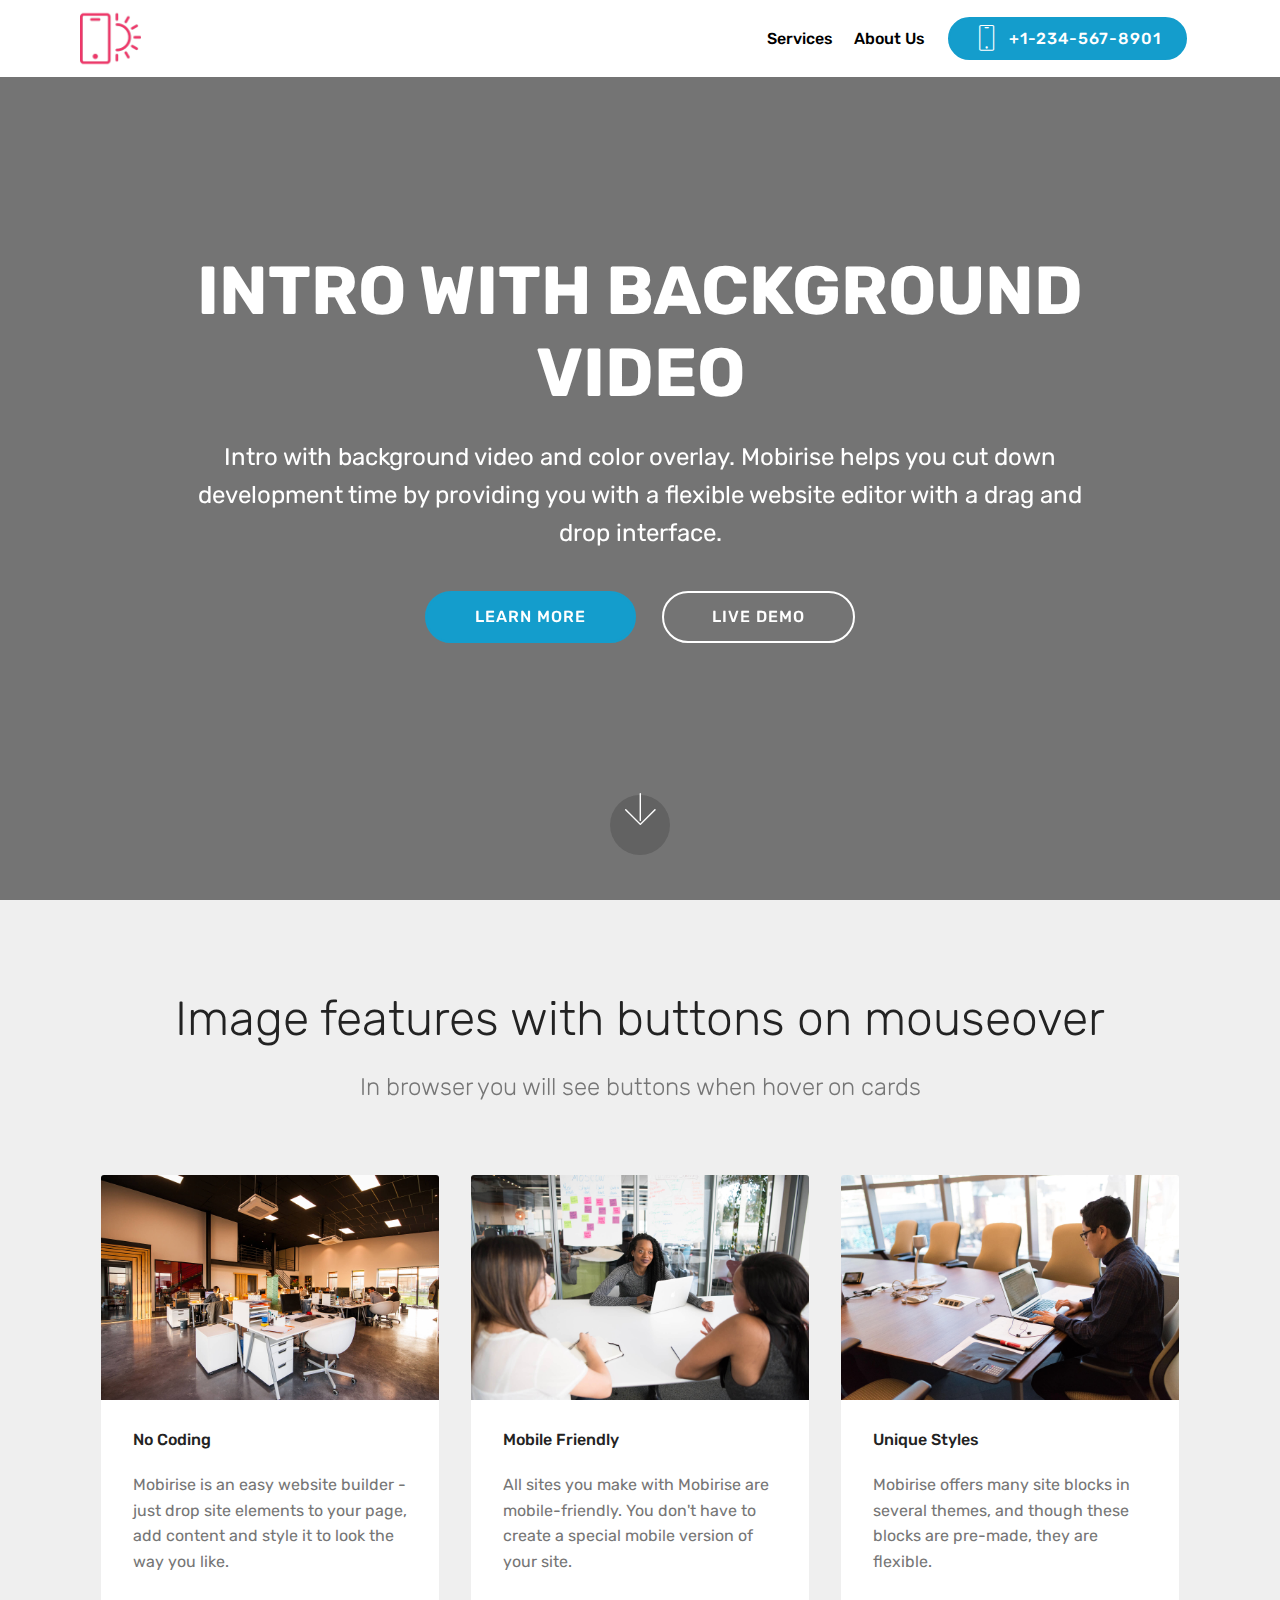
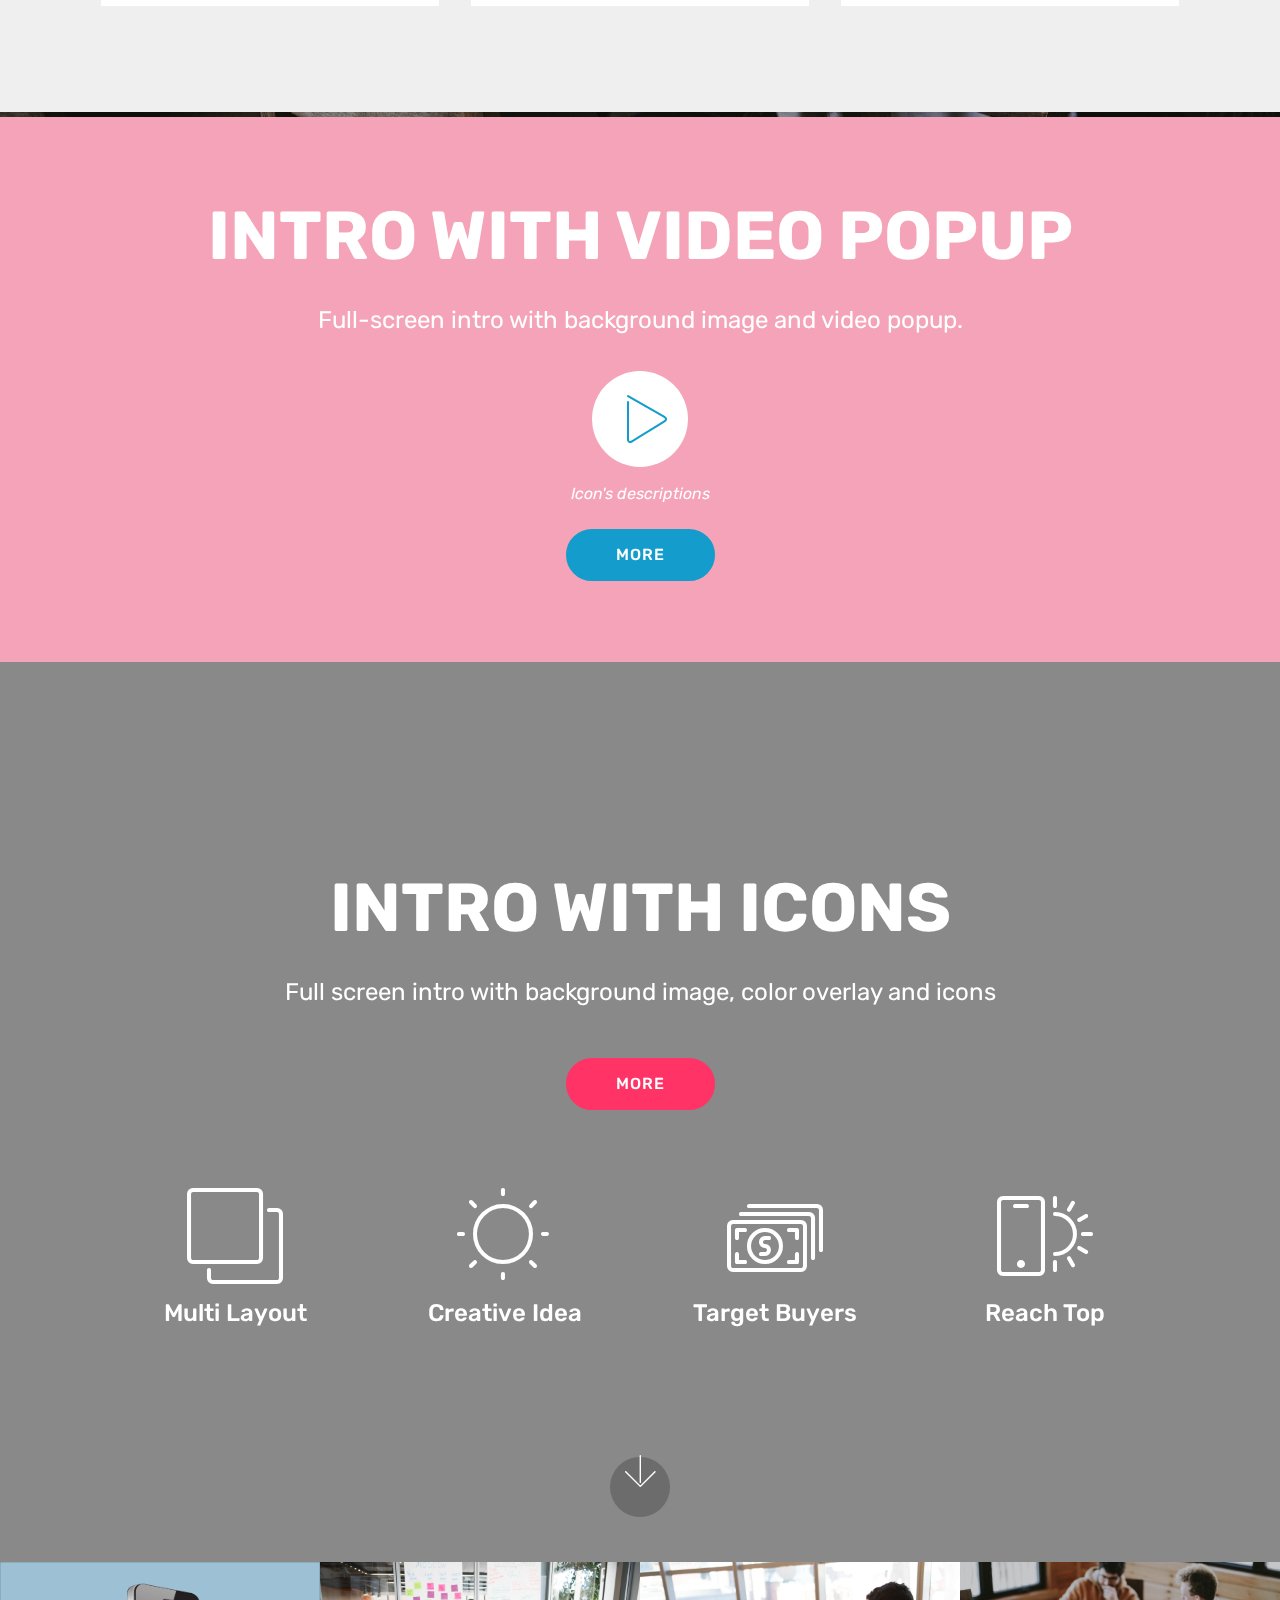
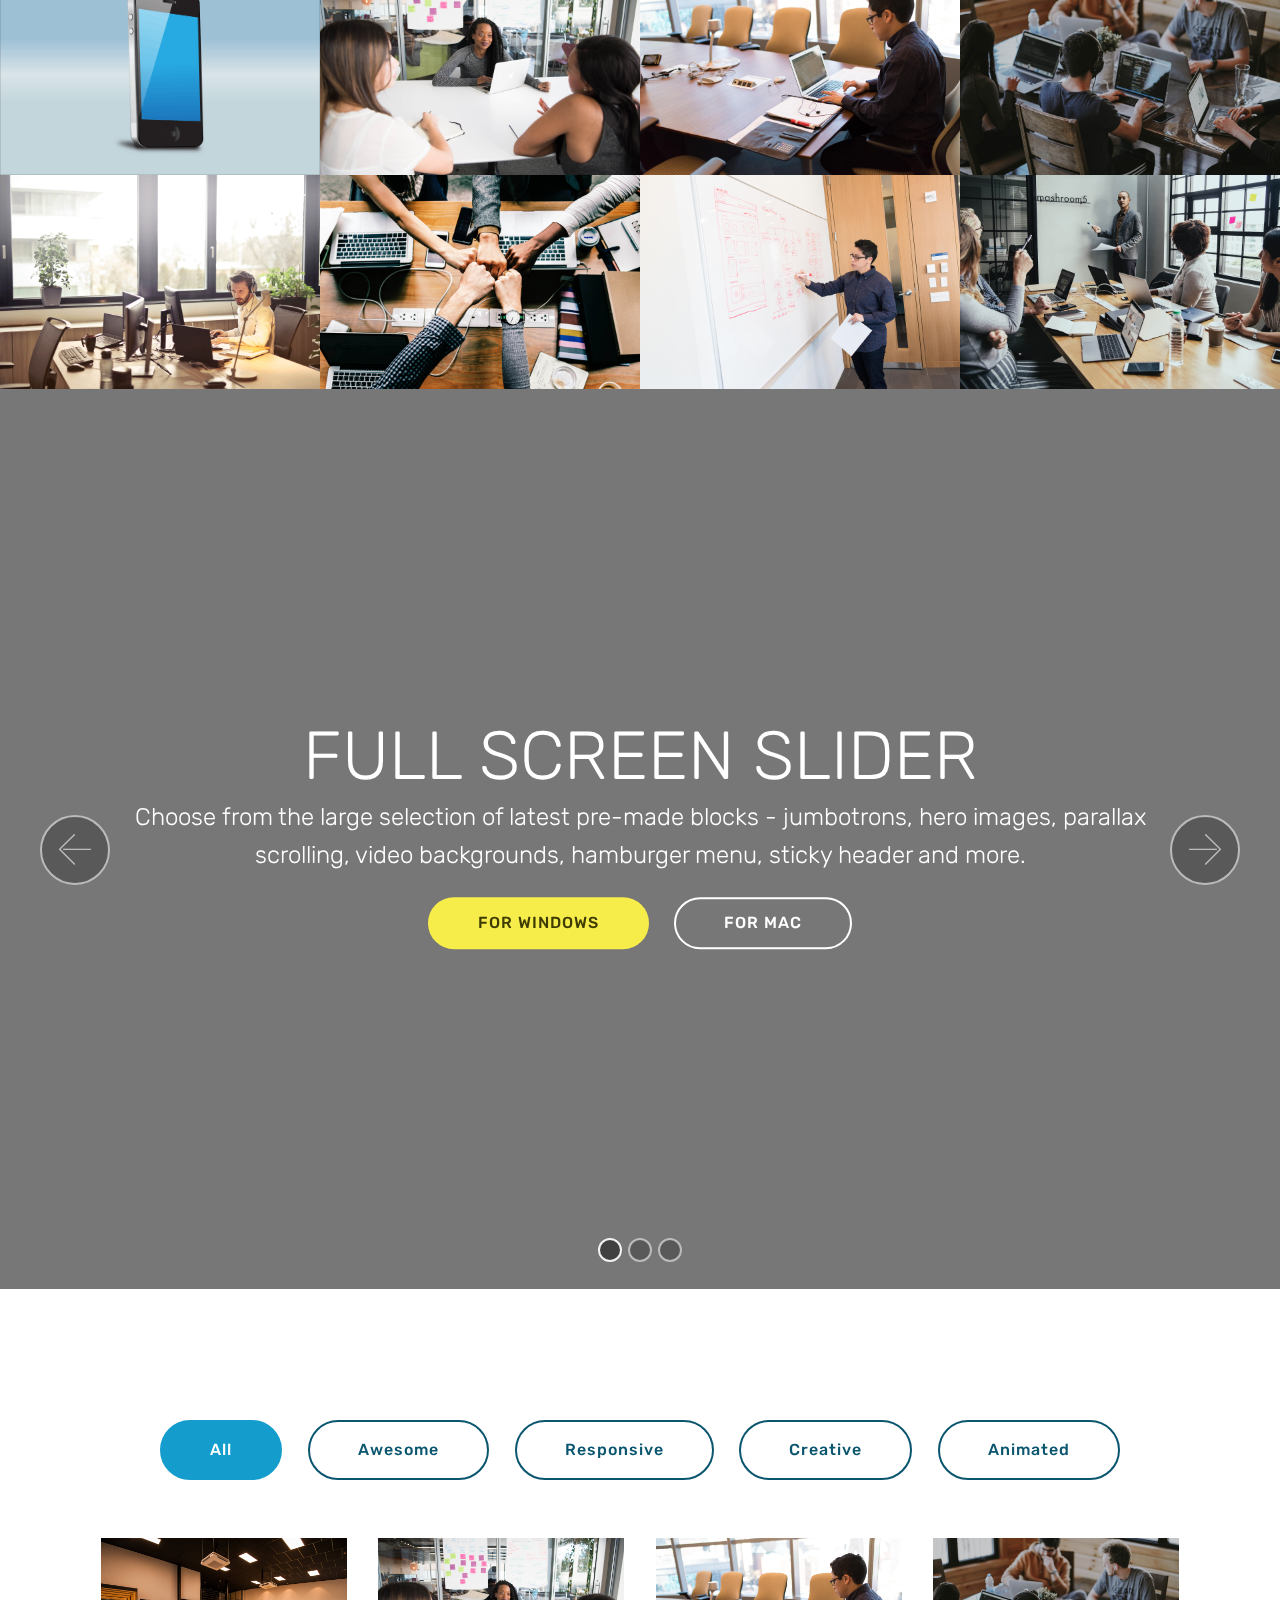
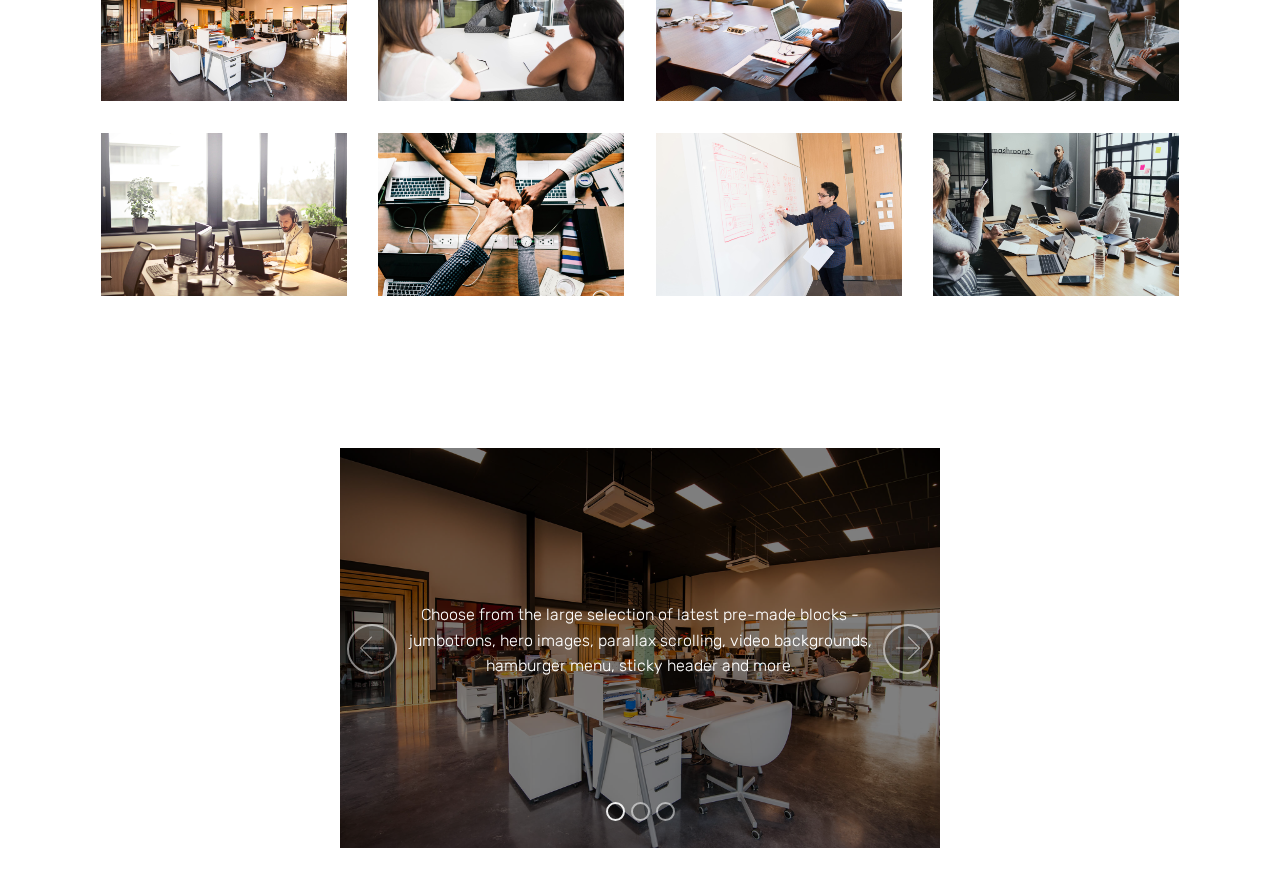
==== index.html @ 65aa622f "create github pages" ====
<!DOCTYPE html>
<html  >
<head>
  <!-- Site made with Mobirise Website Builder v4.12.0, https://mobirise.com -->
  <meta charset="UTF-8">
  <meta http-equiv="X-UA-Compatible" content="IE=edge">
  <meta name="generator" content="Mobirise v4.12.0, mobirise.com">
  <meta name="viewport" content="width=device-width, initial-scale=1, minimum-scale=1">
  <link rel="shortcut icon" href="assets/images/logo2.png" type="image/x-icon">
  <meta name="description" content="">
  
  <title>Home</title>
  <link rel="stylesheet" href="assets/web/assets/mobirise-icons/mobirise-icons.css">
  <link rel="stylesheet" href="assets/bootstrap/css/bootstrap.min.css">
  <link rel="stylesheet" href="assets/bootstrap/css/bootstrap-grid.min.css">
  <link rel="stylesheet" href="assets/bootstrap/css/bootstrap-reboot.min.css">
  <link rel="stylesheet" href="assets/dropdown/css/style.css">
  <link rel="stylesheet" href="assets/tether/tether.min.css">
  <link rel="stylesheet" href="assets/theme/css/style.css">
  <link rel="stylesheet" href="assets/gallery/style.css">
  <link rel="preload" as="style" href="assets/mobirise/css/mbr-additional.css"><link rel="stylesheet" href="assets/mobirise/css/mbr-additional.css" type="text/css">
  
  
  
</head>
<body>
  <section class="menu cid-rPLhY4NMwb" once="menu" id="menu2-9">

    

    <nav class="navbar navbar-expand beta-menu navbar-dropdown align-items-center navbar-fixed-top navbar-toggleable-sm">
        <button class="navbar-toggler navbar-toggler-right" type="button" data-toggle="collapse" data-target="#navbarSupportedContent" aria-controls="navbarSupportedContent" aria-expanded="false" aria-label="Toggle navigation">
            <div class="hamburger">
                <span></span>
                <span></span>
                <span></span>
                <span></span>
            </div>
        </button>
        <div class="menu-logo">
            <div class="navbar-brand">
                <span class="navbar-logo">
                    <a href="https://mobirise.co">
                        <img src="assets/images/logo2.png" alt="Mobirise" style="height: 3.8rem;">
                    </a>
                </span>
                
            </div>
        </div>
        <div class="collapse navbar-collapse" id="navbarSupportedContent">
            <ul class="navbar-nav nav-dropdown" data-app-modern-menu="true">
                <li class="nav-item">
                    <a class="nav-link link text-black display-4" href="https://mobirise.co">
                        Services
                    </a>
                </li>
                <li class="nav-item">
                    <a class="nav-link link text-black display-4" href="https://mobirise.co">
                        About Us
                    </a>
                </li>
            </ul>
            <div class="navbar-buttons mbr-section-btn">
                <a class="btn btn-sm btn-primary display-4" href="tel:+1-234-567-8901">
                    <span class="btn-icon mbri-mobile mbr-iconfont mbr-iconfont-btn">
                    </span>
                    +1-234-567-8901
                </a>
            </div>
        </div>
    </nav>
</section>

<section class="engine"><a href="https://mobirise.info/b">create a site</a></section><section class="header6 cid-rPL7HSnc9p mbr-fullscreen" data-bg-video="https://vimeo.com/389839654" id="header6-1">

    

    <div class="mbr-overlay" style="opacity: 0.6; background-color: rgb(35, 35, 35);">
    </div>

    <div class="container">
        <div class="row justify-content-md-center">
            <div class="mbr-white col-md-10">
                <h1 class="mbr-section-title align-center mbr-bold pb-3 mbr-fonts-style display-1">
                    INTRO WITH BACKGROUND VIDEO
                </h1>
                <p class="mbr-text align-center pb-3 mbr-fonts-style display-5">
                    Intro with background video and color overlay. Mobirise helps you cut down development time by providing you with a flexible website editor with a drag and drop interface.
                </p>
                <div class="mbr-section-btn align-center">
                        <a class="btn btn-md btn-primary display-4" href="https://mobirise.co">LEARN MORE</a>
                        <a class="btn btn-md btn-white-outline display-4" href="https://mobirise.co">LIVE DEMO</a>
                </div>
            </div>
        </div>
    </div>

    <div class="mbr-arrow hidden-sm-down" aria-hidden="true">
        <a href="#next">
            <i class="mbri-down mbr-iconfont"></i>
        </a>
    </div>
</section>

<section class="features18 popup-btn-cards cid-rPLa6riq3y" id="features18-2">

    

    
    <div class="container">
        <h2 class="mbr-section-title pb-3 align-center mbr-fonts-style display-2">
            Image features with buttons on mouseover
        </h2>
        <h3 class="mbr-section-subtitle display-5 align-center mbr-fonts-style mbr-light">
            In browser you will see buttons when hover on cards
        </h3>
        <div class="media-container-row pt-5 ">
            <div class="card p-3 col-12 col-md-6 col-lg-4">
                <div class="card-wrapper ">
                    <div class="card-img">
                        <div class="mbr-overlay"></div>
                        <div class="mbr-section-btn text-center">
                            <a href="https://mobirise.co" class="btn btn-primary display-4">Learn More</a>
                        </div>
                        <img src="assets/images/background1.jpg" alt="Mobirise">
                    </div>
                    <div class="card-box">
                        <h4 class="card-title mbr-fonts-style display-7">
                            No Coding
                        </h4>
                        <p class="mbr-text mbr-fonts-style align-left display-7">
                            Mobirise is an easy website builder - just drop site elements to your page, add content and style it to look the way you like.
                        </p>
                    </div>
                </div>
            </div>
            <div class="card p-3 col-12 col-md-6 col-lg-4">
                <div class="card-wrapper">
                    <div class="card-img">
                        <div class="mbr-overlay"></div>
                        <div class="mbr-section-btn text-center">
                            <a href="https://mobirise.co" class="btn btn-primary display-4">Learn More</a>
                        </div>
                        <img src="assets/images/background2.jpg" alt="Mobirise">
                    </div>
                    <div class="card-box">
                        <h4 class="card-title mbr-fonts-style display-7">
                            Mobile Friendly
                        </h4>
                        <p class="mbr-text mbr-fonts-style display-7">
                           All sites you make with Mobirise are mobile-friendly. You don't have to create a special mobile version of your site.
                        </p>
                    </div>
                </div>
            </div>

            <div class="card p-3 col-12 col-md-6 col-lg-4">
                <div class="card-wrapper">
                    <div class="card-img">
                        <div class="mbr-overlay"></div>
                        <div class="mbr-section-btn text-center">
                            <a href="https://mobirise.co" class="btn btn-primary display-4">Learn More</a>
                        </div>
                        <img src="assets/images/background3.jpg" alt="Mobirise">
                    </div>
                    <div class="card-box">
                        <h4 class="card-title mbr-fonts-style display-7">
                            Unique Styles
                        </h4>
                        <p class="mbr-text mbr-fonts-style display-7">
                            Mobirise offers many site blocks in several themes, and though these blocks are pre-made, they are flexible.
                        </p>
                    </div>
                </div>
            </div>

            
        </div>
    </div>
</section>

<section class="header8 cid-rPLao9evCB mbr-parallax-background" id="header8-3">

    

    <div class="mbr-overlay" style="opacity: 0.4; background-color: rgb(255, 51, 102);">
    </div>

    <div class="container align-center">
        <div class="row justify-content-md-center">
            <div class="mbr-white col-md-10">
                <h1 class="mbr-section-title align-center py-2 mbr-bold mbr-fonts-style display-1">
                        INTRO WITH VIDEO POPUP
                </h1>
                <p class="mbr-text align-center py-2 mbr-fonts-style display-5">
                        Full-screen intro with background image and video popup.
                </p>
                <div class="mbr-media show-modal align-center py-2" data-modal=".modalWindow">
                         <span class="mbr-iconfont mbri-play" style="color: rgb(20, 157, 204); fill: rgb(20, 157, 204);"></span>
                </div>
                <div class="icon-description align-center font-italic pb-3 mbr-fonts-style display-7">
                        Icon's descriptions
                </div>
                <div class="mbr-section-btn text-center"><a class="btn btn-md btn-primary display-4" href="https://mobirise.co">MORE</a></div>
            </div>
        </div>
    </div>
    <div>
        <div class="modalWindow" style="display: none;">
            <div class="modalWindow-container">
                <div class="modalWindow-video-container">
                    <div class="modalWindow-video">
                        <iframe width="100%" height="100%" frameborder="0" allowfullscreen="1" data-src="https://www.youtube.com/watch?v=36YgDDJ7XSc"></iframe>
                    </div>
                    <a class="close" role="button" data-dismiss="modal">
                        <span aria-hidden="true" class="mbri-close mbr-iconfont closeModal"></span>
                        <span class="sr-only">Close</span>
                    </a>
                </div>
            </div>
        </div>
    </div>
</section>

<section class="header12 cid-rPLf3Bm1eL mbr-fullscreen mbr-parallax-background" id="header12-4">

    

    <div class="mbr-overlay" style="opacity: 0.5; background-color: rgb(35, 35, 35);">
    </div>

    <div class="container  ">
            <div class="media-container">
                <div class="col-md-12 align-center">
                    <h1 class="mbr-section-title pb-3 mbr-white mbr-bold mbr-fonts-style display-1">
                        INTRO WITH ICONS
                    </h1>
                    <p class="mbr-text pb-3 mbr-white mbr-fonts-style display-5">
                        Full screen intro with background image, color overlay and icons
                    </p>
                    <div class="mbr-section-btn align-center py-2">
                        <a class="btn btn-md btn-secondary display-4" href="https://mobirise.co">MORE</a>
                    </div>

                    <div class="icons-media-container mbr-white">
                        <div class="card col-12 col-md-6 col-lg-3">
                            <div class="icon-block">
                            <a href="https://mobirise.co/">
                                <span class="mbri-layers mbr-iconfont"></span>
                            </a>
                            </div>
                            <h5 class="mbr-fonts-style display-5">
                                Multi Layout
                            </h5>
                        </div>

                        <div class="card col-12 col-md-6 col-lg-3">
                            <div class="icon-block">
                                <a href="https://mobirise.co/">
                                    <span class="mbri-sun mbr-iconfont"></span>
                                </a>
                            </div>
                            <h5 class="mbr-fonts-style display-5">
                                Creative Idea
                            </h5>
                        </div>

                        <div class="card col-12 col-md-6 col-lg-3">
                            <div class="icon-block">
                                <a href="https://mobirise.co/">
                                    <span class="mbri-cash mbr-iconfont"></span>
                                </a>
                            </div>
                            <h5 class="mbr-fonts-style display-5">
                                Target Buyers
                            </h5>
                        </div>

                        <div class="card col-12 col-md-6 col-lg-3">
                            <div class="icon-block">
                                <a href="https://mobirise.co/">
                                    <span class="mbri-mobirise mbr-iconfont"></span>
                                </a>
                            </div>
                            <h5 class="mbr-fonts-style display-5">
                                Reach Top
                            </h5>
                        </div>
                    </div>
                </div>
            </div>
    </div>

    <div class="mbr-arrow hidden-sm-down" aria-hidden="true">
        <a href="#next">
            <i class="mbri-down mbr-iconfont"></i>
        </a>
    </div>
</section>

<section class="mbr-gallery mbr-slider-carousel cid-rPLgeNqixI" id="gallery3-5">

    

    <div>
        <div><!-- Filter --><!-- Gallery --><div class="mbr-gallery-row"><div class="mbr-gallery-layout-default"><div><div><div class="mbr-gallery-item mbr-gallery-item--p0" data-video-url="false" data-tags="Awesome"><div href="#lb-gallery3-5" data-slide-to="0" data-toggle="modal"><img src="assets/images/mbr-1920x1280-800x533.png" alt="" title=""><span class="icon-focus"></span></div></div><div class="mbr-gallery-item mbr-gallery-item--p0" data-video-url="false" data-tags="Responsive"><div href="#lb-gallery3-5" data-slide-to="1" data-toggle="modal"><img src="assets/images/background2.jpg" alt="" title=""><span class="icon-focus"></span></div></div><div class="mbr-gallery-item mbr-gallery-item--p0" data-video-url="false" data-tags="Creative"><div href="#lb-gallery3-5" data-slide-to="2" data-toggle="modal"><img src="assets/images/background3.jpg" alt="" title=""><span class="icon-focus"></span></div></div><div class="mbr-gallery-item mbr-gallery-item--p0" data-video-url="false" data-tags="Animated"><div href="#lb-gallery3-5" data-slide-to="3" data-toggle="modal"><img src="assets/images/background4.jpg" alt="" title=""><span class="icon-focus"></span></div></div><div class="mbr-gallery-item mbr-gallery-item--p0" data-video-url="false" data-tags="Awesome"><div href="#lb-gallery3-5" data-slide-to="4" data-toggle="modal"><img src="assets/images/background5.jpg" alt="" title=""><span class="icon-focus"></span></div></div><div class="mbr-gallery-item mbr-gallery-item--p0" data-video-url="false" data-tags="Awesome"><div href="#lb-gallery3-5" data-slide-to="5" data-toggle="modal"><img src="assets/images/background6.jpg" alt="" title=""><span class="icon-focus"></span></div></div><div class="mbr-gallery-item mbr-gallery-item--p0" data-video-url="false" data-tags="Responsive"><div href="#lb-gallery3-5" data-slide-to="6" data-toggle="modal"><img src="assets/images/background7.jpg" alt="" title=""><span class="icon-focus"></span></div></div><div class="mbr-gallery-item mbr-gallery-item--p0" data-video-url="false" data-tags="Animated"><div href="#lb-gallery3-5" data-slide-to="7" data-toggle="modal"><img src="assets/images/background8.jpg" alt="" title=""><span class="icon-focus"></span></div></div></div></div><div class="clearfix"></div></div></div><!-- Lightbox --><div data-app-prevent-settings="" class="mbr-slider modal fade carousel slide" tabindex="-1" data-keyboard="true" data-interval="false" id="lb-gallery3-5"><div class="modal-dialog"><div class="modal-content"><div class="modal-body"><div class="carousel-inner"><div class="carousel-item active"><img src="assets/images/mbr-1920x1280.png" alt="" title=""></div><div class="carousel-item"><img src="assets/images/background2.jpg" alt="" title=""></div><div class="carousel-item"><img src="assets/images/background3.jpg" alt="" title=""></div><div class="carousel-item"><img src="assets/images/background4.jpg" alt="" title=""></div><div class="carousel-item"><img src="assets/images/background5.jpg" alt="" title=""></div><div class="carousel-item"><img src="assets/images/background6.jpg" alt="" title=""></div><div class="carousel-item"><img src="assets/images/background7.jpg" alt="" title=""></div><div class="carousel-item"><img src="assets/images/background8.jpg" alt="" title=""></div></div><a class="carousel-control carousel-control-prev" role="button" data-slide="prev" href="#lb-gallery3-5"><span class="mbri-left mbr-iconfont" aria-hidden="true"></span><span class="sr-only">Previous</span></a><a class="carousel-control carousel-control-next" role="button" data-slide="next" href="#lb-gallery3-5"><span class="mbri-right mbr-iconfont" aria-hidden="true"></span><span class="sr-only">Next</span></a><a class="close" href="#" role="button" data-dismiss="modal"><span class="sr-only">Close</span></a></div></div></div></div></div>
    </div>

</section>

<section class="carousel slide cid-rPLgB7Po4h" data-interval="false" id="slider1-7">

    

    <div class="full-screen"><div class="mbr-slider slide carousel" data-pause="true" data-keyboard="false" data-ride="false" data-interval="false"><ol class="carousel-indicators"><li data-app-prevent-settings="" data-target="#slider1-7" class=" active" data-slide-to="0"></li><li data-app-prevent-settings="" data-target="#slider1-7" data-slide-to="1"></li><li data-app-prevent-settings="" data-target="#slider1-7" data-slide-to="2"></li></ol><div class="carousel-inner" role="listbox"><div class="carousel-item slider-fullscreen-image active" data-bg-video-slide="https://vimeo.com/389839654"><div class="mbr-overlay"></div><div class="container container-slide"><div class="image_wrapper"><div class="carousel-caption justify-content-center"><div class="col-10 align-center"><h2 class="mbr-fonts-style display-1">FULL SCREEN SLIDER</h2><p class="lead mbr-text mbr-fonts-style display-5">Choose from the large selection of latest pre-made blocks - jumbotrons, hero images, parallax scrolling, video backgrounds, hamburger menu, sticky header and more.</p><div class="mbr-section-btn" buttons="0"><a class="btn btn-success display-4" href="https://mobirise.com">FOR WINDOWS</a> <a class="btn  btn-white-outline display-4" href="https://mobirise.com">FOR MAC</a></div></div></div></div></div></div><div class="carousel-item slider-fullscreen-image" data-bg-video-slide="false" style="background-image: url(assets/images/background2.jpg);"><div class="container container-slide"><div class="image_wrapper"><div class="mbr-overlay"></div><img src="assets/images/background2.jpg" alt="" title=""><div class="carousel-caption justify-content-center"><div class="col-10 align-left"><h2 class="mbr-fonts-style display-1">VIDEO SLIDE</h2><p class="lead mbr-text mbr-fonts-style display-5">Slide with youtube video background and color overlay. Title and text are aligned to the left.</p><div class="mbr-section-btn" buttons="0"><a class="btn btn-primary display-4" href="https://mobirise.com">FOR WINDOWS</a> <a class="btn  btn-white-outline display-4" href="https://mobirise.com">FOR MAC</a></div></div></div></div></div></div><div class="carousel-item slider-fullscreen-image" data-bg-video-slide="false" style="background-image: url(assets/images/background3.jpg);"><div class="container container-slide"><div class="image_wrapper"><div class="mbr-overlay"></div><img src="assets/images/background3.jpg" alt="" title=""><div class="carousel-caption justify-content-center"><div class="col-10 align-right"><h2 class="mbr-fonts-style display-1">IMAGE SLIDE</h2><p class="lead mbr-text mbr-fonts-style display-5">Choose from the large selection of latest pre-made blocks - jumbotrons, hero images, parallax scrolling, video backgrounds, hamburger menu, sticky header and more.</p><div class="mbr-section-btn" buttons="0"><a class="btn btn-info display-4" href="https://mobirise.com">FOR WINDOWS</a> <a class="btn  btn-white-outline display-4" href="https://mobirise.com">FOR MAC</a></div></div></div></div></div></div></div><a data-app-prevent-settings="" class="carousel-control carousel-control-prev" role="button" data-slide="prev" href="#slider1-7"><span aria-hidden="true" class="mbri-left mbr-iconfont"></span><span class="sr-only">Previous</span></a><a data-app-prevent-settings="" class="carousel-control carousel-control-next" role="button" data-slide="next" href="#slider1-7"><span aria-hidden="true" class="mbri-right mbr-iconfont"></span><span class="sr-only">Next</span></a></div></div>

</section>

<section class="mbr-gallery mbr-slider-carousel cid-rPLgy8LJWu" id="gallery2-6">

    

    <div class="container">
        <div><!-- Filter --><div class="mbr-gallery-filter container gallery-filter-active"><ul buttons="0"><li class="mbr-gallery-filter-all"><a class="btn btn-md btn-primary-outline active display-7" href="">All</a></li></ul></div><!-- Gallery --><div class="mbr-gallery-row"><div class="mbr-gallery-layout-default"><div><div><div class="mbr-gallery-item mbr-gallery-item--p2" data-video-url="false" data-tags="Awesome"><div href="#lb-gallery2-6" data-slide-to="0" data-toggle="modal"><img src="assets/images/background1.jpg" alt="" title=""><span class="icon-focus"></span></div></div><div class="mbr-gallery-item mbr-gallery-item--p2" data-video-url="false" data-tags="Responsive"><div href="#lb-gallery2-6" data-slide-to="1" data-toggle="modal"><img src="assets/images/background2.jpg" alt="" title=""><span class="icon-focus"></span></div></div><div class="mbr-gallery-item mbr-gallery-item--p2" data-video-url="false" data-tags="Creative"><div href="#lb-gallery2-6" data-slide-to="2" data-toggle="modal"><img src="assets/images/background3.jpg" alt="" title=""><span class="icon-focus"></span></div></div><div class="mbr-gallery-item mbr-gallery-item--p2" data-video-url="false" data-tags="Animated"><div href="#lb-gallery2-6" data-slide-to="3" data-toggle="modal"><img src="assets/images/background4.jpg" alt="" title=""><span class="icon-focus"></span></div></div><div class="mbr-gallery-item mbr-gallery-item--p2" data-video-url="false" data-tags="Awesome"><div href="#lb-gallery2-6" data-slide-to="4" data-toggle="modal"><img src="assets/images/background5.jpg" alt="" title=""><span class="icon-focus"></span></div></div><div class="mbr-gallery-item mbr-gallery-item--p2" data-video-url="false" data-tags="Awesome"><div href="#lb-gallery2-6" data-slide-to="5" data-toggle="modal"><img src="assets/images/background6.jpg" alt="" title=""><span class="icon-focus"></span></div></div><div class="mbr-gallery-item mbr-gallery-item--p2" data-video-url="false" data-tags="Responsive"><div href="#lb-gallery2-6" data-slide-to="6" data-toggle="modal"><img src="assets/images/background7.jpg" alt="" title=""><span class="icon-focus"></span></div></div><div class="mbr-gallery-item mbr-gallery-item--p2" data-video-url="false" data-tags="Animated"><div href="#lb-gallery2-6" data-slide-to="7" data-toggle="modal"><img src="assets/images/background8.jpg" alt="" title=""><span class="icon-focus"></span></div></div></div></div><div class="clearfix"></div></div></div><!-- Lightbox --><div data-app-prevent-settings="" class="mbr-slider modal fade carousel slide" tabindex="-1" data-keyboard="true" data-interval="false" id="lb-gallery2-6"><div class="modal-dialog"><div class="modal-content"><div class="modal-body"><div class="carousel-inner"><div class="carousel-item active"><img src="assets/images/background1.jpg" alt="" title=""></div><div class="carousel-item"><img src="assets/images/background2.jpg" alt="" title=""></div><div class="carousel-item"><img src="assets/images/background3.jpg" alt="" title=""></div><div class="carousel-item"><img src="assets/images/background4.jpg" alt="" title=""></div><div class="carousel-item"><img src="assets/images/background5.jpg" alt="" title=""></div><div class="carousel-item"><img src="assets/images/background6.jpg" alt="" title=""></div><div class="carousel-item"><img src="assets/images/background7.jpg" alt="" title=""></div><div class="carousel-item"><img src="assets/images/background8.jpg" alt="" title=""></div></div><a class="carousel-control carousel-control-prev" role="button" data-slide="prev" href="#lb-gallery2-6"><span class="mbri-left mbr-iconfont" aria-hidden="true"></span><span class="sr-only">Previous</span></a><a class="carousel-control carousel-control-next" role="button" data-slide="next" href="#lb-gallery2-6"><span class="mbri-right mbr-iconfont" aria-hidden="true"></span><span class="sr-only">Next</span></a><a class="close" href="#" role="button" data-dismiss="modal"><span class="sr-only">Close</span></a></div></div></div></div></div>
    </div>

</section>

<section class="carousel slide cid-rPLhHu2BeK" data-interval="false" id="slider2-8">

    
    <div class="container content-slider">
        <div class="content-slider-wrap">
            <div><div class="mbr-slider slide carousel" data-pause="true" data-keyboard="false" data-ride="false" data-interval="false"><ol class="carousel-indicators"><li data-app-prevent-settings="" data-target="#slider2-8" class=" active" data-slide-to="0"></li><li data-app-prevent-settings="" data-target="#slider2-8" data-slide-to="1"></li><li data-app-prevent-settings="" data-target="#slider2-8" data-slide-to="2"></li></ol><div class="carousel-inner" role="listbox"><div class="carousel-item slider-fullscreen-image active" data-bg-video-slide="false" style="background-image: url(assets/images/background1.jpg);"><div class="container container-slide"><div class="image_wrapper"><div class="mbr-overlay"></div><img src="assets/images/background1.jpg" alt="" title=""><div class="carousel-caption justify-content-center"><div class="col-10 align-center"><p class="lead mbr-text mbr-fonts-style display-7">Choose from the large selection of latest pre-made blocks - jumbotrons, hero images, parallax scrolling, video backgrounds, hamburger menu, sticky header and more.</p></div></div></div></div></div><div class="carousel-item slider-fullscreen-image" data-bg-video-slide="false" style="background-image: url(assets/images/background2.jpg);"><div class="container container-slide"><div class="image_wrapper"><div class="mbr-overlay"></div><img src="assets/images/background2.jpg" alt="" title=""><div class="carousel-caption justify-content-center"><div class="col-10 align-center"><p class="lead mbr-text mbr-fonts-style display-7">Slide with youtube video background and color overlay. Title and text are aligned to the left.</p></div></div></div></div></div><div class="carousel-item slider-fullscreen-image" data-bg-video-slide="false" style="background-image: url(assets/images/background3.jpg);"><div class="container container-slide"><div class="image_wrapper"><div class="mbr-overlay"></div><img src="assets/images/background3.jpg" alt="" title=""><div class="carousel-caption justify-content-center"><div class="col-10 align-center"><p class="lead mbr-text mbr-fonts-style display-7">Choose from the large selection of latest pre-made blocks - jumbotrons, hero images, parallax scrolling, video backgrounds, hamburger menu, sticky header and more.</p></div></div></div></div></div></div><a data-app-prevent-settings="" class="carousel-control carousel-control-prev" role="button" data-slide="prev" href="#slider2-8"><span aria-hidden="true" class="mbri-left mbr-iconfont"></span><span class="sr-only">Previous</span></a><a data-app-prevent-settings="" class="carousel-control carousel-control-next" role="button" data-slide="next" href="#slider2-8"><span aria-hidden="true" class="mbri-right mbr-iconfont"></span><span class="sr-only">Next</span></a></div></div> 
        </div>
    </div>
</section>


  <script src="assets/web/assets/jquery/jquery.min.js"></script>
  <script src="assets/popper/popper.min.js"></script>
  <script src="assets/bootstrap/js/bootstrap.min.js"></script>
  <script src="assets/mbr-popup-btns/mbr-popup-btns.js"></script>
  <script src="assets/smoothscroll/smooth-scroll.js"></script>
  <script src="assets/dropdown/js/nav-dropdown.js"></script>
  <script src="assets/dropdown/js/navbar-dropdown.js"></script>
  <script src="assets/touchswipe/jquery.touch-swipe.min.js"></script>
  <script src="assets/ytplayer/jquery.mb.ytplayer.min.js"></script>
  <script src="assets/tether/tether.min.js"></script>
  <script src="assets/bootstrapcarouselswipe/bootstrap-carousel-swipe.js"></script>
  <script src="assets/playervimeo/vimeo_player.js"></script>
  <script src="assets/parallax/jarallax.min.js"></script>
  <script src="assets/masonry/masonry.pkgd.min.js"></script>
  <script src="assets/imagesloaded/imagesloaded.pkgd.min.js"></script>
  <script src="assets/vimeoplayer/jquery.mb.vimeo_player.js"></script>
  <script src="assets/theme/js/script.js"></script>
  <script src="assets/gallery/player.min.js"></script>
  <script src="assets/gallery/script.js"></script>
  <script src="assets/slidervideo/script.js"></script>
  
  
</body>
</html>
---- assets/web/assets/mobirise-icons/mobirise-icons.css ----
@font-face {
  font-family: 'MobiriseIcons';
  src:  url('mobirise-icons.eot?spat4u');
  src:  url('mobirise-icons.eot?spat4u#iefix') format('embedded-opentype'),
    url('mobirise-icons.ttf?spat4u') format('truetype'),
    url('mobirise-icons.woff?spat4u') format('woff'),
    url('mobirise-icons.svg?spat4u#MobiriseIcons') format('svg');
  font-weight: normal;
  font-style: normal;
  font-display: swap;
}

[class^="mbri-"], [class*=" mbri-"] {
  /* use !important to prevent issues with browser extensions that change fonts */
  font-family: MobiriseIcons !important;
  speak: none;
  font-style: normal;
  font-weight: normal;
  font-variant: normal;
  text-transform: none;
  line-height: 1;

  /* Better Font Rendering =========== */
  -webkit-font-smoothing: antialiased;
  -moz-osx-font-smoothing: grayscale;
}

.mbri-add-submenu:before {
  content: "\e900";
}
.mbri-alert:before {
  content: "\e901";
}
.mbri-align-center:before {
  content: "\e902";
}
.mbri-align-justify:before {
  content: "\e903";
}
.mbri-align-left:before {
  content: "\e904";
}
.mbri-align-right:before {
  content: "\e905";
}
.mbri-android:before {
  content: "\e906";
}
.mbri-apple:before {
  content: "\e907";
}
.mbri-arrow-down:before {
  content: "\e908";
}
.mbri-arrow-next:before {
  content: "\e909";
}
.mbri-arrow-prev:before {
  content: "\e90a";
}
.mbri-arrow-up:before {
  content: "\e90b";
}
.mbri-bold:before {
  content: "\e90c";
}
.mbri-bookmark:before {
  content: "\e90d";
}
.mbri-bootstrap:before {
  content: "\e90e";
}
.mbri-briefcase:before {
  content: "\e90f";
}
.mbri-browse:before {
  content: "\e910";
}
.mbri-bulleted-list:before {
  content: "\e911";
}
.mbri-calendar:before {
  content: "\e912";
}
.mbri-camera:before {
  content: "\e913";
}
.mbri-cart-add:before {
  content: "\e914";
}
.mbri-cart-full:before {
  content: "\e915";
}
.mbri-cash:before {
  content: "\e916";
}
.mbri-change-style:before {
  content: "\e917";
}
.mbri-chat:before {
  content: "\e918";
}
.mbri-clock:before {
  content: "\e919";
}
.mbri-close:before {
  content: "\e91a";
}
.mbri-cloud:before {
  content: "\e91b";
}
.mbri-code:before {
  content: "\e91c";
}
.mbri-contact-form:before {
  content: "\e91d";
}
.mbri-credit-card:before {
  content: "\e91e";
}
.mbri-cursor-click:before {
  content: "\e91f";
}
.mbri-cust-feedback:before {
  content: "\e920";
}
.mbri-database:before {
  content: "\e921";
}
.mbri-delivery:before {
  content: "\e922";
}
.mbri-desktop:before {
  content: "\e923";
}
.mbri-devices:before {
  content: "\e924";
}
.mbri-down:before {
  content: "\e925";
}
.mbri-download:before {
  content: "\e989";
}
.mbri-drag-n-drop:before {
  content: "\e927";
}
.mbri-drag-n-drop2:before {
  content: "\e928";
}
.mbri-edit:before {
  content: "\e929";
}
.mbri-edit2:before {
  content: "\e92a";
}
.mbri-error:before {
  content: "\e92b";
}
.mbri-extension:before {
  content: "\e92c";
}
.mbri-features:before {
  content: "\e92d";
}
.mbri-file:before {
  content: "\e92e";
}
.mbri-flag:before {
  content: "\e92f";
}
.mbri-folder:before {
  content: "\e930";
}
.mbri-gift:before {
  content: "\e931";
}
.mbri-github:before {
  content: "\e932";
}
.mbri-globe:before {
  content: "\e933";
}
.mbri-globe-2:before {
  content: "\e934";
}
.mbri-growing-chart:before {
  content: "\e935";
}
.mbri-hearth:before {
  content: "\e936";
}
.mbri-help:before {
  content: "\e937";
}
.mbri-home:before {
  content: "\e938";
}
.mbri-hot-cup:before {
  content: "\e939";
}
.mbri-idea:before {
  content: "\e93a";
}
.mbri-image-gallery:before {
  content: "\e93b";
}
.mbri-image-slider:before {
  content: "\e93c";
}
.mbri-info:before {
  content: "\e93d";
}
.mbri-italic:before {
  content: "\e93e";
}
.mbri-key:before {
  content: "\e93f";
}
.mbri-laptop:before {
  content: "\e940";
}
.mbri-layers:before {
  content: "\e941";
}
.mbri-left-right:before {
  content: "\e942";
}
.mbri-left:before {
  content: "\e943";
}
.mbri-letter:before {
  content: "\e944";
}
.mbri-like:before {
  content: "\e945";
}
.mbri-link:before {
  content: "\e946";
}
.mbri-lock:before {
  content: "\e947";
}
.mbri-login:before {
  content: "\e948";
}
.mbri-logout:before {
  content: "\e949";
}
.mbri-magic-stick:before {
  content: "\e94a";
}
.mbri-map-pin:before {
  content: "\e94b";
}
.mbri-menu:before {
  content: "\e94c";
}
.mbri-mobile:before {
  content: "\e94d";
}
.mbri-mobile2:before {
  content: "\e94e";
}
.mbri-mobirise:before {
  content: "\e94f";
}
.mbri-more-horizontal:before {
  content: "\e950";
}
.mbri-more-vertical:before {
  content: "\e951";
}
.mbri-music:before {
  content: "\e952";
}
.mbri-new-file:before {
  content: "\e953";
}
.mbri-numbered-list:before {
  content: "\e954";
}
.mbri-opened-folder:before {
  content: "\e955";
}
.mbri-pages:before {
  content: "\e956";
}
.mbri-paper-plane:before {
  content: "\e957";
}
.mbri-paperclip:before {
  content: "\e958";
}
.mbri-photo:before {
  content: "\e959";
}
.mbri-photos:before {
  content: "\e95a";
}
.mbri-pin:before {
  content: "\e95b";
}
.mbri-play:before {
  content: "\e95c";
}
.mbri-plus:before {
  content: "\e95d";
}
.mbri-preview:before {
  content: "\e95e";
}
.mbri-print:before {
  content: "\e95f";
}
.mbri-protect:before {
  content: "\e960";
}
.mbri-question:before {
  content: "\e961";
}
.mbri-quote-left:before {
  content: "\e962";
}
.mbri-quote-right:before {
  content: "\e963";
}
.mbri-refresh:before {
  content: "\e964";
}
.mbri-responsive:before {
  content: "\e965";
}
.mbri-right:before {
  content: "\e966";
}
.mbri-rocket:before {
  content: "\e967";
}
.mbri-sad-face:before {
  content: "\e968";
}
.mbri-sale:before {
  content: "\e969";
}
.mbri-save:before {
  content: "\e96a";
}
.mbri-search:before {
  content: "\e96b";
}
.mbri-setting:before {
  content: "\e96c";
}
.mbri-setting2:before {
  content: "\e96d";
}
.mbri-setting3:before {
  content: "\e96e";
}
.mbri-share:before {
  content: "\e96f";
}
.mbri-shopping-bag:before {
  content: "\e970";
}
.mbri-shopping-basket:before {
  content: "\e971";
}
.mbri-shopping-cart:before {
  content: "\e972";
}
.mbri-sites:before {
  content: "\e973";
}
.mbri-smile-face:before {
  content: "\e974";
}
.mbri-speed:before {
  content: "\e975";
}
.mbri-star:before {
  content: "\e976";
}
.mbri-success:before {
  content: "\e977";
}
.mbri-sun:before {
  content: "\e978";
}
.mbri-sun2:before {
  content: "\e979";
}
.mbri-tablet:before {
  content: "\e97a";
}
.mbri-tablet-vertical:before {
  content: "\e97b";
}
.mbri-target:before {
  content: "\e97c";
}
.mbri-timer:before {
  content: "\e97d";
}
.mbri-to-ftp:before {
  content: "\e97e";
}
.mbri-to-local-drive:before {
  content: "\e97f";
}
.mbri-touch-swipe:before {
  content: "\e980";
}
.mbri-touch:before {
  content: "\e981";
}
.mbri-trash:before {
  content: "\e982";
}
.mbri-underline:before {
  content: "\e983";
}
.mbri-unlink:before {
  content: "\e984";
}
.mbri-unlock:before {
  content: "\e985";
}
.mbri-up-down:before {
  content: "\e986";
}
.mbri-up:before {
  content: "\e987";
}
.mbri-update:before {
  content: "\e988";
}
.mbri-upload:before {
 content: "\e926"; 
}
.mbri-user:before {
  content: "\e98a";
}
.mbri-user2:before {
  content: "\e98b";
}
.mbri-users:before {
  content: "\e98c";
}
.mbri-video:before {
  content: "\e98d";
}
.mbri-video-play:before {
  content: "\e98e";
}
.mbri-watch:before {
  content: "\e98f";
}
.mbri-website-theme:before {
  content: "\e990";
}
.mbri-wifi:before {
  content: "\e991";
}
.mbri-windows:before {
  content: "\e992";
}
.mbri-zoom-out:before {
  content: "\e993";
}
.mbri-redo:before {
  content: "\e994";
}
.mbri-undo:before {
  content: "\e995";
}
---- assets/dropdown/css/style.css ----
.navbar-dropdown {
  left: 0;
  padding: 0;
  position: absolute;
  right: 0;
  top: 0;
  transition: all 0.45s ease;
  z-index: 1030;
  background: #282828; }
  .navbar-dropdown .navbar-logo {
    margin-right: 0.8rem;
    transition: margin 0.3s ease-in-out;
    vertical-align: middle; }
    .navbar-dropdown .navbar-logo img {
      height: 3.125rem;
      transition: all 0.3s ease-in-out; }
    .navbar-dropdown .navbar-logo.mbr-iconfont {
      font-size: 3.125rem;
      line-height: 3.125rem; }
  .navbar-dropdown .navbar-caption {
    font-weight: 700;
    white-space: normal;
    vertical-align: -4px;
    line-height: 3.125rem !important; }
    .navbar-dropdown .navbar-caption, .navbar-dropdown .navbar-caption:hover {
      color: inherit;
      text-decoration: none; }
  .navbar-dropdown .mbr-iconfont + .navbar-caption {
    vertical-align: -1px; }
  .navbar-dropdown.navbar-fixed-top {
    position: fixed; }
  .navbar-dropdown .navbar-brand span {
    vertical-align: -4px; }
  .navbar-dropdown.bg-color.transparent {
    background: none; }
  .navbar-dropdown.navbar-short .navbar-brand {
    padding: 0.625rem 0; }
    .navbar-dropdown.navbar-short .navbar-brand span {
      vertical-align: -1px; }
  .navbar-dropdown.navbar-short .navbar-caption {
    line-height: 2.375rem !important;
    vertical-align: -2px; }
  .navbar-dropdown.navbar-short .navbar-logo {
    margin-right: 0.5rem; }
    .navbar-dropdown.navbar-short .navbar-logo img {
      height: 2.375rem; }
    .navbar-dropdown.navbar-short .navbar-logo.mbr-iconfont {
      font-size: 2.375rem;
      line-height: 2.375rem; }
  .navbar-dropdown.navbar-short .mbr-table-cell {
    height: 3.625rem; }
  .navbar-dropdown .navbar-close {
    left: 0.6875rem;
    position: fixed;
    top: 0.75rem;
    z-index: 1000; }
  .navbar-dropdown .hamburger-icon {
    content: "";
    display: inline-block;
    vertical-align: middle;
    width: 16px;
    -webkit-box-shadow: 0 -6px 0 1px #282828,0 0 0 1px #282828,0 6px 0 1px #282828;
    -moz-box-shadow: 0 -6px 0 1px #282828,0 0 0 1px #282828,0 6px 0 1px #282828;
    box-shadow: 0 -6px 0 1px #282828,0 0 0 1px #282828,0 6px 0 1px #282828; }

.dropdown-menu .dropdown-toggle[data-toggle="dropdown-submenu"]::after {
  border-bottom: 0.35em solid transparent;
  border-left: 0.35em solid;
  border-right: 0;
  border-top: 0.35em solid transparent;
  margin-left: 0.3rem; }

.dropdown-menu .dropdown-item:focus {
  outline: 0; }

.nav-dropdown {
  font-size: 0.75rem;
  font-weight: 500;
  height: auto !important; }
  .nav-dropdown .nav-btn {
    padding-left: 1rem; }
  .nav-dropdown .link {
    margin: .667em 1.667em;
    font-weight: 500;
    padding: 0;
    transition: color .2s ease-in-out; }
    .nav-dropdown .link.dropdown-toggle {
      margin-right: 2.583em; }
      .nav-dropdown .link.dropdown-toggle::after {
        margin-left: .25rem;
        border-top: 0.35em solid;
        border-right: 0.35em solid transparent;
        border-left: 0.35em solid transparent;
        border-bottom: 0; }
      .nav-dropdown .link.dropdown-toggle[aria-expanded="true"] {
        margin: 0;
        padding: 0.667em 3.263em  0.667em 1.667em; }
  .nav-dropdown .link::after,
  .nav-dropdown .dropdown-item::after {
    color: inherit; }
  .nav-dropdown .btn {
    font-size: 0.75rem;
    font-weight: 700;
    letter-spacing: 0;
    margin-bottom: 0;
    padding-left: 1.25rem;
    padding-right: 1.25rem; }
  .nav-dropdown .dropdown-menu {
    border-radius: 0;
    border: 0;
    left: 0;
    margin: 0;
    padding-bottom: 1.25rem;
    padding-top: 1.25rem;
    position: relative; }
  .nav-dropdown .dropdown-submenu {
    margin-left: 0.125rem;
    top: 0; }
  .nav-dropdown .dropdown-item {
    font-weight: 500;
    line-height: 2;
    padding: 0.3846em 4.615em 0.3846em 1.5385em;
    position: relative;
    transition: color .2s ease-in-out, background-color .2s ease-in-out; }
    .nav-dropdown .dropdown-item::after {
      margin-top: -0.3077em;
      position: absolute;
      right: 1.1538em;
      top: 50%; }
    .nav-dropdown .dropdown-item:focus, .nav-dropdown .dropdown-item:hover {
      background: none; }

@media (max-width: 767px) {
  .nav-dropdown.navbar-toggleable-sm {
    bottom: 0;
    display: none;
    left: 0;
    overflow-x: hidden;
    position: fixed;
    top: 0;
    transform: translateX(-100%);
    -ms-transform: translateX(-100%);
    -webkit-transform: translateX(-100%);
    width: 18.75rem;
    z-index: 999; } }
.nav-dropdown.navbar-toggleable-xl {
  bottom: 0;
  display: none;
  left: 0;
  overflow-x: hidden;
  position: fixed;
  top: 0;
  transform: translateX(-100%);
  -ms-transform: translateX(-100%);
  -webkit-transform: translateX(-100%);
  width: 18.75rem;
  z-index: 999; }

.nav-dropdown-sm {
  display: block !important;
  overflow-x: hidden;
  overflow: auto;
  padding-top: 3.875rem; }
  .nav-dropdown-sm::after {
    content: "";
    display: block;
    height: 3rem;
    width: 100%; }
  .nav-dropdown-sm.collapse.in ~ .navbar-close {
    display: block !important; }
  .nav-dropdown-sm.collapsing, .nav-dropdown-sm.collapse.in {
    transform: translateX(0);
    -ms-transform: translateX(0);
    -webkit-transform: translateX(0);
    transition: all 0.25s ease-out;
    -webkit-transition: all 0.25s ease-out;
    background: #282828; }
  .nav-dropdown-sm.collapsing[aria-expanded="false"] {
    transform: translateX(-100%);
    -ms-transform: translateX(-100%);
    -webkit-transform: translateX(-100%); }
  .nav-dropdown-sm .nav-item {
    display: block;
    margin-left: 0 !important;
    padding-left: 0; }
  .nav-dropdown-sm .link,
  .nav-dropdown-sm .dropdown-item {
    border-top: 1px dotted rgba(255, 255, 255, 0.1);
    font-size: 0.8125rem;
    line-height: 1.6;
    margin: 0 !important;
    padding: 0.875rem 2.4rem 0.875rem 1.5625rem !important;
    position: relative;
    white-space: normal; }
    .nav-dropdown-sm .link:focus, .nav-dropdown-sm .link:hover,
    .nav-dropdown-sm .dropdown-item:focus,
    .nav-dropdown-sm .dropdown-item:hover {
      background: rgba(0, 0, 0, 0.2) !important;
      color: #c0a375; }
  .nav-dropdown-sm .nav-btn {
    position: relative;
    padding: 1.5625rem 1.5625rem 0 1.5625rem; }
    .nav-dropdown-sm .nav-btn::before {
      border-top: 1px dotted rgba(255, 255, 255, 0.1);
      content: "";
      left: 0;
      position: absolute;
      top: 0;
      width: 100%; }
    .nav-dropdown-sm .nav-btn + .nav-btn {
      padding-top: 0.625rem; }
      .nav-dropdown-sm .nav-btn + .nav-btn::before {
        display: none; }
  .nav-dropdown-sm .btn {
    padding: 0.625rem 0; }
  .nav-dropdown-sm .dropdown-toggle[data-toggle="dropdown-submenu"]::after {
    margin-left: .25rem;
    border-top: 0.35em solid;
    border-right: 0.35em solid transparent;
    border-left: 0.35em solid transparent;
    border-bottom: 0; }
  .nav-dropdown-sm .dropdown-toggle[data-toggle="dropdown-submenu"][aria-expanded="true"]::after {
    border-top: 0;
    border-right: 0.35em solid transparent;
    border-left: 0.35em solid transparent;
    border-bottom: 0.35em solid; }
  .nav-dropdown-sm .dropdown-menu {
    margin: 0;
    padding: 0;
    position: relative;
    top: 0;
    left: 0;
    width: 100%;
    border: 0;
    float: none;
    border-radius: 0;
    background: none; }
  .nav-dropdown-sm .dropdown-submenu {
    left: 100%;
    margin-left: 0.125rem;
    margin-top: -1.25rem;
    top: 0; }

.navbar-toggleable-sm .nav-dropdown .dropdown-menu {
  position: absolute; }

.navbar-toggleable-sm .nav-dropdown .dropdown-submenu {
  left: 100%;
  margin-left: 0.125rem;
  margin-top: -1.25rem;
  top: 0; }

.navbar-toggleable-sm.opened .nav-dropdown .dropdown-menu {
  position: relative; }

.navbar-toggleable-sm.opened .nav-dropdown .dropdown-submenu {
  left: 0;
  margin-left: 00rem;
  margin-top: 0rem;
  top: 0; }

.is-builder .nav-dropdown.collapsing {
  transition: none !important; }

/*# sourceMappingURL=style.css.map */
---- assets/theme/css/style.css ----
/*!
 * Mobirise v4 theme (https://mobirise.com/)
 * Copyright 2017 Mobirise
 */
section {
  background-color: #eeeeee; }

body {
  font-style: normal;
  line-height: 1.5; }

section,
.container,
.container-fluid {
  position: relative;
  word-wrap: break-word; }

a.mbr-iconfont:hover {
  text-decoration: none; }

.article .lead p,
.article .lead ul,
.article .lead ol,
.article .lead pre,
.article .lead blockquote {
  margin-bottom: 0; }

ul,
ol,
pre,
blockquote {
  margin-bottom: 2.3125rem; }

pre {
  background: #f4f4f4;
  padding: 10px 24px;
  white-space: pre-wrap; }

.inactive {
  -webkit-user-select: none;
  -moz-user-select: none;
  -ms-user-select: none;
  user-select: none;
  pointer-events: none;
  -webkit-user-drag: none;
  user-drag: none; }

.mbr-section__comments .row {
  justify-content: center;
  -webkit-justify-content: center; }

a {
  font-style: normal;
  font-weight: 400;
  cursor: pointer; }
  a, a:hover {
    text-decoration: none; }

figure {
  margin-bottom: 0; }

body {
  color: #232323; }

h1,
h2,
h3,
h4,
h5,
h6,
.h1,
.h2,
.h3,
.h4,
.h5,
.h6,
.display-1,
.display-2,
.display-3,
.display-4 {
  line-height: 1;
  word-break: break-word;
  word-wrap: break-word; }

.mbr-section-title {
  font-style: normal;
  line-height: 1.2; }

.mbr-section-subtitle {
  line-height: 1.3; }

.mbr-text {
  font-style: normal;
  line-height: 1.6; }

b,
strong {
  font-weight: bold; }

blockquote {
  padding: 10px 0 10px 20px;
  position: relative;
  border-left: 2px solid;
  border-color: #ff3366; }

input:-webkit-autofill, input:-webkit-autofill:hover, input:-webkit-autofill:focus, input:-webkit-autofill:active {
  transition-delay: 9999s;
  transition-property: background-color, color; }

textarea[type='hidden'] {
  display: none; }

body {
  position: relative; }

section {
  background-position: 50% 50%;
  background-repeat: no-repeat;
  background-size: cover; }
  section .mbr-background-video,
  section .mbr-background-video-preview {
    position: absolute;
    bottom: 0;
    left: 0;
    right: 0;
    top: 0; }

.hidden {
  visibility: hidden; }

.mbr-z-index20 {
  z-index: 20; }

/*! Base colors */
.mbr-white {
  color: #ffffff; }

.mbr-black {
  color: #000000; }

.mbr-bg-white {
  background-color: #ffffff; }

.mbr-bg-black {
  background-color: #000000; }

/*! Text-aligns */
.align-left {
  text-align: left; }

.align-center {
  text-align: center; }

.align-right {
  text-align: right; }

@media (max-width: 767px) {
  .align-left,
  .align-center,
  .align-right,
  .mbr-section-btn,
  .mbr-section-title {
    text-align: center; } }
/*! Font-weight  */
.mbr-light {
  font-weight: 300; }

.mbr-regular {
  font-weight: 400; }

.mbr-semibold {
  font-weight: 500; }

.mbr-bold {
  font-weight: 700; }

/*! Media  */
.media-size-item {
  -webkit-flex: 1 1 auto;
  -moz-flex: 1 1 auto;
  -ms-flex: 1 1 auto;
  -o-flex: 1 1 auto;
  flex: 1 1 auto; }

.media-content {
  -webkit-flex-basis: 100%;
  flex-basis: 100%; }

.media-container-row {
  display: -ms-flexbox;
  display: -webkit-flex;
  display: flex;
  -webkit-flex-direction: row;
  -ms-flex-direction: row;
  flex-direction: row;
  -webkit-flex-wrap: wrap;
  -ms-flex-wrap: wrap;
  flex-wrap: wrap;
  -webkit-justify-content: center;
  -ms-flex-pack: center;
  justify-content: center;
  -webkit-align-content: center;
  -ms-flex-line-pack: center;
  align-content: center;
  -webkit-align-items: start;
  -ms-flex-align: start;
  align-items: start; }
  .media-container-row .media-size-item {
    width: 400px; }

.media-container-column {
  display: -ms-flexbox;
  display: -webkit-flex;
  display: flex;
  -webkit-flex-direction: column;
  -ms-flex-direction: column;
  flex-direction: column;
  -webkit-flex-wrap: wrap;
  -ms-flex-wrap: wrap;
  flex-wrap: wrap;
  -webkit-justify-content: center;
  -ms-flex-pack: center;
  justify-content: center;
  -webkit-align-content: center;
  -ms-flex-line-pack: center;
  align-content: center;
  -webkit-align-items: stretch;
  -ms-flex-align: stretch;
  align-items: stretch; }
  .media-container-column > * {
    width: 100%; }

@media (min-width: 992px) {
  .media-container-row {
    -webkit-flex-wrap: nowrap;
    -ms-flex-wrap: nowrap;
    flex-wrap: nowrap; } }
figure {
  overflow: hidden; }

figure[mbr-media-size] {
  transition: width 0.1s; }

.mbr-figure img,
.mbr-figure iframe {
  display: block;
  width: 100%; }

.card {
  background-color: transparent;
  border: none; }

.card-box {
  width: 100%; }

.card-img {
  text-align: center;
  flex-shrink: 0;
  -webkit-flex-shrink: 0; }

.media {
  max-width: 100%;
  margin: 0 auto; }

.mbr-figure {
  -ms-flex-item-align: center;
  -ms-grid-row-align: center;
  -webkit-align-self: center;
  align-self: center; }

.media-container > div {
  max-width: 100%; }

.mbr-figure img,
.card-img img {
  width: 100%; }

@media (max-width: 991px) {
  .media-size-item {
    width: auto !important; }

  .media {
    width: auto; }

  .mbr-figure {
    width: 100% !important; } }
/*! Buttons */
.btn {
  font-weight: 500;
  border-width: 2px;
  font-style: normal;
  letter-spacing: 1px;
  margin: .4rem .8rem;
  white-space: normal;
  -webkit-transition: all .3s ease-in-out;
  -moz-transition: all .3s ease-in-out;
  transition: all .3s ease-in-out;
  display: inline-flex;
  align-items: center;
  justify-content: center;
  word-break: break-word;
  -webkit-align-items: center;
  -webkit-justify-content: center;
  display: -webkit-inline-flex; }

.btn-sm {
  font-weight: 500;
  letter-spacing: 1px;
  -webkit-transition: all .3s ease-in-out;
  -moz-transition: all .3s ease-in-out;
  transition: all .3s ease-in-out; }

.btn-md {
  font-weight: 500;
  letter-spacing: 1px;
  margin: .4rem .8rem !important;
  -webkit-transition: all .3s ease-in-out;
  -moz-transition: all .3s ease-in-out;
  transition: all .3s ease-in-out; }

.btn-lg {
  font-weight: 500;
  letter-spacing: 1px;
  margin: .4rem .8rem !important;
  -webkit-transition: all .3s ease-in-out;
  -moz-transition: all .3s ease-in-out;
  transition: all .3s ease-in-out; }

.mbr-section-btn {
  margin-left: -0.25rem;
  margin-right: -0.25rem;
  font-size: 0; }

nav .mbr-section-btn {
  margin-left: 0rem;
  margin-right: 0rem; }

.btn-form {
  border-radius: 0; }
  .btn-form:hover {
    cursor: pointer; }

/*! Btn icon margin */
.btn .mbr-iconfont,
.btn.btn-sm .mbr-iconfont {
  cursor: pointer;
  margin-right: 0.5rem; }

.btn.btn-md .mbr-iconfont,
.btn.btn-md .mbr-iconfont {
  margin-right: 0.8rem; }

.mbr-regular {
  font-weight: 400; }

.mbr-semibold {
  font-weight: 500; }

.mbr-bold {
  font-weight: 700; }

[type='submit'] {
  -webkit-appearance: none; }

/*! Full-screen */
.mbr-fullscreen .mbr-overlay {
  min-height: 100vh; }

.mbr-fullscreen {
  display: flex;
  display: -webkit-flex;
  display: -moz-flex;
  display: -ms-flex;
  display: -o-flex;
  align-items: center;
  -webkit-align-items: center;
  min-height: 100vh;
  padding-top: 3rem;
  padding-bottom: 3rem; }

/*! Map */
.map {
  height: 25rem;
  position: relative; }
  .map iframe {
    width: 100%;
    height: 100%; }

.mbr-overlay {
  background-color: #000;
  bottom: 0;
  left: 0;
  opacity: .5;
  position: absolute;
  right: 0;
  top: 0;
  z-index: 0;
  pointer-events: none; }

/* Form */
blockquote {
  font-style: italic;
  padding: 10px 0 10px 20px;
  font-size: 1.09rem;
  position: relative;
  border-width: 3px; }

.form-control {
  background-color: #f5f5f5;
  box-shadow: none;
  color: #565656;
  line-height: 1.43;
  min-height: 3.5em;
  padding: 1.07em .5em; }
  .form-control, .form-control:focus {
    border: 1px solid #e8e8e8; }
  .form-active .form-control:invalid {
    border-color: red; }

.form-control-label {
  position: relative;
  cursor: pointer;
  margin-bottom: .357em;
  padding: 0; }

.alert {
  color: #ffffff;
  border-radius: 0;
  border: 0;
  font-size: .875rem;
  line-height: 1.5;
  margin-bottom: 1.875rem;
  padding: 1.25rem;
  position: relative; }
  .alert.alert-form::after {
    background-color: inherit;
    bottom: -7px;
    content: "";
    display: block;
    height: 14px;
    left: 50%;
    margin-left: -7px;
    position: absolute;
    transform: rotate(45deg);
    width: 14px;
    -webkit-transform: rotate(45deg); }

.form-asterisk {
  font-family: initial;
  position: absolute;
  top: -2px;
  font-weight: normal; }

/*! Scroll to top arrow */
#scrollToTop a i:before {
  content: '';
  position: absolute;
  height: 40%;
  top: 25%;
  background: #fff;
  width: 2px;
  left: calc(50% - 1px); }
#scrollToTop a i:after {
  content: '';
  position: absolute;
  display: block;
  border-top: 2px solid #fff;
  border-right: 2px solid #fff;
  width: 40%;
  height: 40%;
  left: 30%;
  bottom: 30%;
  transform: rotate(135deg);
  -webkit-transform: rotate(135deg); }

.mbr-arrow-up {
  bottom: 25px;
  right: 90px;
  position: fixed;
  text-align: right;
  z-index: 5000;
  color: #ffffff;
  font-size: 32px;
  transform: rotate(180deg);
  -webkit-transform: rotate(180deg); }

.mbr-arrow-up a {
  background: rgba(0, 0, 0, 0.2);
  border-radius: 3px;
  color: #fff;
  display: inline-block;
  height: 60px;
  width: 60px;
  outline-style: none !important;
  position: relative;
  text-decoration: none;
  transition: all 0.3s ease-in-out;
  cursor: pointer;
  text-align: center; }
  .mbr-arrow-up a:hover {
    background-color: rgba(0, 0, 0, 0.4); }
  .mbr-arrow-up a i {
    line-height: 60px; }

.mbr-arrow-up-icon {
  display: block;
  color: #fff; }

.mbr-arrow-up-icon::before {
  content: '\203a';
  display: inline-block;
  font-family: serif;
  font-size: 32px;
  line-height: 1;
  font-style: normal;
  position: relative;
  top: 6px;
  left: -4px;
  -webkit-transform: rotate(-90deg);
  transform: rotate(-90deg); }

/*! Arrow Down */
.mbr-arrow {
  position: absolute;
  bottom: 45px;
  left: 50%;
  width: 60px;
  height: 60px;
  cursor: pointer;
  background-color: rgba(80, 80, 80, 0.5);
  border-radius: 50%;
  -webkit-transform: translateX(-50%);
  transform: translateX(-50%); }
  .mbr-arrow > a {
    display: inline-block;
    text-decoration: none;
    outline-style: none;
    -webkit-animation: arrowdown 1.7s ease-in-out infinite;
    animation: arrowdown 1.7s ease-in-out infinite; }
    .mbr-arrow > a > i {
      position: absolute;
      top: -2px;
      left: 15px;
      font-size: 2rem; }

@keyframes arrowdown {
  0% {
    transform: translateY(0px);
    -webkit-transform: translateY(0px); }
  50% {
    transform: translateY(-5px);
    -webkit-transform: translateY(-5px); }
  100% {
    transform: translateY(0px);
    -webkit-transform: translateY(0px); } }
@-webkit-keyframes arrowdown {
  0% {
    transform: translateY(0px);
    -webkit-transform: translateY(0px); }
  50% {
    transform: translateY(-5px);
    -webkit-transform: translateY(-5px); }
  100% {
    transform: translateY(0px);
    -webkit-transform: translateY(0px); } }
@media (max-width: 500px) {
  .mbr-arrow-up {
    left: 50%;
    right: auto;
    transform: translateX(-50%) rotate(180deg);
    -webkit-transform: translateX(-50%) rotate(180deg); } }
/*Gradients animation*/
@keyframes gradient-animation {
  from {
    background-position: 0% 100%;
    animation-timing-function: ease-in-out; }
  to {
    background-position: 100% 0%;
    animation-timing-function: ease-in-out; } }
@-webkit-keyframes gradient-animation {
  from {
    background-position: 0% 100%;
    animation-timing-function: ease-in-out; }
  to {
    background-position: 100% 0%;
    animation-timing-function: ease-in-out; } }
.bg-gradient {
  background-size: 200% 200%;
  animation: gradient-animation 5s infinite alternate;
  -webkit-animation: gradient-animation 5s infinite alternate; }

.menu .navbar-brand {
  display: -webkit-flex; }
  .menu .navbar-brand span {
    display: flex;
    display: -webkit-flex; }
  .menu .navbar-brand .navbar-caption-wrap {
    display: -webkit-flex; }
  .menu .navbar-brand .navbar-logo img {
    display: -webkit-flex; }
@media (min-width: 768px) and (max-width: 1023px) {
  .menu .navbar-toggleable-sm .navbar-nav {
    display: -webkit-box;
    display: -webkit-flex;
    display: -ms-flexbox; } }
@media (max-width: 1023px) {
  .menu .navbar-collapse {
    max-height: 93.5vh; }
    .menu .navbar-collapse.show {
      overflow: auto; } }
@media (min-width: 1024px) {
  .menu .navbar-nav.nav-dropdown {
    display: -webkit-flex; }
  .menu .navbar-toggleable-sm .navbar-collapse {
    display: -webkit-flex !important; }
  .menu .collapsed .navbar-collapse {
    max-height: 93.5vh; }
    .menu .collapsed .navbar-collapse.show {
      overflow: auto; } }
@media (max-width: 767px) {
  .menu .navbar-collapse {
    max-height: 80vh; } }

/* Others*/
.note-check a[data-value=Rubik] {
  font-style: normal; }

.mbr-arrow a {
  color: #ffffff; }

@media (max-width: 767px) {
  .mbr-arrow {
    display: none; } }
.navbar {
  display: -webkit-flex;
  -webkit-flex-wrap: wrap;
  -webkit-align-items: center;
  -webkit-justify-content: space-between; }

.navbar-collapse {
  -webkit-flex-basis: 100%;
  -webkit-flex-grow: 1;
  -webkit-align-items: center; }

.nav-dropdown .link {
  padding: 0.667em 1.667em !important;
  margin: 0 !important; }

.nav {
  display: -webkit-flex;
  -webkit-flex-wrap: wrap; }

.row {
  display: -webkit-flex;
  -webkit-flex-wrap: wrap; }

.justify-content-center {
  -webkit-justify-content: center; }

.form-inline {
  display: -webkit-flex;
  -webkit-flex-flow: row wrap;
  -webkit-align-items: center; }

.card-wrapper {
  -webkit-flex: 1; }

.carousel-control {
  z-index: 10;
  display: -webkit-flex;
  -webkit-align-items: center;
  -webkit-justify-content: center; }

.carousel-controls {
  display: -webkit-flex; }

.media {
  display: -webkit-flex; }

.form-group:focus {
  outline: none; }

.jq-selectbox__select {
  padding: 1.07em 0.5em;
  position: absolute;
  top: 0;
  left: 0;
  width: 100%; }

.jq-selectbox__dropdown {
  position: absolute;
  top: 100% !important;
  left: 0 !important;
  width: 100% !important; }

.jq-selectbox__trigger-arrow {
  transform: translateY(-50%); }

.jq-selectbox li {
  padding: 1.07em 0.5em; }

input[type='range'] {
  padding-left: 0 !important;
  padding-right: 0 !important; }

.modal-dialog,
.modal-content {
  height: 100%; }

.modal-dialog .carousel-inner {
  height: calc(100vh - 1.75rem); }
  @media (max-width: 575px) {
    .modal-dialog .carousel-inner {
      height: calc(100vh - 1rem); } }

.carousel-item {
  text-align: center; }

.carousel-item img {
  margin: auto; }

.navbar-toggler {
  -webkit-align-self: flex-start;
  -ms-flex-item-align: start;
  align-self: flex-start;
  padding: 0.25rem 0.75rem;
  font-size: 1.25rem;
  line-height: 1;
  background: transparent;
  border: 1px solid transparent;
  -webkit-border-radius: 0.25rem;
  border-radius: 0.25rem; }

.navbar-toggler:focus,
.navbar-toggler:hover {
  text-decoration: none; }

.navbar-toggler-icon {
  display: inline-block;
  width: 1.5em;
  height: 1.5em;
  vertical-align: middle;
  content: '';
  background: no-repeat center center;
  -webkit-background-size: 100% 100%;
  -o-background-size: 100% 100%;
  background-size: 100% 100%; }

.navbar-toggler-left {
  position: absolute;
  left: 1rem; }

.navbar-toggler-right {
  position: absolute;
  right: 1rem; }

@media (max-width: 575px) {
  .navbar-toggleable .navbar-nav .dropdown-menu {
    position: static;
    float: none; }

  .navbar-toggleable > .container {
    padding-right: 0;
    padding-left: 0; } }
@media (min-width: 576px) {
  .navbar-toggleable {
    -webkit-box-orient: horizontal;
    -webkit-box-direction: normal;
    -webkit-flex-direction: row;
    -ms-flex-direction: row;
    flex-direction: row;
    -webkit-flex-wrap: nowrap;
    -ms-flex-wrap: nowrap;
    flex-wrap: nowrap;
    -webkit-box-align: center;
    -webkit-align-items: center;
    -ms-flex-align: center;
    align-items: center; }

  .navbar-toggleable .navbar-nav {
    -webkit-box-orient: horizontal;
    -webkit-box-direction: normal;
    -webkit-flex-direction: row;
    -ms-flex-direction: row;
    flex-direction: row; }

  .navbar-toggleable .navbar-nav .nav-link {
    padding-right: 0.5rem;
    padding-left: 0.5rem; }

  .navbar-toggleable > .container {
    display: -webkit-box;
    display: -webkit-flex;
    display: -ms-flexbox;
    display: flex;
    -webkit-flex-wrap: nowrap;
    -ms-flex-wrap: nowrap;
    flex-wrap: nowrap;
    -webkit-box-align: center;
    -webkit-align-items: center;
    -ms-flex-align: center;
    align-items: center; }

  .navbar-toggleable .navbar-collapse {
    display: -webkit-box !important;
    display: -webkit-flex !important;
    display: -ms-flexbox !important;
    display: flex !important;
    width: 100%; }

  .navbar-toggleable .navbar-toggler {
    display: none; } }
@media (max-width: 767px) {
  .navbar-toggleable-sm .navbar-nav .dropdown-menu {
    position: static;
    float: none; }

  .navbar-toggleable-sm > .container {
    padding-right: 0;
    padding-left: 0; } }
@media (min-width: 768px) {
  .navbar-toggleable-sm {
    -webkit-box-orient: horizontal;
    -webkit-box-direction: normal;
    -webkit-flex-direction: row;
    -ms-flex-direction: row;
    flex-direction: row;
    -webkit-flex-wrap: nowrap;
    -ms-flex-wrap: nowrap;
    flex-wrap: nowrap;
    -webkit-box-align: center;
    -webkit-align-items: center;
    -ms-flex-align: center;
    align-items: center; }

  .navbar-toggleable-sm .navbar-nav {
    -webkit-box-orient: horizontal;
    -webkit-box-direction: normal;
    -webkit-flex-direction: row;
    -ms-flex-direction: row;
    flex-direction: row; }

  .navbar-toggleable-sm .navbar-nav .nav-link {
    padding-right: 0.5rem;
    padding-left: 0.5rem; }

  .navbar-toggleable-sm > .container {
    display: -webkit-box;
    display: -webkit-flex;
    display: -ms-flexbox;
    display: flex;
    -webkit-flex-wrap: nowrap;
    -ms-flex-wrap: nowrap;
    flex-wrap: nowrap;
    -webkit-box-align: center;
    -webkit-align-items: center;
    -ms-flex-align: center;
    align-items: center; }

  .navbar-toggleable-sm .navbar-collapse {
    display: none;
    width: 100%; }

  .navbar-toggleable-sm .navbar-toggler {
    display: none; } }
@media (max-width: 1023px) {
  .navbar-toggleable-md .navbar-nav .dropdown-menu {
    position: static;
    float: none; }

  .navbar-toggleable-md > .container {
    padding-right: 0;
    padding-left: 0; } }
@media (min-width: 1024px) {
  .navbar-toggleable-md {
    -webkit-box-orient: horizontal;
    -webkit-box-direction: normal;
    -webkit-flex-direction: row;
    -ms-flex-direction: row;
    flex-direction: row;
    -webkit-flex-wrap: nowrap;
    -ms-flex-wrap: nowrap;
    flex-wrap: nowrap;
    -webkit-box-align: center;
    -webkit-align-items: center;
    -ms-flex-align: center;
    align-items: center; }

  .navbar-toggleable-md .navbar-nav {
    -webkit-box-orient: horizontal;
    -webkit-box-direction: normal;
    -webkit-flex-direction: row;
    -ms-flex-direction: row;
    flex-direction: row; }

  .navbar-toggleable-md .navbar-nav .nav-link {
    padding-right: 0.5rem;
    padding-left: 0.5rem; }

  .navbar-toggleable-md > .container {
    display: -webkit-box;
    display: -webkit-flex;
    display: -ms-flexbox;
    display: flex;
    -webkit-flex-wrap: nowrap;
    -ms-flex-wrap: nowrap;
    flex-wrap: nowrap;
    -webkit-box-align: center;
    -webkit-align-items: center;
    -ms-flex-align: center;
    align-items: center; }

  .navbar-toggleable-md .navbar-collapse {
    display: -webkit-box !important;
    display: -webkit-flex !important;
    display: -ms-flexbox !important;
    display: flex !important;
    width: 100%; }

  .navbar-toggleable-md .navbar-toggler {
    display: none; } }
@media (max-width: 1199px) {
  .navbar-toggleable-lg .navbar-nav .dropdown-menu {
    position: static;
    float: none; }

  .navbar-toggleable-lg > .container {
    padding-right: 0;
    padding-left: 0; } }
@media (min-width: 1200px) {
  .navbar-toggleable-lg {
    -webkit-box-orient: horizontal;
    -webkit-box-direction: normal;
    -webkit-flex-direction: row;
    -ms-flex-direction: row;
    flex-direction: row;
    -webkit-flex-wrap: nowrap;
    -ms-flex-wrap: nowrap;
    flex-wrap: nowrap;
    -webkit-box-align: center;
    -webkit-align-items: center;
    -ms-flex-align: center;
    align-items: center; }

  .navbar-toggleable-lg .navbar-nav {
    -webkit-box-orient: horizontal;
    -webkit-box-direction: normal;
    -webkit-flex-direction: row;
    -ms-flex-direction: row;
    flex-direction: row; }

  .navbar-toggleable-lg .navbar-nav .nav-link {
    padding-right: 0.5rem;
    padding-left: 0.5rem; }

  .navbar-toggleable-lg > .container {
    display: -webkit-box;
    display: -webkit-flex;
    display: -ms-flexbox;
    display: flex;
    -webkit-flex-wrap: nowrap;
    -ms-flex-wrap: nowrap;
    flex-wrap: nowrap;
    -webkit-box-align: center;
    -webkit-align-items: center;
    -ms-flex-align: center;
    align-items: center; }

  .navbar-toggleable-lg .navbar-collapse {
    display: -webkit-box !important;
    display: -webkit-flex !important;
    display: -ms-flexbox !important;
    display: flex !important;
    width: 100%; }

  .navbar-toggleable-lg .navbar-toggler {
    display: none; } }
.navbar-toggleable-xl {
  -webkit-box-orient: horizontal;
  -webkit-box-direction: normal;
  -webkit-flex-direction: row;
  -ms-flex-direction: row;
  flex-direction: row;
  -webkit-flex-wrap: nowrap;
  -ms-flex-wrap: nowrap;
  flex-wrap: nowrap;
  -webkit-box-align: center;
  -webkit-align-items: center;
  -ms-flex-align: center;
  align-items: center; }

.navbar-toggleable-xl .navbar-nav .dropdown-menu {
  position: static;
  float: none; }

.navbar-toggleable-xl > .container {
  padding-right: 0;
  padding-left: 0; }

.navbar-toggleable-xl .navbar-nav {
  -webkit-box-orient: horizontal;
  -webkit-box-direction: normal;
  -webkit-flex-direction: row;
  -ms-flex-direction: row;
  flex-direction: row; }

.navbar-toggleable-xl .navbar-nav .nav-link {
  padding-right: 0.5rem;
  padding-left: 0.5rem; }

.navbar-toggleable-xl > .container {
  display: -webkit-box;
  display: -webkit-flex;
  display: -ms-flexbox;
  display: flex;
  -webkit-flex-wrap: nowrap;
  -ms-flex-wrap: nowrap;
  flex-wrap: nowrap;
  -webkit-box-align: center;
  -webkit-align-items: center;
  -ms-flex-align: center;
  align-items: center; }

.navbar-toggleable-xl .navbar-collapse {
  display: -webkit-box !important;
  display: -webkit-flex !important;
  display: -ms-flexbox !important;
  display: flex !important;
  width: 100%; }

.navbar-toggleable-xl .navbar-toggler {
  display: none; }

.card-img {
  width: auto; }

.menu .navbar.collapsed:not(.beta-menu) {
  flex-direction: column;
  -webkit-flex-direction: column; }

.carousel-item.active,
.carousel-item-next,
.carousel-item-prev {
  display: -webkit-box;
  display: -webkit-flex;
  display: -ms-flexbox;
  display: flex; }

.note-air-layout .dropup .dropdown-menu,
.note-air-layout .navbar-fixed-bottom .dropdown .dropdown-menu {
  bottom: initial !important; }

html,
body {
  height: auto;
  min-height: 100vh; }

.dropup .dropdown-toggle::after {
  display: none; }

/*# sourceMappingURL=style.css.map */
.engine {
	position: absolute;
	text-indent: -2400px;
	text-align: center;
	padding: 0;
	top: 0;
	left: -2400px;
}
---- assets/gallery/style.css ----
/*-------

   Gallery

-------*/
.mbr-gallery .mbr-gallery-item {
  position: relative;
  display: inline-block;
  width: 25%;
  cursor: pointer; }

@media (max-width: 768px) {
  .mbr-gallery .mbr-gallery-item {
    width: 50%; } }
@media (max-width: 400px) {
  .mbr-gallery .mbr-gallery-item {
    width: 100%; } }
.mbr-gallery .icon-focus,
.mbr-gallery .icon-video {
  position: absolute;
  top: calc(50% - 32px);
  left: calc(50% - 24px);
  font-family: 'MobiriseIcons' !important;
  font-size: 3rem !important;
  color: #fff;
  opacity: 0;
  transition: .2s opacity ease-in-out;
  z-index: 5; }

.mbr-gallery .icon-focus::before {
  content: '\e96b'; }

.mbr-gallery .icon-video::before {
  content: '\e95c'; }

.mbr-gallery .mbr-gallery-item > div:hover .icon-focus,
.mbr-gallery .mbr-gallery-item > div:hover .icon-video {
  opacity: 1; }

.mbr-gallery .mbr-gallery-item img {
  width: 100%;
  opacity: 1;
  -webkit-transition: .2s opacity ease-in-out;
  transition: .2s opacity ease-in-out; }

.mbr-gallery .mbr-gallery-item > div:hover img {
  opacity: 1; }

.mbr-gallery .mbr-gallery-item > div {
  background: #fff;
  display: block;
  outline: none;
  position: relative; }

.mbr-gallery .mbr-gallery-item .icon {
  -webkit-transform: translateX(-50%) translateY(-50%);
  -webkit-transition: .2s opacity ease-in-out;
  color: #000;
  font-size: 30px;
  height: 69px;
  left: 50%;
  opacity: 0;
  position: absolute;
  top: 50%;
  transform: translateX(-50%) translateY(-50%);
  transition: .2s opacity ease-in-out;
  width: 69px; }

.mbr-gallery .mbr-gallery-item .icon::after,
.mbr-gallery .mbr-gallery-item .icon::before {
  content: '';
  display: block;
  position: absolute;
  height: 69px;
  width: 1px;
  margin-left: 34.5px;
  background-color: #fff; }

.mbr-gallery .mbr-gallery-item .icon::after {
  width: 69px;
  height: 1px;
  margin-left: 0;
  margin-top: 34.5px; }

.mbr-gallery .mbr-gallery-item > div:hover .icon {
  opacity: 1; }

.mbr-gallery .mbr-gallery-item > div:hover::before {
  opacity: .9; }

.mbr-gallery .mbr-gallery-item > div:hover .mbr-gallery-title {
  background: transparent !important; }

/* remove spacing */
.mbr-gallery .mbr-gallery-row.no-gutter {
  margin: 0; }

.mbr-gallery .mbr-gallery-row.no-gutter .mbr-gallery-item {
  padding: 0; }

/* container */
.mbr-gallery .container.mbr-gallery-layout-default {
  padding: 93px 0; }

/* fix horizontal scrollbar */
.mbr-gallery .mbr-gallery-layout-article,
.mbr-gallery .mbr-gallery-layout-default {
  overflow: hidden; }

/* lightbox */
.mbr-gallery .modal {
  position: fixed;
  overflow: hidden;
  padding-right: 0 !important; }

.mbr-gallery .modal-content {
  border-radius: 0;
  border: none;
  background: transparent; }

.mbr-gallery .modal-body {
  padding: 0; }

.mbr-gallery .modal-body img {
  width: 100%; }

.mbr-gallery .modal .close {
  position: fixed;
  background: #1b1b1b;
  opacity: .5;
  font-size: 35px;
  font-weight: 300;
  width: 70px;
  height: 70px;
  border-radius: 50%;
  color: #fff;
  top: 2.5rem;
  right: 2.5rem;
  line-height: 70px;
  border: none;
  text-align: center;
  text-shadow: none;
  z-index: 5;
  -webkit-transition: opacity .3s ease;
  -moz-transition: opacity .3s ease;
  -o-transition: opacity .3s ease;
  transition: opacity .3s ease;
  font-family: 'MobiriseIcons'; }
  .mbr-gallery .modal .close::before {
    content: '\e91a'; }

.mbr-gallery .modal .close:hover {
  opacity: 1;
  background: #000;
  color: #fff; }

.mbr-gallery .modal-dialog {
  max-width: 100% !important; }

.mbr-gallery .modal.in .modal-dialog {
  margin: 0 auto; }

/* modal back color opacity */
.modal-backdrop.in {
  opacity: .8;
  filter: alpha(opacity=80); }

@media (max-width: 768px) {
  .mbr-gallery .carousel-control,
  .mbr-gallery .carousel-indicators,
  .mbr-gallery .modal .close {
    position: fixed; } }
/* fix fade in effect */
.mbr-gallery .modal.fade .modal-dialog {
  -webkit-transition: margin-top .3s ease-out;
  -moz-transition: margin-top .3s ease-out;
  -o-transition: margin-top .3s ease-out;
  transition: margin-top .3s ease-out; }

.mbr-gallery .modal.fade .modal-dialog,
.mbr-gallery .modal.in .modal-dialog {
  -webkit-transform: none;
  -ms-transform: none;
  -o-transform: none;
  transform: none; }

/*-------

   Slider

-------*/
.mbr-slider .carousel-inner > .active,
.mbr-slider .carousel-inner > .next,
.mbr-slider .carousel-inner > .prev {
  display: table; }

.mbr-slider .carousel-control {
  position: absolute;
  width: 70px;
  height: 70px;
  top: 50%;
  margin-top: -35px;
  line-height: 70px;
  border-radius: 50%;
  font-size: 35px;
  border: 0;
  opacity: .5;
  text-shadow: none;
  z-index: 5;
  color: #fff;
  -webkit-transition: all .2s ease-in-out 0s;
  -o-transition: all .2s ease-in-out 0s;
  transition: all .2s ease-in-out 0s; }

.mbr-gallery .mbr-slider .carousel-control {
  position: fixed; }

@media (max-width: 991px) {
  .mbr-gallery .mbr-slider .carousel-control {
    bottom: 2.5rem;
    margin-top: 0;
    top: auto;
    z-index: 17; } }
.mbr-gallery .mbr-slider .carousel-inner > .active {
  display: block; }

.mbr-slider .carousel-control.left {
  left: 0;
  margin-left: 2.5rem; }

.mbr-slider .carousel-control.right {
  right: 0;
  margin-right: 2.5rem; }

.mbr-slider .carousel-control .icon-next,
.mbr-slider .carousel-control .icon-prev {
  margin-top: -18px;
  font-size: 40px;
  line-height: 27px; }

.mbr-slider .carousel-control:hover {
  background: #1b1b1b;
  color: #fff;
  opacity: 1; }

.mbr-slider .carousel-indicators {
  position: absolute;
  bottom: 0;
  margin-bottom: 1.5rem !important; }

@media (max-width: 543px) {
  .mbr-slider .carousel-indicators {
    display: none; } }
.carousel-indicators .active,
.carousel-indicators li {
  width: 15px;
  height: 15px;
  margin: 3px;
  background: #1b1b1b;
  opacity: .5; }

.carousel-indicators .active {
  background: #fff; }

.carousel-indicators li {
  max-width: 15px;
  max-height: 15px;
  border-radius: 50%; }

.container .carousel-indicators {
  margin-bottom: 3px; }

.mbr-gallery .mbr-slider .carousel-indicators {
  position: fixed;
  margin-bottom: 2.5rem !important; }

@media (max-width: 991px) {
  .mbr-gallery .mbr-slider .carousel-indicators {
    margin-bottom: 3.625rem !important;
    padding-left: 2.5rem;
    padding-right: 2.5rem; } }
.mbr-slider .carousel-indicators .active,
.mbr-slider .carousel-indicators li {
  width: 7px;
  height: 7px;
  margin: 3px;
  background: #1b1b1b;
  border: 4px solid #1b1b1b;
  opacity: .5; }

.mbr-slider .carousel-indicators .active {
  background: #fff; }

@media (max-width: 767px) {
  .mbr-slider .carousel-control {
    top: auto;
    bottom: 20px; }

  .mbr-slider > .container .carousel-control {
    margin-bottom: 0; } }
/* boxed slider */
.mbr-slider > .boxed-slider {
  position: relative;
  padding: 93px 0; }

.mbr-slider > .boxed-slider > div {
  position: relative; }

.mbr-slider > .container img {
  width: 100%; }

.mbr-slider > .container img + .row {
  position: absolute;
  top: 50%;
  left: 0;
  right: 0;
  -webkit-transform: translateY(-50%);
  -moz-transform: translateY(-50%);
  transform: translateY(-50%);
  z-index: 2; }

.mbr-slider .mbr-section {
  padding: 0;
  background-attachment: scroll; }

.mbr-slider .mbr-table-cell {
  padding: 0; }

.mbr-slider > .container .carousel-indicators {
  margin-bottom: 3px; }

/* article slider */
.mbr-slider > .article-slider .mbr-section,
.mbr-slider > .article-slider .mbr-section .mbr-table-cell {
  padding-top: 0;
  padding-bottom: 0; }

.modal-backdrop.show {
  opacity: .7; }

.video-container .mbr-background-video iframe {
  width: 100%;
  height: 100%; }

.mbr-gallery-item__hided {
  position: absolute !important;
  left: 0 !important;
  width: 0 !important;
  height: 0;
  padding: 0 !important; }

.mbr-gallery-item__hided img {
  display: none !important; }

.mbr-gallery-item__hided span {
  display: none !important; }

.mbr-gallery-filter {
  padding-top: 30px;
  padding-bottom: 30px;
  text-align: center; }
  .mbr-gallery-filter li {
    display: inline-block;
    padding: 5px 0;
    transition: all .3s ease-out; }
    .mbr-gallery-filter li .btn {
      cursor: pointer; }
  .mbr-gallery-filter.gallery-filter__bg li {
    color: #fff; }
  .mbr-gallery-filter.gallery-filter__bg .active {
    color: #000;
    background-color: #fff; }
  .mbr-gallery-filter ul {
    display: inline-block;
    width: 100%;
    padding-left: 0;
    margin-bottom: 0;
    list-style: none; }

.mbr-gallery-item > div {
  position: relative; }

.mbr-gallery-item--p1 {
  padding: 0.5rem; }

.mbr-gallery-item--p2 {
  padding: 1rem; }

.mbr-gallery-item--p3 {
  padding: 1.5rem; }

.mbr-gallery-item--p4 {
  padding: 2rem; }

.mbr-gallery-item--p5 {
  padding: 2.5rem; }

.mbr-gallery-item--p6 {
  padding: 3rem; }

.mbr-gallery .mbr-gallery-item--p4 {
  width: 33.333%; }

.mbr-gallery .mbr-gallery-item--p6, .mbr-gallery .mbr-gallery-item--p5 {
  width: 50%; }

@media (max-width: 992px) {
  .mbr-gallery-item--p1 {
    padding: 0.5rem; }

  .mbr-gallery-item--p2 {
    padding: 0.8rem; }

  .mbr-gallery-item--p3 {
    padding: 1rem; }

  .mbr-gallery-item--p4 {
    padding: 1.5rem; }

  .mbr-gallery-item--p5 {
    padding: 1.8rem; }

  .mbr-gallery-item--p6 {
    padding: 2rem; }

  .mbr-gallery .mbr-gallery-item--p2,
  .mbr-gallery .mbr-gallery-item--p3 {
    width: 50%; }

  .mbr-gallery .mbr-gallery-item--p6,
  .mbr-gallery .mbr-gallery-item--p5,
  .mbr-gallery .mbr-gallery-item--p4 {
    width: 100%; } }
@media (max-width: 400px) {
  .mbr-gallery .mbr-gallery-item--p3,
  .mbr-gallery .mbr-gallery-item--p2,
  .mbr-gallery .mbr-gallery-item--p1 {
    width: 100%; } }

/*# sourceMappingURL=style.css.map */
---- assets/mobirise/css/mbr-additional.css ----
@import url(https://fonts.googleapis.com/css?family=Rubik:300,300i,400,400i,500,500i,700,700i,900,900i&display=swap);





body {
  font-family: Rubik;
}
.display-1 {
  font-family: 'Rubik', sans-serif;
  font-size: 4.25rem;
  font-display: swap;
}
.display-1 > .mbr-iconfont {
  font-size: 6.8rem;
}
.display-2 {
  font-family: 'Rubik', sans-serif;
  font-size: 3rem;
  font-display: swap;
}
.display-2 > .mbr-iconfont {
  font-size: 4.8rem;
}
.display-4 {
  font-family: 'Rubik', sans-serif;
  font-size: 1rem;
  font-display: swap;
}
.display-4 > .mbr-iconfont {
  font-size: 1.6rem;
}
.display-5 {
  font-family: 'Rubik', sans-serif;
  font-size: 1.5rem;
  font-display: swap;
}
.display-5 > .mbr-iconfont {
  font-size: 2.4rem;
}
.display-7 {
  font-family: 'Rubik', sans-serif;
  font-size: 1rem;
  font-display: swap;
}
.display-7 > .mbr-iconfont {
  font-size: 1.6rem;
}
/* ---- Fluid typography for mobile devices ---- */
/* 1.4 - font scale ratio ( bootstrap == 1.42857 ) */
/* 100vw - current viewport width */
/* (48 - 20)  48 == 48rem == 768px, 20 == 20rem == 320px(minimal supported viewport) */
/* 0.65 - min scale variable, may vary */
@media (max-width: 768px) {
  .display-1 {
    font-size: 3.4rem;
    font-size: calc( 2.1374999999999997rem + (4.25 - 2.1374999999999997) * ((100vw - 20rem) / (48 - 20)));
    line-height: calc( 1.4 * (2.1374999999999997rem + (4.25 - 2.1374999999999997) * ((100vw - 20rem) / (48 - 20))));
  }
  .display-2 {
    font-size: 2.4rem;
    font-size: calc( 1.7rem + (3 - 1.7) * ((100vw - 20rem) / (48 - 20)));
    line-height: calc( 1.4 * (1.7rem + (3 - 1.7) * ((100vw - 20rem) / (48 - 20))));
  }
  .display-4 {
    font-size: 0.8rem;
    font-size: calc( 1rem + (1 - 1) * ((100vw - 20rem) / (48 - 20)));
    line-height: calc( 1.4 * (1rem + (1 - 1) * ((100vw - 20rem) / (48 - 20))));
  }
  .display-5 {
    font-size: 1.2rem;
    font-size: calc( 1.175rem + (1.5 - 1.175) * ((100vw - 20rem) / (48 - 20)));
    line-height: calc( 1.4 * (1.175rem + (1.5 - 1.175) * ((100vw - 20rem) / (48 - 20))));
  }
}
/* Buttons */
.btn {
  padding: 1rem 3rem;
  border-radius: 3px;
}
.btn-sm {
  padding: 0.6rem 1.5rem;
  border-radius: 3px;
}
.btn-md {
  padding: 1rem 3rem;
  border-radius: 3px;
}
.btn-lg {
  padding: 1.2rem 3.2rem;
  border-radius: 3px;
}
.bg-primary {
  background-color: #149dcc !important;
}
.bg-success {
  background-color: #f7ed4a !important;
}
.bg-info {
  background-color: #82786e !important;
}
.bg-warning {
  background-color: #879a9f !important;
}
.bg-danger {
  background-color: #b1a374 !important;
}
.btn-primary,
.btn-primary:active {
  background-color: #149dcc !important;
  border-color: #149dcc !important;
  color: #ffffff !important;
}
.btn-primary:hover,
.btn-primary:focus,
.btn-primary.focus,
.btn-primary.active {
  color: #ffffff !important;
  background-color: #0d6786 !important;
  border-color: #0d6786 !important;
}
.btn-primary.disabled,
.btn-primary:disabled {
  color: #ffffff !important;
  background-color: #0d6786 !important;
  border-color: #0d6786 !important;
}
.btn-secondary,
.btn-secondary:active {
  background-color: #ff3366 !important;
  border-color: #ff3366 !important;
  color: #ffffff !important;
}
.btn-secondary:hover,
.btn-secondary:focus,
.btn-secondary.focus,
.btn-secondary.active {
  color: #ffffff !important;
  background-color: #e50039 !important;
  border-color: #e50039 !important;
}
.btn-secondary.disabled,
.btn-secondary:disabled {
  color: #ffffff !important;
  background-color: #e50039 !important;
  border-color: #e50039 !important;
}
.btn-info,
.btn-info:active {
  background-color: #82786e !important;
  border-color: #82786e !important;
  color: #ffffff !important;
}
.btn-info:hover,
.btn-info:focus,
.btn-info.focus,
.btn-info.active {
  color: #ffffff !important;
  background-color: #59524b !important;
  border-color: #59524b !important;
}
.btn-info.disabled,
.btn-info:disabled {
  color: #ffffff !important;
  background-color: #59524b !important;
  border-color: #59524b !important;
}
.btn-success,
.btn-success:active {
  background-color: #f7ed4a !important;
  border-color: #f7ed4a !important;
  color: #3f3c03 !important;
}
.btn-success:hover,
.btn-success:focus,
.btn-success.focus,
.btn-success.active {
  color: #3f3c03 !important;
  background-color: #eadd0a !important;
  border-color: #eadd0a !important;
}
.btn-success.disabled,
.btn-success:disabled {
  color: #3f3c03 !important;
  background-color: #eadd0a !important;
  border-color: #eadd0a !important;
}
.btn-warning,
.btn-warning:active {
  background-color: #879a9f !important;
  border-color: #879a9f !important;
  color: #ffffff !important;
}
.btn-warning:hover,
.btn-warning:focus,
.btn-warning.focus,
.btn-warning.active {
  color: #ffffff !important;
  background-color: #617479 !important;
  border-color: #617479 !important;
}
.btn-warning.disabled,
.btn-warning:disabled {
  color: #ffffff !important;
  background-color: #617479 !important;
  border-color: #617479 !important;
}
.btn-danger,
.btn-danger:active {
  background-color: #b1a374 !important;
  border-color: #b1a374 !important;
  color: #ffffff !important;
}
.btn-danger:hover,
.btn-danger:focus,
.btn-danger.focus,
.btn-danger.active {
  color: #ffffff !important;
  background-color: #8b7d4e !important;
  border-color: #8b7d4e !important;
}
.btn-danger.disabled,
.btn-danger:disabled {
  color: #ffffff !important;
  background-color: #8b7d4e !important;
  border-color: #8b7d4e !important;
}
.btn-white {
  color: #333333 !important;
}
.btn-white,
.btn-white:active {
  background-color: #ffffff !important;
  border-color: #ffffff !important;
  color: #808080 !important;
}
.btn-white:hover,
.btn-white:focus,
.btn-white.focus,
.btn-white.active {
  color: #808080 !important;
  background-color: #d9d9d9 !important;
  border-color: #d9d9d9 !important;
}
.btn-white.disabled,
.btn-white:disabled {
  color: #808080 !important;
  background-color: #d9d9d9 !important;
  border-color: #d9d9d9 !important;
}
.btn-black,
.btn-black:active {
  background-color: #333333 !important;
  border-color: #333333 !important;
  color: #ffffff !important;
}
.btn-black:hover,
.btn-black:focus,
.btn-black.focus,
.btn-black.active {
  color: #ffffff !important;
  background-color: #0d0d0d !important;
  border-color: #0d0d0d !important;
}
.btn-black.disabled,
.btn-black:disabled {
  color: #ffffff !important;
  background-color: #0d0d0d !important;
  border-color: #0d0d0d !important;
}
.btn-primary-outline,
.btn-primary-outline:active {
  background: none;
  border-color: #0b566f;
  color: #0b566f;
}
.btn-primary-outline:hover,
.btn-primary-outline:focus,
.btn-primary-outline.focus,
.btn-primary-outline.active {
  color: #ffffff;
  background-color: #149dcc;
  border-color: #149dcc;
}
.btn-primary-outline.disabled,
.btn-primary-outline:disabled {
  color: #ffffff !important;
  background-color: #149dcc !important;
  border-color: #149dcc !important;
}
.btn-secondary-outline,
.btn-secondary-outline:active {
  background: none;
  border-color: #cc0033;
  color: #cc0033;
}
.btn-secondary-outline:hover,
.btn-secondary-outline:focus,
.btn-secondary-outline.focus,
.btn-secondary-outline.active {
  color: #ffffff;
  background-color: #ff3366;
  border-color: #ff3366;
}
.btn-secondary-outline.disabled,
.btn-secondary-outline:disabled {
  color: #ffffff !important;
  background-color: #ff3366 !important;
  border-color: #ff3366 !important;
}
.btn-info-outline,
.btn-info-outline:active {
  background: none;
  border-color: #4b453f;
  color: #4b453f;
}
.btn-info-outline:hover,
.btn-info-outline:focus,
.btn-info-outline.focus,
.btn-info-outline.active {
  color: #ffffff;
  background-color: #82786e;
  border-color: #82786e;
}
.btn-info-outline.disabled,
.btn-info-outline:disabled {
  color: #ffffff !important;
  background-color: #82786e !important;
  border-color: #82786e !important;
}
.btn-success-outline,
.btn-success-outline:active {
  background: none;
  border-color: #d2c609;
  color: #d2c609;
}
.btn-success-outline:hover,
.btn-success-outline:focus,
.btn-success-outline.focus,
.btn-success-outline.active {
  color: #3f3c03;
  background-color: #f7ed4a;
  border-color: #f7ed4a;
}
.btn-success-outline.disabled,
.btn-success-outline:disabled {
  color: #3f3c03 !important;
  background-color: #f7ed4a !important;
  border-color: #f7ed4a !important;
}
.btn-warning-outline,
.btn-warning-outline:active {
  background: none;
  border-color: #55666b;
  color: #55666b;
}
.btn-warning-outline:hover,
.btn-warning-outline:focus,
.btn-warning-outline.focus,
.btn-warning-outline.active {
  color: #ffffff;
  background-color: #879a9f;
  border-color: #879a9f;
}
.btn-warning-outline.disabled,
.btn-warning-outline:disabled {
  color: #ffffff !important;
  background-color: #879a9f !important;
  border-color: #879a9f !important;
}
.btn-danger-outline,
.btn-danger-outline:active {
  background: none;
  border-color: #7a6e45;
  color: #7a6e45;
}
.btn-danger-outline:hover,
.btn-danger-outline:focus,
.btn-danger-outline.focus,
.btn-danger-outline.active {
  color: #ffffff;
  background-color: #b1a374;
  border-color: #b1a374;
}
.btn-danger-outline.disabled,
.btn-danger-outline:disabled {
  color: #ffffff !important;
  background-color: #b1a374 !important;
  border-color: #b1a374 !important;
}
.btn-black-outline,
.btn-black-outline:active {
  background: none;
  border-color: #000000;
  color: #000000;
}
.btn-black-outline:hover,
.btn-black-outline:focus,
.btn-black-outline.focus,
.btn-black-outline.active {
  color: #ffffff;
  background-color: #333333;
  border-color: #333333;
}
.btn-black-outline.disabled,
.btn-black-outline:disabled {
  color: #ffffff !important;
  background-color: #333333 !important;
  border-color: #333333 !important;
}
.btn-white-outline,
.btn-white-outline:active,
.btn-white-outline.active {
  background: none;
  border-color: #ffffff;
  color: #ffffff;
}
.btn-white-outline:hover,
.btn-white-outline:focus,
.btn-white-outline.focus {
  color: #333333;
  background-color: #ffffff;
  border-color: #ffffff;
}
.text-primary {
  color: #149dcc !important;
}
.text-secondary {
  color: #ff3366 !important;
}
.text-success {
  color: #f7ed4a !important;
}
.text-info {
  color: #82786e !important;
}
.text-warning {
  color: #879a9f !important;
}
.text-danger {
  color: #b1a374 !important;
}
.text-white {
  color: #ffffff !important;
}
.text-black {
  color: #000000 !important;
}
a.text-primary:hover,
a.text-primary:focus {
  color: #0b566f !important;
}
a.text-secondary:hover,
a.text-secondary:focus {
  color: #cc0033 !important;
}
a.text-success:hover,
a.text-success:focus {
  color: #d2c609 !important;
}
a.text-info:hover,
a.text-info:focus {
  color: #4b453f !important;
}
a.text-warning:hover,
a.text-warning:focus {
  color: #55666b !important;
}
a.text-danger:hover,
a.text-danger:focus {
  color: #7a6e45 !important;
}
a.text-white:hover,
a.text-white:focus {
  color: #b3b3b3 !important;
}
a.text-black:hover,
a.text-black:focus {
  color: #4d4d4d !important;
}
.alert-success {
  background-color: #70c770;
}
.alert-info {
  background-color: #82786e;
}
.alert-warning {
  background-color: #879a9f;
}
.alert-danger {
  background-color: #b1a374;
}
.mbr-section-btn a.btn:not(.btn-form) {
  border-radius: 100px;
}
.mbr-section-btn a.btn:not(.btn-form):hover,
.mbr-section-btn a.btn:not(.btn-form):focus {
  box-shadow: none !important;
}
.mbr-section-btn a.btn:not(.btn-form):hover,
.mbr-section-btn a.btn:not(.btn-form):focus {
  box-shadow: 0 10px 40px 0 rgba(0, 0, 0, 0.2) !important;
  -webkit-box-shadow: 0 10px 40px 0 rgba(0, 0, 0, 0.2) !important;
}
.mbr-gallery-filter li a {
  border-radius: 100px !important;
}
.mbr-gallery-filter li.active .btn {
  background-color: #149dcc;
  border-color: #149dcc;
  color: #ffffff;
}
.mbr-gallery-filter li.active .btn:focus {
  box-shadow: none;
}
.nav-tabs .nav-link {
  border-radius: 100px !important;
}
a,
a:hover {
  color: #149dcc;
}
.mbr-plan-header.bg-primary .mbr-plan-subtitle,
.mbr-plan-header.bg-primary .mbr-plan-price-desc {
  color: #b4e6f8;
}
.mbr-plan-header.bg-success .mbr-plan-subtitle,
.mbr-plan-header.bg-success .mbr-plan-price-desc {
  color: #ffffff;
}
.mbr-plan-header.bg-info .mbr-plan-subtitle,
.mbr-plan-header.bg-info .mbr-plan-price-desc {
  color: #beb8b2;
}
.mbr-plan-header.bg-warning .mbr-plan-subtitle,
.mbr-plan-header.bg-warning .mbr-plan-price-desc {
  color: #ced6d8;
}
.mbr-plan-header.bg-danger .mbr-plan-subtitle,
.mbr-plan-header.bg-danger .mbr-plan-price-desc {
  color: #dfd9c6;
}
/* Scroll to top button*/
.scrollToTop_wraper {
  display: none;
}
.form-control {
  font-family: 'Rubik', sans-serif;
  font-size: 1rem;
  font-display: swap;
}
.form-control > .mbr-iconfont {
  font-size: 1.6rem;
}
blockquote {
  border-color: #149dcc;
}
/* Forms */
.mbr-form .btn {
  margin: .4rem 0;
}
.mbr-form .input-group-btn a.btn {
  border-radius: 100px !important;
}
.mbr-form .input-group-btn a.btn:hover {
  box-shadow: 0 10px 40px 0 rgba(0, 0, 0, 0.2);
}
.mbr-form .input-group-btn button[type="submit"] {
  border-radius: 100px !important;
  padding: 1rem 3rem;
}
.mbr-form .input-group-btn button[type="submit"]:hover {
  box-shadow: 0 10px 40px 0 rgba(0, 0, 0, 0.2);
}
.form2 .form-control {
  border-top-left-radius: 100px;
  border-bottom-left-radius: 100px;
}
.form2 .input-group-btn a.btn {
  border-top-left-radius: 0 !important;
  border-bottom-left-radius: 0 !important;
}
.form2 .input-group-btn button[type="submit"] {
  border-top-left-radius: 0 !important;
  border-bottom-left-radius: 0 !important;
}
.form3 input[type="email"] {
  border-radius: 100px !important;
}
@media (max-width: 349px) {
  .form2 input[type="email"] {
    border-radius: 100px !important;
  }
  .form2 .input-group-btn a.btn {
    border-radius: 100px !important;
  }
  .form2 .input-group-btn button[type="submit"] {
    border-radius: 100px !important;
  }
}
@media (max-width: 767px) {
  .btn {
    font-size: .75rem !important;
  }
  .btn .mbr-iconfont {
    font-size: 1rem !important;
  }
}
/* Footer */
.mbr-footer-content li::before,
.mbr-footer .mbr-contacts li::before {
  background: #149dcc;
}
.mbr-footer-content li a:hover,
.mbr-footer .mbr-contacts li a:hover {
  color: #149dcc;
}
.footer3 input[type="email"],
.footer4 input[type="email"] {
  border-radius: 100px !important;
}
.footer3 .input-group-btn a.btn,
.footer4 .input-group-btn a.btn {
  border-radius: 100px !important;
}
.footer3 .input-group-btn button[type="submit"],
.footer4 .input-group-btn button[type="submit"] {
  border-radius: 100px !important;
}
/* Headers*/
.header13 .form-inline input[type="email"],
.header14 .form-inline input[type="email"] {
  border-radius: 100px;
}
.header13 .form-inline input[type="text"],
.header14 .form-inline input[type="text"] {
  border-radius: 100px;
}
.header13 .form-inline input[type="tel"],
.header14 .form-inline input[type="tel"] {
  border-radius: 100px;
}
.header13 .form-inline a.btn,
.header14 .form-inline a.btn {
  border-radius: 100px;
}
.header13 .form-inline button,
.header14 .form-inline button {
  border-radius: 100px !important;
}
@media screen and (-ms-high-contrast: active), (-ms-high-contrast: none) {
  .card-wrapper {
    flex: auto !important;
  }
}
.jq-selectbox li:hover,
.jq-selectbox li.selected {
  background-color: #149dcc;
  color: #ffffff;
}
.jq-selectbox .jq-selectbox__trigger-arrow,
.jq-number__spin.minus:after,
.jq-number__spin.plus:after {
  transition: 0.4s;
  border-top-color: currentColor;
  border-bottom-color: currentColor;
}
.jq-selectbox:hover .jq-selectbox__trigger-arrow,
.jq-number__spin.minus:hover:after,
.jq-number__spin.plus:hover:after {
  border-top-color: #149dcc;
  border-bottom-color: #149dcc;
}
.xdsoft_datetimepicker .xdsoft_calendar td.xdsoft_default,
.xdsoft_datetimepicker .xdsoft_calendar td.xdsoft_current,
.xdsoft_datetimepicker .xdsoft_timepicker .xdsoft_time_box > div > div.xdsoft_current {
  color: #ffffff !important;
  background-color: #149dcc !important;
  box-shadow: none !important;
}
.xdsoft_datetimepicker .xdsoft_calendar td:hover,
.xdsoft_datetimepicker .xdsoft_timepicker .xdsoft_time_box > div > div:hover {
  color: #ffffff !important;
  background: #ff3366 !important;
  box-shadow: none !important;
}
.lazy-bg {
  background-image: none !important;
}
.lazy-placeholder:not(section),
.lazy-none {
  display: block;
  position: relative;
  padding-bottom: 56.25%;
}
iframe.lazy-placeholder,
.lazy-placeholder:after {
  content: '';
  position: absolute;
  width: 100px;
  height: 100px;
  background: transparent no-repeat center;
  background-size: contain;
  top: 50%;
  left: 50%;
  transform: translateX(-50%) translateY(-50%);
  background-image: url("data:image/svg+xml;charset=UTF-8,%3csvg width='32' height='32' viewBox='0 0 64 64' xmlns='http://www.w3.org/2000/svg' stroke='%23149dcc' %3e%3cg fill='none' fill-rule='evenodd'%3e%3cg transform='translate(16 16)' stroke-width='2'%3e%3ccircle stroke-opacity='.5' cx='16' cy='16' r='16'/%3e%3cpath d='M32 16c0-9.94-8.06-16-16-16'%3e%3canimateTransform attributeName='transform' type='rotate' from='0 16 16' to='360 16 16' dur='1s' repeatCount='indefinite'/%3e%3c/path%3e%3c/g%3e%3c/g%3e%3c/svg%3e");
}
section.lazy-placeholder:after {
  opacity: 0.3;
}
.cid-rPLhY4NMwb .navbar {
  background: #ffffff;
  transition: none;
  min-height: 77px;
  padding: .5rem 0;
}
.cid-rPLhY4NMwb .navbar-dropdown.bg-color.transparent.opened {
  background: #ffffff;
}
.cid-rPLhY4NMwb a {
  font-style: normal;
}
.cid-rPLhY4NMwb .nav-item span {
  padding-right: 0.4em;
  line-height: 0.5em;
  vertical-align: text-bottom;
  position: relative;
  text-decoration: none;
}
.cid-rPLhY4NMwb .nav-item a {
  display: -webkit-flex;
  align-items: center;
  justify-content: center;
  padding: 0.7rem 0 !important;
  margin: 0rem .65rem !important;
  -webkit-align-items: center;
  -webkit-justify-content: center;
}
.cid-rPLhY4NMwb .nav-item:focus,
.cid-rPLhY4NMwb .nav-link:focus {
  outline: none;
}
.cid-rPLhY4NMwb .btn {
  padding: 0.4rem 1.5rem;
  display: -webkit-inline-flex;
  align-items: center;
  -webkit-align-items: center;
}
.cid-rPLhY4NMwb .btn .mbr-iconfont {
  font-size: 1.6rem;
}
.cid-rPLhY4NMwb .menu-logo {
  margin-right: auto;
}
.cid-rPLhY4NMwb .menu-logo .navbar-brand {
  display: flex;
  margin-left: 5rem;
  padding: 0;
  transition: padding .2s;
  min-height: 3.8rem;
  -webkit-align-items: center;
  align-items: center;
}
.cid-rPLhY4NMwb .menu-logo .navbar-brand .navbar-caption-wrap {
  display: flex;
  -webkit-align-items: center;
  align-items: center;
  word-break: break-word;
  min-width: 7rem;
  margin: .3rem 0;
}
.cid-rPLhY4NMwb .menu-logo .navbar-brand .navbar-caption-wrap .navbar-caption {
  line-height: 1.2rem !important;
  padding-right: 2rem;
}
.cid-rPLhY4NMwb .menu-logo .navbar-brand .navbar-logo {
  font-size: 4rem;
  transition: font-size 0.25s;
}
.cid-rPLhY4NMwb .menu-logo .navbar-brand .navbar-logo img {
  display: flex;
}
.cid-rPLhY4NMwb .menu-logo .navbar-brand .navbar-logo .mbr-iconfont {
  transition: font-size 0.25s;
}
.cid-rPLhY4NMwb .menu-logo .navbar-brand .navbar-logo a {
  display: inline-flex;
}
.cid-rPLhY4NMwb .navbar-toggleable-sm .navbar-collapse {
  justify-content: flex-end;
  -webkit-justify-content: flex-end;
  padding-right: 5rem;
  width: auto;
}
.cid-rPLhY4NMwb .navbar-toggleable-sm .navbar-collapse .navbar-nav {
  flex-wrap: wrap;
  -webkit-flex-wrap: wrap;
  padding-left: 0;
}
.cid-rPLhY4NMwb .navbar-toggleable-sm .navbar-collapse .navbar-nav .nav-item {
  -webkit-align-self: center;
  align-self: center;
}
.cid-rPLhY4NMwb .navbar-toggleable-sm .navbar-collapse .navbar-buttons {
  padding-left: 0;
  padding-bottom: 0;
}
.cid-rPLhY4NMwb .dropdown .dropdown-menu {
  background: #ffffff;
  display: none;
  position: absolute;
  min-width: 5rem;
  padding-top: 1.4rem;
  padding-bottom: 1.4rem;
  text-align: left;
}
.cid-rPLhY4NMwb .dropdown .dropdown-menu .dropdown-item {
  width: auto;
  padding: 0.235em 1.5385em 0.235em 1.5385em !important;
}
.cid-rPLhY4NMwb .dropdown .dropdown-menu .dropdown-item::after {
  right: 0.5rem;
}
.cid-rPLhY4NMwb .dropdown .dropdown-menu .dropdown-submenu {
  margin: 0;
}
.cid-rPLhY4NMwb .dropdown.open > .dropdown-menu {
  display: block;
}
.cid-rPLhY4NMwb .navbar-toggleable-sm.opened:after {
  position: absolute;
  width: 100vw;
  height: 100vh;
  content: '';
  background-color: rgba(0, 0, 0, 0.1);
  left: 0;
  bottom: 0;
  transform: translateY(100%);
  -webkit-transform: translateY(100%);
  z-index: 1000;
}
.cid-rPLhY4NMwb .navbar.navbar-short {
  min-height: 60px;
  transition: all .2s;
}
.cid-rPLhY4NMwb .navbar.navbar-short .navbar-toggler-right {
  top: 20px;
}
.cid-rPLhY4NMwb .navbar.navbar-short .navbar-logo a {
  font-size: 2.5rem !important;
  line-height: 2.5rem;
  transition: font-size 0.25s;
}
.cid-rPLhY4NMwb .navbar.navbar-short .navbar-logo a .mbr-iconfont {
  font-size: 2.5rem !important;
}
.cid-rPLhY4NMwb .navbar.navbar-short .navbar-logo a img {
  height: 3rem !important;
}
.cid-rPLhY4NMwb .navbar.navbar-short .navbar-brand {
  min-height: 3rem;
}
.cid-rPLhY4NMwb button.navbar-toggler {
  width: 31px;
  height: 18px;
  cursor: pointer;
  transition: all .2s;
  top: 1.5rem;
  right: 1rem;
}
.cid-rPLhY4NMwb button.navbar-toggler:focus {
  outline: none;
}
.cid-rPLhY4NMwb button.navbar-toggler .hamburger span {
  position: absolute;
  right: 0;
  width: 30px;
  height: 2px;
  border-right: 5px;
  background-color: #333333;
}
.cid-rPLhY4NMwb button.navbar-toggler .hamburger span:nth-child(1) {
  top: 0;
  transition: all .2s;
}
.cid-rPLhY4NMwb button.navbar-toggler .hamburger span:nth-child(2) {
  top: 8px;
  transition: all .15s;
}
.cid-rPLhY4NMwb button.navbar-toggler .hamburger span:nth-child(3) {
  top: 8px;
  transition: all .15s;
}
.cid-rPLhY4NMwb button.navbar-toggler .hamburger span:nth-child(4) {
  top: 16px;
  transition: all .2s;
}
.cid-rPLhY4NMwb nav.opened .hamburger span:nth-child(1) {
  top: 8px;
  width: 0;
  opacity: 0;
  right: 50%;
  transition: all .2s;
}
.cid-rPLhY4NMwb nav.opened .hamburger span:nth-child(2) {
  -webkit-transform: rotate(45deg);
  transform: rotate(45deg);
  transition: all .25s;
}
.cid-rPLhY4NMwb nav.opened .hamburger span:nth-child(3) {
  -webkit-transform: rotate(-45deg);
  transform: rotate(-45deg);
  transition: all .25s;
}
.cid-rPLhY4NMwb nav.opened .hamburger span:nth-child(4) {
  top: 8px;
  width: 0;
  opacity: 0;
  right: 50%;
  transition: all .2s;
}
.cid-rPLhY4NMwb .collapsed.navbar-expand {
  flex-direction: column;
  -webkit-flex-direction: column;
}
.cid-rPLhY4NMwb .collapsed .btn {
  display: -webkit-flex;
}
.cid-rPLhY4NMwb .collapsed .navbar-collapse {
  display: none !important;
  padding-right: 0 !important;
}
.cid-rPLhY4NMwb .collapsed .navbar-collapse.collapsing,
.cid-rPLhY4NMwb .collapsed .navbar-collapse.show {
  display: block !important;
}
.cid-rPLhY4NMwb .collapsed .navbar-collapse.collapsing .navbar-nav,
.cid-rPLhY4NMwb .collapsed .navbar-collapse.show .navbar-nav {
  display: block;
  text-align: center;
}
.cid-rPLhY4NMwb .collapsed .navbar-collapse.collapsing .navbar-nav .nav-item,
.cid-rPLhY4NMwb .collapsed .navbar-collapse.show .navbar-nav .nav-item {
  clear: both;
}
.cid-rPLhY4NMwb .collapsed .navbar-collapse.collapsing .navbar-buttons,
.cid-rPLhY4NMwb .collapsed .navbar-collapse.show .navbar-buttons {
  text-align: center;
}
.cid-rPLhY4NMwb .collapsed .navbar-collapse.collapsing .navbar-buttons:last-child,
.cid-rPLhY4NMwb .collapsed .navbar-collapse.show .navbar-buttons:last-child {
  margin-bottom: 1rem;
}
@media (min-width: 1024px) {
  .cid-rPLhY4NMwb .collapsed:not(.navbar-short) .navbar-collapse {
    max-height: calc(98.5vh - 3.8rem);
  }
}
.cid-rPLhY4NMwb .collapsed button.navbar-toggler {
  display: block;
}
.cid-rPLhY4NMwb .collapsed .navbar-brand {
  margin-left: 1rem !important;
}
.cid-rPLhY4NMwb .collapsed .navbar-toggleable-sm {
  flex-direction: column;
  -webkit-flex-direction: column;
}
.cid-rPLhY4NMwb .collapsed .dropdown .dropdown-menu {
  width: 100%;
  text-align: center;
  position: relative;
  opacity: 0;
  overflow: hidden;
  display: block;
  height: 0;
  visibility: hidden;
  padding: 0;
  transition-duration: .5s;
  transition-property: opacity,padding,height;
}
.cid-rPLhY4NMwb .collapsed .dropdown.open > .dropdown-menu {
  position: relative;
  opacity: 1;
  height: auto;
  padding: 1.4rem 0;
  visibility: visible;
}
.cid-rPLhY4NMwb .collapsed .dropdown .dropdown-submenu {
  left: 0;
  text-align: center;
  width: 100%;
}
.cid-rPLhY4NMwb .collapsed .dropdown .dropdown-toggle[data-toggle="dropdown-submenu"]::after {
  margin-top: 0;
  position: inherit;
  right: 0;
  top: 50%;
  display: inline-block;
  width: 0;
  height: 0;
  margin-left: .3em;
  vertical-align: middle;
  content: "";
  border-top: .30em solid;
  border-right: .30em solid transparent;
  border-left: .30em solid transparent;
}
@media (max-width: 1023px) {
  .cid-rPLhY4NMwb.navbar-expand {
    flex-direction: column;
    -webkit-flex-direction: column;
  }
  .cid-rPLhY4NMwb img {
    height: 3.8rem !important;
  }
  .cid-rPLhY4NMwb .btn {
    display: -webkit-flex;
  }
  .cid-rPLhY4NMwb button.navbar-toggler {
    display: block;
  }
  .cid-rPLhY4NMwb .navbar-brand {
    margin-left: 1rem !important;
  }
  .cid-rPLhY4NMwb .navbar-toggleable-sm {
    flex-direction: column;
    -webkit-flex-direction: column;
  }
  .cid-rPLhY4NMwb .navbar-collapse {
    display: none !important;
    padding-right: 0 !important;
  }
  .cid-rPLhY4NMwb .navbar-collapse.collapsing,
  .cid-rPLhY4NMwb .navbar-collapse.show {
    display: block !important;
  }
  .cid-rPLhY4NMwb .navbar-collapse.collapsing .navbar-nav,
  .cid-rPLhY4NMwb .navbar-collapse.show .navbar-nav {
    display: block;
    text-align: center;
  }
  .cid-rPLhY4NMwb .navbar-collapse.collapsing .navbar-nav .nav-item,
  .cid-rPLhY4NMwb .navbar-collapse.show .navbar-nav .nav-item {
    clear: both;
  }
  .cid-rPLhY4NMwb .navbar-collapse.collapsing .navbar-buttons,
  .cid-rPLhY4NMwb .navbar-collapse.show .navbar-buttons {
    text-align: center;
  }
  .cid-rPLhY4NMwb .navbar-collapse.collapsing .navbar-buttons:last-child,
  .cid-rPLhY4NMwb .navbar-collapse.show .navbar-buttons:last-child {
    margin-bottom: 1rem;
  }
  .cid-rPLhY4NMwb .dropdown .dropdown-menu {
    width: 100%;
    text-align: center;
    position: relative;
    opacity: 0;
    overflow: hidden;
    display: block;
    height: 0;
    visibility: hidden;
    padding: 0;
    transition-duration: .5s;
    transition-property: opacity,padding,height;
  }
  .cid-rPLhY4NMwb .dropdown.open > .dropdown-menu {
    position: relative;
    opacity: 1;
    height: auto;
    padding: 1.4rem 0;
    visibility: visible;
  }
  .cid-rPLhY4NMwb .dropdown .dropdown-submenu {
    left: 0;
    text-align: center;
    width: 100%;
  }
  .cid-rPLhY4NMwb .dropdown .dropdown-toggle[data-toggle="dropdown-submenu"]::after {
    margin-top: 0;
    position: inherit;
    right: 0;
    top: 50%;
    display: inline-block;
    width: 0;
    height: 0;
    margin-left: .3em;
    vertical-align: middle;
    content: "";
    border-top: .30em solid;
    border-right: .30em solid transparent;
    border-left: .30em solid transparent;
  }
}
@media (min-width: 767px) {
  .cid-rPLhY4NMwb .menu-logo {
    flex-shrink: 0;
    -webkit-flex-shrink: 0;
  }
}
.cid-rPLhY4NMwb .navbar-collapse {
  flex-basis: auto;
  -webkit-flex-basis: auto;
}
.cid-rPLhY4NMwb .nav-link:hover,
.cid-rPLhY4NMwb .dropdown-item:hover {
  color: #767676 !important;
}
.cid-rPLa6riq3y {
  padding-top: 90px;
  padding-bottom: 90px;
  background-color: #efefef;
}
.cid-rPLa6riq3y .mbr-section-subtitle,
.cid-rPLa6riq3y .mbr-text {
  color: #767676;
}
.cid-rPLa6riq3y .card {
  display: -webkit-flex;
  position: relative;
  justify-content: center;
  -webkit-justify-content: center;
}
.cid-rPLa6riq3y .card-wrapper {
  height: 100%;
  box-shadow: 0px 0px 0px 0px rgba(0, 0, 0, 0);
  transition: box-shadow 0.3s;
}
.cid-rPLa6riq3y .card-wrapper .card-img {
  display: -webkit-flex;
  flex-direction: column;
  align-items: center;
  justify-content: center;
  position: relative;
  overflow: hidden;
  border-bottom-right-radius: 0;
  border-bottom-left-radius: 0;
  -webkit-flex-direction: column;
  -webkit-align-items: center;
  -webkit-justify-content: center;
}
.cid-rPLa6riq3y .card-wrapper .card-img .mbr-overlay {
  background-color: #ffffff;
  display: none;
  transition: opacity .3s;
}
.cid-rPLa6riq3y .card-wrapper .card-img .mbr-section-btn {
  position: absolute;
  transition: opacity .3s;
  width: 100%;
  left: 0;
  top: 50%;
  height: auto;
  transform: translateY(-50%);
}
.cid-rPLa6riq3y .card-wrapper .card-img img {
  width: 100%;
}
.cid-rPLa6riq3y .card-wrapper .card-box {
  background-color: #ffffff;
  padding: 0 2rem 2rem 2rem;
  border-bottom-left-radius: 0;
  border-bottom-right-radius: 0;
}
.cid-rPLa6riq3y .card-wrapper .card-box h4 {
  font-weight: 500;
  margin-bottom: 0;
  padding-top: 2rem;
}
.cid-rPLa6riq3y .card-wrapper .card-box p {
  margin-bottom: 0;
  padding-top: 1.5rem;
}
.cid-rPLa6riq3y .card-wrapper:hover {
  box-shadow: 0px 0px 30px 0px rgba(0, 0, 0, 0.05);
}
.cid-rPLa6riq3y .card-img .mbr-overlay {
  display: block !important;
  opacity: 0;
}
.cid-rPLa6riq3y .card-img .mbr-section-btn {
  opacity: 0;
}
.cid-rPLa6riq3y .card-img:hover .mbr-overlay {
  opacity: .5;
}
.cid-rPLa6riq3y .card-img:hover .mbr-section-btn {
  opacity: 1;
}
.cid-rPLao9evCB {
  padding-top: 75px;
  padding-bottom: 75px;
  background-image: url("../../../assets/images/background4.jpg");
}
.cid-rPLao9evCB .mbr-media span {
  font-size: 48px;
  cursor: pointer;
  background-color: #ffffff;
  border-radius: 50%;
  width: 6rem;
  height: 6rem;
  line-height: 6rem;
  position: relative;
  display: inline-block;
  transition: all 0.25s;
  color: #353535;
}
.cid-rPLao9evCB .mbr-media span.mbri-play:before {
  position: absolute;
  left: 50%;
  -webkit-transform: translateX(-35%);
  -moz-transform: translateX(-35%);
  -ms-transform: translateX(-35%);
  -o-transform: translateX(-35%);
  transform: translateX(-35%);
}
.cid-rPLao9evCB .modalWindow {
  position: fixed;
  z-index: 5000;
  left: 0;
  top: 0;
  background-color: rgba(61, 61, 61, 0.65);
  width: 100%;
  height: 100%;
}
.cid-rPLao9evCB .modalWindow .modalWindow-container {
  display: table-cell;
  vertical-align: middle;
}
.cid-rPLao9evCB .modalWindow .modalWindow-video {
  height: calc(44.9943757vw);
  width: 80vw;
  margin: 0 auto;
}
.cid-rPLao9evCB a.close {
  position: absolute;
  right: 4vw;
  top: 4vh;
  color: #ffffff;
  z-index: 5000000;
  font-size: 37px;
  background: #000;
  padding: 20px;
  border-radius: 50%;
}
.cid-rPLao9evCB a.close:hover {
  color: #ffffff;
}
.cid-rPLf3Bm1eL {
  background-image: url("../../../assets/images/background1.jpg");
}
.cid-rPLf3Bm1eL .icons-media-container {
  display: flex;
  -webkit-justify-content: center;
  justify-content: center;
  -webkit-flex-direction: row;
  flex-direction: row;
  -webkit-flex-wrap: wrap;
  flex-wrap: wrap;
  padding-top: 4rem;
}
.cid-rPLf3Bm1eL .icons-media-container .mbr-iconfont {
  font-size: 96px;
  color: #ffffff;
}
.cid-rPLf3Bm1eL .icons-media-container .icon-block {
  padding-bottom: 1rem;
}
.cid-rPLf3Bm1eL .mbr-text {
  color: #ffffff;
}
.cid-rPLf3Bm1eL .card {
  padding-bottom: 1.5rem;
}
.cid-rPLgeNqixI {
  padding-top: 0px;
  padding-bottom: 0px;
  background-color: #ffffff;
  overflow: hidden;
}
.cid-rPLgeNqixI .mbr-slider .carousel-control {
  background: #1b1b1b;
}
.cid-rPLgeNqixI .mbr-slider .carousel-control-prev {
  left: 0;
  margin-left: 2.5rem;
}
.cid-rPLgeNqixI .mbr-slider .carousel-control-next {
  right: 0;
  margin-right: 2.5rem;
}
.cid-rPLgeNqixI .mbr-slider .modal-body .close {
  background: #1b1b1b;
}
.cid-rPLgeNqixI .mbr-gallery-item > div::before {
  content: '';
  position: absolute;
  left: 0;
  top: 0;
  width: 100%;
  height: 100%;
  background: #554346;
  opacity: 0;
  -webkit-transition: 0.2s opacity ease-in-out;
  transition: 0.2s opacity ease-in-out;
  background: linear-gradient(to left, #554346, #45505b) !important;
}
.cid-rPLgeNqixI .mbr-gallery-item > div:hover .mbr-gallery-title::before {
  background: transparent !important;
}
.cid-rPLgeNqixI .mbr-gallery-item > div:hover:before {
  opacity: 0.7 !important;
}
.cid-rPLgeNqixI .mbr-gallery-title {
  font-size: .9em;
  position: absolute;
  display: block;
  width: 100%;
  bottom: 0;
  padding: 1rem;
  color: #fff;
  z-index: 2;
}
.cid-rPLgeNqixI .mbr-gallery-title:before {
  content: " ";
  width: 100%;
  height: 100%;
  top: 0;
  left: 0;
  z-index: -1;
  position: absolute;
  background: #554346 !important;
  opacity: 0.7;
  -webkit-transition: 0.2s background ease-in-out;
  transition: 0.2s background ease-in-out;
  background: linear-gradient(to left, #554346, #45505b) !important;
}
.cid-rPLgB7Po4h .modal-body .close {
  background: #1b1b1b;
}
.cid-rPLgB7Po4h .modal-body .close span {
  font-style: normal;
}
.cid-rPLgB7Po4h .carousel-inner > .active,
.cid-rPLgB7Po4h .carousel-inner > .next,
.cid-rPLgB7Po4h .carousel-inner > .prev {
  display: table;
}
.cid-rPLgB7Po4h .carousel-control .icon-next,
.cid-rPLgB7Po4h .carousel-control .icon-prev {
  margin-top: -18px;
  font-size: 40px;
  line-height: 27px;
}
.cid-rPLgB7Po4h .carousel-control:hover {
  background: #1b1b1b;
  color: #fff;
  opacity: 1;
}
@media (max-width: 767px) {
  .cid-rPLgB7Po4h .container .carousel-control {
    margin-bottom: 0;
  }
}
.cid-rPLgB7Po4h .boxed-slider {
  position: relative;
  padding: 93px 0;
}
.cid-rPLgB7Po4h .boxed-slider > div {
  position: relative;
}
.cid-rPLgB7Po4h .container img {
  width: 100%;
}
.cid-rPLgB7Po4h .container img + .row {
  position: absolute;
  top: 50%;
  left: 0;
  right: 0;
  -webkit-transform: translateY(-50%);
  -moz-transform: translateY(-50%);
  transform: translateY(-50%);
  z-index: 2;
}
.cid-rPLgB7Po4h .mbr-section {
  padding: 0;
  background-attachment: scroll;
}
.cid-rPLgB7Po4h .mbr-table-cell {
  padding: 0;
}
.cid-rPLgB7Po4h .container .carousel-indicators {
  margin-bottom: 3px;
}
.cid-rPLgB7Po4h .carousel-caption {
  top: 50%;
  right: 0;
  bottom: auto;
  left: 0;
  display: -webkit-flex;
  align-items: center;
  -webkit-transform: translateY(-50%);
  transform: translateY(-50%);
  -webkit-align-items: center;
}
.cid-rPLgB7Po4h .mbr-overlay {
  z-index: 1;
}
.cid-rPLgB7Po4h .container-slide.container {
  min-width: 100%;
  min-height: 100vh;
  padding: 0;
}
.cid-rPLgB7Po4h .carousel-item {
  background-position: 50% 50%;
  background-repeat: no-repeat;
  background-size: cover;
  -o-transition: -o-transform 0.6s ease-in-out;
  -webkit-transition: -webkit-transform 0.6s ease-in-out;
  transition: transform 0.6s ease-in-out, -webkit-transform 0.6s ease-in-out, -o-transform 0.6s ease-in-out;
  -webkit-backface-visibility: hidden;
  backface-visibility: hidden;
  -webkit-perspective: 1000px;
  perspective: 1000px;
}
@media (max-width: 576px) {
  .cid-rPLgB7Po4h .carousel-item .container {
    width: 100%;
  }
}
.cid-rPLgB7Po4h .carousel-item-next.carousel-item-left,
.cid-rPLgB7Po4h .carousel-item-prev.carousel-item-right {
  -webkit-transform: translate3d(0, 0, 0);
  transform: translate3d(0, 0, 0);
}
.cid-rPLgB7Po4h .active.carousel-item-right,
.cid-rPLgB7Po4h .carousel-item-next {
  -webkit-transform: translate3d(100%, 0, 0);
  transform: translate3d(100%, 0, 0);
}
.cid-rPLgB7Po4h .active.carousel-item-left,
.cid-rPLgB7Po4h .carousel-item-prev {
  -webkit-transform: translate3d(-100%, 0, 0);
  transform: translate3d(-100%, 0, 0);
}
.cid-rPLgB7Po4h .mbr-slider .carousel-control {
  top: 50%;
  width: 70px;
  height: 70px;
  margin-top: -1.5rem;
  font-size: 35px;
  background-color: rgba(0, 0, 0, 0.5);
  border: 2px solid #fff;
  border-radius: 50%;
  transition: all .3s;
}
.cid-rPLgB7Po4h .mbr-slider .carousel-control.carousel-control-prev {
  left: 0;
  margin-left: 2.5rem;
}
.cid-rPLgB7Po4h .mbr-slider .carousel-control.carousel-control-next {
  right: 0;
  margin-right: 2.5rem;
}
.cid-rPLgB7Po4h .mbr-slider .carousel-control .mbr-iconfont {
  font-size: 2rem;
}
@media (max-width: 767px) {
  .cid-rPLgB7Po4h .mbr-slider .carousel-control {
    top: auto;
    bottom: 1rem;
  }
}
.cid-rPLgB7Po4h .mbr-slider .carousel-indicators {
  position: absolute;
  bottom: 0;
  margin-bottom: 1.5rem !important;
}
.cid-rPLgB7Po4h .mbr-slider .carousel-indicators li {
  max-width: 20px;
  width: 20px;
  height: 20px;
  max-height: 20px;
  margin: 3px;
  background-color: rgba(0, 0, 0, 0.5);
  border: 2px solid #fff;
  border-radius: 50%;
  opacity: .5;
  transition: all .3s;
}
.cid-rPLgB7Po4h .mbr-slider .carousel-indicators li.active,
.cid-rPLgB7Po4h .mbr-slider .carousel-indicators li:hover {
  opacity: .9;
}
.cid-rPLgB7Po4h .mbr-slider .carousel-indicators li::after,
.cid-rPLgB7Po4h .mbr-slider .carousel-indicators li::before {
  content: none;
}
.cid-rPLgB7Po4h .mbr-slider .carousel-indicators.ie-fix {
  left: 50%;
  display: block;
  width: 60%;
  margin-left: -30%;
  text-align: center;
}
@media (max-width: 576px) {
  .cid-rPLgB7Po4h .mbr-slider .carousel-indicators {
    display: none !important;
  }
}
.cid-rPLgB7Po4h .mbr-slider > .container img {
  width: 100%;
}
.cid-rPLgB7Po4h .mbr-slider > .container img + .row {
  position: absolute;
  top: 50%;
  right: 0;
  left: 0;
  z-index: 2;
  -moz-transform: translateY(-50%);
  -webkit-transform: translateY(-50%);
  transform: translateY(-50%);
}
.cid-rPLgB7Po4h .mbr-slider > .container .carousel-indicators {
  margin-bottom: 3px;
}
@media (max-width: 576px) {
  .cid-rPLgB7Po4h .mbr-slider > .container .carousel-control {
    margin-bottom: 0;
  }
}
.cid-rPLgB7Po4h .mbr-slider .mbr-section {
  padding: 0;
  background-attachment: scroll;
}
.cid-rPLgB7Po4h .mbr-slider .mbr-table-cell {
  padding: 0;
}
.cid-rPLgB7Po4h .carousel-item .container.container-slide {
  position: initial;
  width: auto;
  min-height: 0;
}
.cid-rPLgB7Po4h .full-screen .slider-fullscreen-image {
  min-height: 100vh;
  background-repeat: no-repeat;
  background-position: 50% 50%;
  background-size: cover;
}
.cid-rPLgB7Po4h .full-screen .slider-fullscreen-image.active {
  display: -o-flex;
}
.cid-rPLgB7Po4h .full-screen .container {
  width: auto;
  padding-right: 0;
  padding-left: 0;
}
.cid-rPLgB7Po4h .full-screen .carousel-item .container.container-slide {
  width: 100%;
  min-height: 100vh;
  padding: 0;
}
.cid-rPLgB7Po4h .full-screen .carousel-item .container.container-slide img {
  display: none;
}
.cid-rPLgB7Po4h .mbr-background-video-preview {
  position: absolute;
  top: 0;
  right: 0;
  bottom: 0;
  left: 0;
}
.cid-rPLgB7Po4h .mbr-overlay ~ .container-slide {
  z-index: auto;
}
.cid-rPLgy8LJWu {
  padding-top: 90px;
  padding-bottom: 90px;
  background-color: #ffffff;
}
.cid-rPLgy8LJWu .mbr-slider .carousel-control {
  background: #1b1b1b;
}
.cid-rPLgy8LJWu .mbr-slider .carousel-control-prev {
  left: 0;
  margin-left: 2.5rem;
}
.cid-rPLgy8LJWu .mbr-slider .carousel-control-next {
  right: 0;
  margin-right: 2.5rem;
}
.cid-rPLgy8LJWu .mbr-slider .modal-body .close {
  background: #1b1b1b;
}
.cid-rPLgy8LJWu .mbr-gallery-item > div::before {
  content: '';
  position: absolute;
  left: 0;
  top: 0;
  width: 100%;
  height: 100%;
  background: #554346;
  opacity: 0;
  -webkit-transition: 0.2s opacity ease-in-out;
  transition: 0.2s opacity ease-in-out;
  background: linear-gradient(to left, #554346, #45505b) !important;
}
.cid-rPLgy8LJWu .mbr-gallery-item > div:hover .mbr-gallery-title::before {
  background: transparent !important;
}
.cid-rPLgy8LJWu .mbr-gallery-item > div:hover:before {
  opacity: 0.7 !important;
}
.cid-rPLgy8LJWu .mbr-gallery-title {
  font-size: .9em;
  position: absolute;
  display: block;
  width: 100%;
  bottom: 0;
  padding: 1rem;
  color: #fff;
  z-index: 2;
}
.cid-rPLgy8LJWu .mbr-gallery-title:before {
  content: " ";
  width: 100%;
  height: 100%;
  top: 0;
  left: 0;
  z-index: -1;
  position: absolute;
  background: #554346 !important;
  opacity: 0.7;
  -webkit-transition: 0.2s background ease-in-out;
  transition: 0.2s background ease-in-out;
  background: linear-gradient(to left, #554346, #45505b) !important;
}
.cid-rPLhHu2BeK {
  padding-top: 45px;
  padding-bottom: 45px;
  background-color: #ffffff;
}
.cid-rPLhHu2BeK .content-slider {
  display: -webkit-flex;
  justify-content: center;
  -webkit-justify-content: center;
}
.cid-rPLhHu2BeK .modal-body .close {
  background: #1b1b1b;
}
.cid-rPLhHu2BeK .modal-body .close span {
  font-style: normal;
}
.cid-rPLhHu2BeK .carousel-inner > .active,
.cid-rPLhHu2BeK .carousel-inner > .next,
.cid-rPLhHu2BeK .carousel-inner > .prev {
  display: -webkit-flex;
}
.cid-rPLhHu2BeK .carousel-control .icon-next,
.cid-rPLhHu2BeK .carousel-control .icon-prev {
  margin-top: -18px;
  font-size: 40px;
  line-height: 27px;
}
.cid-rPLhHu2BeK .carousel-control:hover {
  background: #1b1b1b;
  color: #fff;
  opacity: 1;
}
@media (max-width: 767px) {
  .cid-rPLhHu2BeK .container .carousel-control {
    margin-bottom: 0;
  }
  .cid-rPLhHu2BeK .content-slider-wrap {
    width: 100%!important;
  }
}
.cid-rPLhHu2BeK .boxed-slider {
  position: relative;
  padding: 93px 0;
}
.cid-rPLhHu2BeK .boxed-slider > div {
  position: relative;
}
.cid-rPLhHu2BeK .container img {
  width: 100%;
}
.cid-rPLhHu2BeK .container img + .row {
  position: absolute;
  top: 50%;
  left: 0;
  right: 0;
  -webkit-transform: translateY(-50%);
  -moz-transform: translateY(-50%);
  transform: translateY(-50%);
  z-index: 2;
}
.cid-rPLhHu2BeK .mbr-section {
  padding: 0;
  background-attachment: scroll;
}
.cid-rPLhHu2BeK .mbr-table-cell {
  padding: 0;
}
.cid-rPLhHu2BeK .container .carousel-indicators {
  margin-bottom: 3px;
}
.cid-rPLhHu2BeK .carousel-caption {
  top: 50%;
  right: 0;
  bottom: auto;
  left: 0;
  display: -webkit-flex;
  align-items: center;
  -webkit-transform: translateY(-50%);
  transform: translateY(-50%);
  -webkit-align-items: center;
}
.cid-rPLhHu2BeK .mbr-overlay {
  z-index: 1;
}
.cid-rPLhHu2BeK .container-slide.container {
  width: 100%;
  min-height: 100vh;
  padding: 0;
}
.cid-rPLhHu2BeK .carousel-item {
  background-position: 50% 50%;
  background-repeat: no-repeat;
  background-size: cover;
  -o-transition: -o-transform 0.6s ease-in-out;
  -webkit-transition: -webkit-transform 0.6s ease-in-out;
  transition: transform 0.6s ease-in-out, -webkit-transform 0.6s ease-in-out, -o-transform 0.6s ease-in-out;
  -webkit-backface-visibility: hidden;
  backface-visibility: hidden;
  -webkit-perspective: 1000px;
  perspective: 1000px;
}
@media (max-width: 576px) {
  .cid-rPLhHu2BeK .carousel-item .container {
    width: 100%;
  }
}
.cid-rPLhHu2BeK .carousel-item-next.carousel-item-left,
.cid-rPLhHu2BeK .carousel-item-prev.carousel-item-right {
  -webkit-transform: translate3d(0, 0, 0);
  transform: translate3d(0, 0, 0);
}
.cid-rPLhHu2BeK .active.carousel-item-right,
.cid-rPLhHu2BeK .carousel-item-next {
  -webkit-transform: translate3d(100%, 0, 0);
  transform: translate3d(100%, 0, 0);
}
.cid-rPLhHu2BeK .active.carousel-item-left,
.cid-rPLhHu2BeK .carousel-item-prev {
  -webkit-transform: translate3d(-100%, 0, 0);
  transform: translate3d(-100%, 0, 0);
}
.cid-rPLhHu2BeK .mbr-slider .carousel-control {
  top: 50%;
  width: 50px;
  height: 50px;
  margin-top: -1.5rem;
  font-size: 35px;
  background-color: rgba(0, 0, 0, 0.5);
  border: 2px solid #fff;
  border-radius: 50%;
  transition: all .3s;
}
.cid-rPLhHu2BeK .mbr-slider .carousel-control.carousel-control-prev {
  left: 0;
  margin-left: 2.5rem;
}
.cid-rPLhHu2BeK .mbr-slider .carousel-control.carousel-control-next {
  right: 0;
  margin-right: 2.5rem;
}
.cid-rPLhHu2BeK .mbr-slider .carousel-control .mbr-iconfont {
  font-size: 1.5rem;
}
@media (max-width: 767px) {
  .cid-rPLhHu2BeK .mbr-slider .carousel-control {
    top: auto;
    bottom: 1rem;
  }
}
.cid-rPLhHu2BeK .mbr-slider .carousel-indicators {
  position: absolute;
  bottom: 0;
  margin-bottom: 1.5rem !important;
}
.cid-rPLhHu2BeK .mbr-slider .carousel-indicators li {
  max-width: 15px;
  height: 15px;
  width: 15px;
  max-height: 15px;
  margin: 3px;
  background-color: rgba(0, 0, 0, 0.5);
  border: 2px solid #fff;
  border-radius: 50%;
  opacity: .5;
  transition: all .3s;
}
.cid-rPLhHu2BeK .mbr-slider .carousel-indicators li.active,
.cid-rPLhHu2BeK .mbr-slider .carousel-indicators li:hover {
  opacity: .9;
}
.cid-rPLhHu2BeK .mbr-slider .carousel-indicators li::after,
.cid-rPLhHu2BeK .mbr-slider .carousel-indicators li::before {
  content: none;
}
.cid-rPLhHu2BeK .mbr-slider .carousel-indicators.ie-fix {
  left: 50%;
  display: block;
  width: 60%;
  margin-left: -30%;
  text-align: center;
}
@media (max-width: 576px) {
  .cid-rPLhHu2BeK .mbr-slider .carousel-indicators {
    display: none !important;
  }
}
.cid-rPLhHu2BeK .mbr-slider > .container img {
  width: 100%;
}
.cid-rPLhHu2BeK .mbr-slider > .container img + .row {
  position: absolute;
  top: 50%;
  right: 0;
  left: 0;
  z-index: 2;
  -moz-transform: translateY(-50%);
  -webkit-transform: translateY(-50%);
  transform: translateY(-50%);
}
.cid-rPLhHu2BeK .mbr-slider > .container .carousel-indicators {
  margin-bottom: 3px;
}
@media (max-width: 576px) {
  .cid-rPLhHu2BeK .mbr-slider > .container .carousel-control {
    margin-bottom: 0;
  }
}
.cid-rPLhHu2BeK .mbr-slider .mbr-section {
  padding: 0;
  background-attachment: scroll;
}
.cid-rPLhHu2BeK .mbr-slider .mbr-table-cell {
  padding: 0;
}
.cid-rPLhHu2BeK .carousel-item .container.container-slide {
  position: initial;
  width: auto;
  min-height: 0;
}
.cid-rPLhHu2BeK .full-screen .slider-fullscreen-image {
  min-height: 100vh;
  background-repeat: no-repeat;
  background-position: 50% 50%;
  background-size: cover;
}
.cid-rPLhHu2BeK .full-screen .slider-fullscreen-image.active {
  display: -o-flex;
}
.cid-rPLhHu2BeK .full-screen .container {
  width: auto;
  padding-right: 0;
  padding-left: 0;
}
.cid-rPLhHu2BeK .full-screen .carousel-item .container.container-slide {
  width: 100%;
  min-height: 100vh;
  padding: 0;
}
.cid-rPLhHu2BeK .full-screen .carousel-item .container.container-slide img {
  display: none;
}
.cid-rPLhHu2BeK .mbr-background-video-preview {
  position: absolute;
  top: 0;
  right: 0;
  bottom: 0;
  left: 0;
}
.cid-rPLhHu2BeK .mbr-overlay ~ .container-slide {
  z-index: auto;
}
.cid-rPLhHu2BeK .mbr-slider.slide .container {
  overflow: hidden;
  padding: 0;
}
.cid-rPLhHu2BeK .carousel-inner {
  height: 100%;
}
.cid-rPLhHu2BeK .slider-fullscreen-image {
  height: 100%;
  background: transparent !important;
}
.cid-rPLhHu2BeK .image_wrapper {
  height: 400px;
  width: 100%;
  position: relative;
  display: inline-block;
}
.cid-rPLhHu2BeK .image_wrapper img {
  width: auto !important;
  height: 100%;
}
.cid-rPLhHu2BeK .carousel-item .container-slide {
  text-align: center;
}
.cid-rPLhHu2BeK .content-slider-wrap {
  width: 60%;
}
---- assets/mobirise/css/mbr-additional.css ----
@import url(https://fonts.googleapis.com/css?family=Rubik:300,300i,400,400i,500,500i,700,700i,900,900i&display=swap);





body {
  font-family: Rubik;
}
.display-1 {
  font-family: 'Rubik', sans-serif;
  font-size: 4.25rem;
  font-display: swap;
}
.display-1 > .mbr-iconfont {
  font-size: 6.8rem;
}
.display-2 {
  font-family: 'Rubik', sans-serif;
  font-size: 3rem;
  font-display: swap;
}
.display-2 > .mbr-iconfont {
  font-size: 4.8rem;
}
.display-4 {
  font-family: 'Rubik', sans-serif;
  font-size: 1rem;
  font-display: swap;
}
.display-4 > .mbr-iconfont {
  font-size: 1.6rem;
}
.display-5 {
  font-family: 'Rubik', sans-serif;
  font-size: 1.5rem;
  font-display: swap;
}
.display-5 > .mbr-iconfont {
  font-size: 2.4rem;
}
.display-7 {
  font-family: 'Rubik', sans-serif;
  font-size: 1rem;
  font-display: swap;
}
.display-7 > .mbr-iconfont {
  font-size: 1.6rem;
}
/* ---- Fluid typography for mobile devices ---- */
/* 1.4 - font scale ratio ( bootstrap == 1.42857 ) */
/* 100vw - current viewport width */
/* (48 - 20)  48 == 48rem == 768px, 20 == 20rem == 320px(minimal supported viewport) */
/* 0.65 - min scale variable, may vary */
@media (max-width: 768px) {
  .display-1 {
    font-size: 3.4rem;
    font-size: calc( 2.1374999999999997rem + (4.25 - 2.1374999999999997) * ((100vw - 20rem) / (48 - 20)));
    line-height: calc( 1.4 * (2.1374999999999997rem + (4.25 - 2.1374999999999997) * ((100vw - 20rem) / (48 - 20))));
  }
  .display-2 {
    font-size: 2.4rem;
    font-size: calc( 1.7rem + (3 - 1.7) * ((100vw - 20rem) / (48 - 20)));
    line-height: calc( 1.4 * (1.7rem + (3 - 1.7) * ((100vw - 20rem) / (48 - 20))));
  }
  .display-4 {
    font-size: 0.8rem;
    font-size: calc( 1rem + (1 - 1) * ((100vw - 20rem) / (48 - 20)));
    line-height: calc( 1.4 * (1rem + (1 - 1) * ((100vw - 20rem) / (48 - 20))));
  }
  .display-5 {
    font-size: 1.2rem;
    font-size: calc( 1.175rem + (1.5 - 1.175) * ((100vw - 20rem) / (48 - 20)));
    line-height: calc( 1.4 * (1.175rem + (1.5 - 1.175) * ((100vw - 20rem) / (48 - 20))));
  }
}
/* Buttons */
.btn {
  padding: 1rem 3rem;
  border-radius: 3px;
}
.btn-sm {
  padding: 0.6rem 1.5rem;
  border-radius: 3px;
}
.btn-md {
  padding: 1rem 3rem;
  border-radius: 3px;
}
.btn-lg {
  padding: 1.2rem 3.2rem;
  border-radius: 3px;
}
.bg-primary {
  background-color: #149dcc !important;
}
.bg-success {
  background-color: #f7ed4a !important;
}
.bg-info {
  background-color: #82786e !important;
}
.bg-warning {
  background-color: #879a9f !important;
}
.bg-danger {
  background-color: #b1a374 !important;
}
.btn-primary,
.btn-primary:active {
  background-color: #149dcc !important;
  border-color: #149dcc !important;
  color: #ffffff !important;
}
.btn-primary:hover,
.btn-primary:focus,
.btn-primary.focus,
.btn-primary.active {
  color: #ffffff !important;
  background-color: #0d6786 !important;
  border-color: #0d6786 !important;
}
.btn-primary.disabled,
.btn-primary:disabled {
  color: #ffffff !important;
  background-color: #0d6786 !important;
  border-color: #0d6786 !important;
}
.btn-secondary,
.btn-secondary:active {
  background-color: #ff3366 !important;
  border-color: #ff3366 !important;
  color: #ffffff !important;
}
.btn-secondary:hover,
.btn-secondary:focus,
.btn-secondary.focus,
.btn-secondary.active {
  color: #ffffff !important;
  background-color: #e50039 !important;
  border-color: #e50039 !important;
}
.btn-secondary.disabled,
.btn-secondary:disabled {
  color: #ffffff !important;
  background-color: #e50039 !important;
  border-color: #e50039 !important;
}
.btn-info,
.btn-info:active {
  background-color: #82786e !important;
  border-color: #82786e !important;
  color: #ffffff !important;
}
.btn-info:hover,
.btn-info:focus,
.btn-info.focus,
.btn-info.active {
  color: #ffffff !important;
  background-color: #59524b !important;
  border-color: #59524b !important;
}
.btn-info.disabled,
.btn-info:disabled {
  color: #ffffff !important;
  background-color: #59524b !important;
  border-color: #59524b !important;
}
.btn-success,
.btn-success:active {
  background-color: #f7ed4a !important;
  border-color: #f7ed4a !important;
  color: #3f3c03 !important;
}
.btn-success:hover,
.btn-success:focus,
.btn-success.focus,
.btn-success.active {
  color: #3f3c03 !important;
  background-color: #eadd0a !important;
  border-color: #eadd0a !important;
}
.btn-success.disabled,
.btn-success:disabled {
  color: #3f3c03 !important;
  background-color: #eadd0a !important;
  border-color: #eadd0a !important;
}
.btn-warning,
.btn-warning:active {
  background-color: #879a9f !important;
  border-color: #879a9f !important;
  color: #ffffff !important;
}
.btn-warning:hover,
.btn-warning:focus,
.btn-warning.focus,
.btn-warning.active {
  color: #ffffff !important;
  background-color: #617479 !important;
  border-color: #617479 !important;
}
.btn-warning.disabled,
.btn-warning:disabled {
  color: #ffffff !important;
  background-color: #617479 !important;
  border-color: #617479 !important;
}
.btn-danger,
.btn-danger:active {
  background-color: #b1a374 !important;
  border-color: #b1a374 !important;
  color: #ffffff !important;
}
.btn-danger:hover,
.btn-danger:focus,
.btn-danger.focus,
.btn-danger.active {
  color: #ffffff !important;
  background-color: #8b7d4e !important;
  border-color: #8b7d4e !important;
}
.btn-danger.disabled,
.btn-danger:disabled {
  color: #ffffff !important;
  background-color: #8b7d4e !important;
  border-color: #8b7d4e !important;
}
.btn-white {
  color: #333333 !important;
}
.btn-white,
.btn-white:active {
  background-color: #ffffff !important;
  border-color: #ffffff !important;
  color: #808080 !important;
}
.btn-white:hover,
.btn-white:focus,
.btn-white.focus,
.btn-white.active {
  color: #808080 !important;
  background-color: #d9d9d9 !important;
  border-color: #d9d9d9 !important;
}
.btn-white.disabled,
.btn-white:disabled {
  color: #808080 !important;
  background-color: #d9d9d9 !important;
  border-color: #d9d9d9 !important;
}
.btn-black,
.btn-black:active {
  background-color: #333333 !important;
  border-color: #333333 !important;
  color: #ffffff !important;
}
.btn-black:hover,
.btn-black:focus,
.btn-black.focus,
.btn-black.active {
  color: #ffffff !important;
  background-color: #0d0d0d !important;
  border-color: #0d0d0d !important;
}
.btn-black.disabled,
.btn-black:disabled {
  color: #ffffff !important;
  background-color: #0d0d0d !important;
  border-color: #0d0d0d !important;
}
.btn-primary-outline,
.btn-primary-outline:active {
  background: none;
  border-color: #0b566f;
  color: #0b566f;
}
.btn-primary-outline:hover,
.btn-primary-outline:focus,
.btn-primary-outline.focus,
.btn-primary-outline.active {
  color: #ffffff;
  background-color: #149dcc;
  border-color: #149dcc;
}
.btn-primary-outline.disabled,
.btn-primary-outline:disabled {
  color: #ffffff !important;
  background-color: #149dcc !important;
  border-color: #149dcc !important;
}
.btn-secondary-outline,
.btn-secondary-outline:active {
  background: none;
  border-color: #cc0033;
  color: #cc0033;
}
.btn-secondary-outline:hover,
.btn-secondary-outline:focus,
.btn-secondary-outline.focus,
.btn-secondary-outline.active {
  color: #ffffff;
  background-color: #ff3366;
  border-color: #ff3366;
}
.btn-secondary-outline.disabled,
.btn-secondary-outline:disabled {
  color: #ffffff !important;
  background-color: #ff3366 !important;
  border-color: #ff3366 !important;
}
.btn-info-outline,
.btn-info-outline:active {
  background: none;
  border-color: #4b453f;
  color: #4b453f;
}
.btn-info-outline:hover,
.btn-info-outline:focus,
.btn-info-outline.focus,
.btn-info-outline.active {
  color: #ffffff;
  background-color: #82786e;
  border-color: #82786e;
}
.btn-info-outline.disabled,
.btn-info-outline:disabled {
  color: #ffffff !important;
  background-color: #82786e !important;
  border-color: #82786e !important;
}
.btn-success-outline,
.btn-success-outline:active {
  background: none;
  border-color: #d2c609;
  color: #d2c609;
}
.btn-success-outline:hover,
.btn-success-outline:focus,
.btn-success-outline.focus,
.btn-success-outline.active {
  color: #3f3c03;
  background-color: #f7ed4a;
  border-color: #f7ed4a;
}
.btn-success-outline.disabled,
.btn-success-outline:disabled {
  color: #3f3c03 !important;
  background-color: #f7ed4a !important;
  border-color: #f7ed4a !important;
}
.btn-warning-outline,
.btn-warning-outline:active {
  background: none;
  border-color: #55666b;
  color: #55666b;
}
.btn-warning-outline:hover,
.btn-warning-outline:focus,
.btn-warning-outline.focus,
.btn-warning-outline.active {
  color: #ffffff;
  background-color: #879a9f;
  border-color: #879a9f;
}
.btn-warning-outline.disabled,
.btn-warning-outline:disabled {
  color: #ffffff !important;
  background-color: #879a9f !important;
  border-color: #879a9f !important;
}
.btn-danger-outline,
.btn-danger-outline:active {
  background: none;
  border-color: #7a6e45;
  color: #7a6e45;
}
.btn-danger-outline:hover,
.btn-danger-outline:focus,
.btn-danger-outline.focus,
.btn-danger-outline.active {
  color: #ffffff;
  background-color: #b1a374;
  border-color: #b1a374;
}
.btn-danger-outline.disabled,
.btn-danger-outline:disabled {
  color: #ffffff !important;
  background-color: #b1a374 !important;
  border-color: #b1a374 !important;
}
.btn-black-outline,
.btn-black-outline:active {
  background: none;
  border-color: #000000;
  color: #000000;
}
.btn-black-outline:hover,
.btn-black-outline:focus,
.btn-black-outline.focus,
.btn-black-outline.active {
  color: #ffffff;
  background-color: #333333;
  border-color: #333333;
}
.btn-black-outline.disabled,
.btn-black-outline:disabled {
  color: #ffffff !important;
  background-color: #333333 !important;
  border-color: #333333 !important;
}
.btn-white-outline,
.btn-white-outline:active,
.btn-white-outline.active {
  background: none;
  border-color: #ffffff;
  color: #ffffff;
}
.btn-white-outline:hover,
.btn-white-outline:focus,
.btn-white-outline.focus {
  color: #333333;
  background-color: #ffffff;
  border-color: #ffffff;
}
.text-primary {
  color: #149dcc !important;
}
.text-secondary {
  color: #ff3366 !important;
}
.text-success {
  color: #f7ed4a !important;
}
.text-info {
  color: #82786e !important;
}
.text-warning {
  color: #879a9f !important;
}
.text-danger {
  color: #b1a374 !important;
}
.text-white {
  color: #ffffff !important;
}
.text-black {
  color: #000000 !important;
}
a.text-primary:hover,
a.text-primary:focus {
  color: #0b566f !important;
}
a.text-secondary:hover,
a.text-secondary:focus {
  color: #cc0033 !important;
}
a.text-success:hover,
a.text-success:focus {
  color: #d2c609 !important;
}
a.text-info:hover,
a.text-info:focus {
  color: #4b453f !important;
}
a.text-warning:hover,
a.text-warning:focus {
  color: #55666b !important;
}
a.text-danger:hover,
a.text-danger:focus {
  color: #7a6e45 !important;
}
a.text-white:hover,
a.text-white:focus {
  color: #b3b3b3 !important;
}
a.text-black:hover,
a.text-black:focus {
  color: #4d4d4d !important;
}
.alert-success {
  background-color: #70c770;
}
.alert-info {
  background-color: #82786e;
}
.alert-warning {
  background-color: #879a9f;
}
.alert-danger {
  background-color: #b1a374;
}
.mbr-section-btn a.btn:not(.btn-form) {
  border-radius: 100px;
}
.mbr-section-btn a.btn:not(.btn-form):hover,
.mbr-section-btn a.btn:not(.btn-form):focus {
  box-shadow: none !important;
}
.mbr-section-btn a.btn:not(.btn-form):hover,
.mbr-section-btn a.btn:not(.btn-form):focus {
  box-shadow: 0 10px 40px 0 rgba(0, 0, 0, 0.2) !important;
  -webkit-box-shadow: 0 10px 40px 0 rgba(0, 0, 0, 0.2) !important;
}
.mbr-gallery-filter li a {
  border-radius: 100px !important;
}
.mbr-gallery-filter li.active .btn {
  background-color: #149dcc;
  border-color: #149dcc;
  color: #ffffff;
}
.mbr-gallery-filter li.active .btn:focus {
  box-shadow: none;
}
.nav-tabs .nav-link {
  border-radius: 100px !important;
}
a,
a:hover {
  color: #149dcc;
}
.mbr-plan-header.bg-primary .mbr-plan-subtitle,
.mbr-plan-header.bg-primary .mbr-plan-price-desc {
  color: #b4e6f8;
}
.mbr-plan-header.bg-success .mbr-plan-subtitle,
.mbr-plan-header.bg-success .mbr-plan-price-desc {
  color: #ffffff;
}
.mbr-plan-header.bg-info .mbr-plan-subtitle,
.mbr-plan-header.bg-info .mbr-plan-price-desc {
  color: #beb8b2;
}
.mbr-plan-header.bg-warning .mbr-plan-subtitle,
.mbr-plan-header.bg-warning .mbr-plan-price-desc {
  color: #ced6d8;
}
.mbr-plan-header.bg-danger .mbr-plan-subtitle,
.mbr-plan-header.bg-danger .mbr-plan-price-desc {
  color: #dfd9c6;
}
/* Scroll to top button*/
.scrollToTop_wraper {
  display: none;
}
.form-control {
  font-family: 'Rubik', sans-serif;
  font-size: 1rem;
  font-display: swap;
}
.form-control > .mbr-iconfont {
  font-size: 1.6rem;
}
blockquote {
  border-color: #149dcc;
}
/* Forms */
.mbr-form .btn {
  margin: .4rem 0;
}
.mbr-form .input-group-btn a.btn {
  border-radius: 100px !important;
}
.mbr-form .input-group-btn a.btn:hover {
  box-shadow: 0 10px 40px 0 rgba(0, 0, 0, 0.2);
}
.mbr-form .input-group-btn button[type="submit"] {
  border-radius: 100px !important;
  padding: 1rem 3rem;
}
.mbr-form .input-group-btn button[type="submit"]:hover {
  box-shadow: 0 10px 40px 0 rgba(0, 0, 0, 0.2);
}
.form2 .form-control {
  border-top-left-radius: 100px;
  border-bottom-left-radius: 100px;
}
.form2 .input-group-btn a.btn {
  border-top-left-radius: 0 !important;
  border-bottom-left-radius: 0 !important;
}
.form2 .input-group-btn button[type="submit"] {
  border-top-left-radius: 0 !important;
  border-bottom-left-radius: 0 !important;
}
.form3 input[type="email"] {
  border-radius: 100px !important;
}
@media (max-width: 349px) {
  .form2 input[type="email"] {
    border-radius: 100px !important;
  }
  .form2 .input-group-btn a.btn {
    border-radius: 100px !important;
  }
  .form2 .input-group-btn button[type="submit"] {
    border-radius: 100px !important;
  }
}
@media (max-width: 767px) {
  .btn {
    font-size: .75rem !important;
  }
  .btn .mbr-iconfont {
    font-size: 1rem !important;
  }
}
/* Footer */
.mbr-footer-content li::before,
.mbr-footer .mbr-contacts li::before {
  background: #149dcc;
}
.mbr-footer-content li a:hover,
.mbr-footer .mbr-contacts li a:hover {
  color: #149dcc;
}
.footer3 input[type="email"],
.footer4 input[type="email"] {
  border-radius: 100px !important;
}
.footer3 .input-group-btn a.btn,
.footer4 .input-group-btn a.btn {
  border-radius: 100px !important;
}
.footer3 .input-group-btn button[type="submit"],
.footer4 .input-group-btn button[type="submit"] {
  border-radius: 100px !important;
}
/* Headers*/
.header13 .form-inline input[type="email"],
.header14 .form-inline input[type="email"] {
  border-radius: 100px;
}
.header13 .form-inline input[type="text"],
.header14 .form-inline input[type="text"] {
  border-radius: 100px;
}
.header13 .form-inline input[type="tel"],
.header14 .form-inline input[type="tel"] {
  border-radius: 100px;
}
.header13 .form-inline a.btn,
.header14 .form-inline a.btn {
  border-radius: 100px;
}
.header13 .form-inline button,
.header14 .form-inline button {
  border-radius: 100px !important;
}
@media screen and (-ms-high-contrast: active), (-ms-high-contrast: none) {
  .card-wrapper {
    flex: auto !important;
  }
}
.jq-selectbox li:hover,
.jq-selectbox li.selected {
  background-color: #149dcc;
  color: #ffffff;
}
.jq-selectbox .jq-selectbox__trigger-arrow,
.jq-number__spin.minus:after,
.jq-number__spin.plus:after {
  transition: 0.4s;
  border-top-color: currentColor;
  border-bottom-color: currentColor;
}
.jq-selectbox:hover .jq-selectbox__trigger-arrow,
.jq-number__spin.minus:hover:after,
.jq-number__spin.plus:hover:after {
  border-top-color: #149dcc;
  border-bottom-color: #149dcc;
}
.xdsoft_datetimepicker .xdsoft_calendar td.xdsoft_default,
.xdsoft_datetimepicker .xdsoft_calendar td.xdsoft_current,
.xdsoft_datetimepicker .xdsoft_timepicker .xdsoft_time_box > div > div.xdsoft_current {
  color: #ffffff !important;
  background-color: #149dcc !important;
  box-shadow: none !important;
}
.xdsoft_datetimepicker .xdsoft_calendar td:hover,
.xdsoft_datetimepicker .xdsoft_timepicker .xdsoft_time_box > div > div:hover {
  color: #ffffff !important;
  background: #ff3366 !important;
  box-shadow: none !important;
}
.lazy-bg {
  background-image: none !important;
}
.lazy-placeholder:not(section),
.lazy-none {
  display: block;
  position: relative;
  padding-bottom: 56.25%;
}
iframe.lazy-placeholder,
.lazy-placeholder:after {
  content: '';
  position: absolute;
  width: 100px;
  height: 100px;
  background: transparent no-repeat center;
  background-size: contain;
  top: 50%;
  left: 50%;
  transform: translateX(-50%) translateY(-50%);
  background-image: url("data:image/svg+xml;charset=UTF-8,%3csvg width='32' height='32' viewBox='0 0 64 64' xmlns='http://www.w3.org/2000/svg' stroke='%23149dcc' %3e%3cg fill='none' fill-rule='evenodd'%3e%3cg transform='translate(16 16)' stroke-width='2'%3e%3ccircle stroke-opacity='.5' cx='16' cy='16' r='16'/%3e%3cpath d='M32 16c0-9.94-8.06-16-16-16'%3e%3canimateTransform attributeName='transform' type='rotate' from='0 16 16' to='360 16 16' dur='1s' repeatCount='indefinite'/%3e%3c/path%3e%3c/g%3e%3c/g%3e%3c/svg%3e");
}
section.lazy-placeholder:after {
  opacity: 0.3;
}
.cid-rPLhY4NMwb .navbar {
  background: #ffffff;
  transition: none;
  min-height: 77px;
  padding: .5rem 0;
}
.cid-rPLhY4NMwb .navbar-dropdown.bg-color.transparent.opened {
  background: #ffffff;
}
.cid-rPLhY4NMwb a {
  font-style: normal;
}
.cid-rPLhY4NMwb .nav-item span {
  padding-right: 0.4em;
  line-height: 0.5em;
  vertical-align: text-bottom;
  position: relative;
  text-decoration: none;
}
.cid-rPLhY4NMwb .nav-item a {
  display: -webkit-flex;
  align-items: center;
  justify-content: center;
  padding: 0.7rem 0 !important;
  margin: 0rem .65rem !important;
  -webkit-align-items: center;
  -webkit-justify-content: center;
}
.cid-rPLhY4NMwb .nav-item:focus,
.cid-rPLhY4NMwb .nav-link:focus {
  outline: none;
}
.cid-rPLhY4NMwb .btn {
  padding: 0.4rem 1.5rem;
  display: -webkit-inline-flex;
  align-items: center;
  -webkit-align-items: center;
}
.cid-rPLhY4NMwb .btn .mbr-iconfont {
  font-size: 1.6rem;
}
.cid-rPLhY4NMwb .menu-logo {
  margin-right: auto;
}
.cid-rPLhY4NMwb .menu-logo .navbar-brand {
  display: flex;
  margin-left: 5rem;
  padding: 0;
  transition: padding .2s;
  min-height: 3.8rem;
  -webkit-align-items: center;
  align-items: center;
}
.cid-rPLhY4NMwb .menu-logo .navbar-brand .navbar-caption-wrap {
  display: flex;
  -webkit-align-items: center;
  align-items: center;
  word-break: break-word;
  min-width: 7rem;
  margin: .3rem 0;
}
.cid-rPLhY4NMwb .menu-logo .navbar-brand .navbar-caption-wrap .navbar-caption {
  line-height: 1.2rem !important;
  padding-right: 2rem;
}
.cid-rPLhY4NMwb .menu-logo .navbar-brand .navbar-logo {
  font-size: 4rem;
  transition: font-size 0.25s;
}
.cid-rPLhY4NMwb .menu-logo .navbar-brand .navbar-logo img {
  display: flex;
}
.cid-rPLhY4NMwb .menu-logo .navbar-brand .navbar-logo .mbr-iconfont {
  transition: font-size 0.25s;
}
.cid-rPLhY4NMwb .menu-logo .navbar-brand .navbar-logo a {
  display: inline-flex;
}
.cid-rPLhY4NMwb .navbar-toggleable-sm .navbar-collapse {
  justify-content: flex-end;
  -webkit-justify-content: flex-end;
  padding-right: 5rem;
  width: auto;
}
.cid-rPLhY4NMwb .navbar-toggleable-sm .navbar-collapse .navbar-nav {
  flex-wrap: wrap;
  -webkit-flex-wrap: wrap;
  padding-left: 0;
}
.cid-rPLhY4NMwb .navbar-toggleable-sm .navbar-collapse .navbar-nav .nav-item {
  -webkit-align-self: center;
  align-self: center;
}
.cid-rPLhY4NMwb .navbar-toggleable-sm .navbar-collapse .navbar-buttons {
  padding-left: 0;
  padding-bottom: 0;
}
.cid-rPLhY4NMwb .dropdown .dropdown-menu {
  background: #ffffff;
  display: none;
  position: absolute;
  min-width: 5rem;
  padding-top: 1.4rem;
  padding-bottom: 1.4rem;
  text-align: left;
}
.cid-rPLhY4NMwb .dropdown .dropdown-menu .dropdown-item {
  width: auto;
  padding: 0.235em 1.5385em 0.235em 1.5385em !important;
}
.cid-rPLhY4NMwb .dropdown .dropdown-menu .dropdown-item::after {
  right: 0.5rem;
}
.cid-rPLhY4NMwb .dropdown .dropdown-menu .dropdown-submenu {
  margin: 0;
}
.cid-rPLhY4NMwb .dropdown.open > .dropdown-menu {
  display: block;
}
.cid-rPLhY4NMwb .navbar-toggleable-sm.opened:after {
  position: absolute;
  width: 100vw;
  height: 100vh;
  content: '';
  background-color: rgba(0, 0, 0, 0.1);
  left: 0;
  bottom: 0;
  transform: translateY(100%);
  -webkit-transform: translateY(100%);
  z-index: 1000;
}
.cid-rPLhY4NMwb .navbar.navbar-short {
  min-height: 60px;
  transition: all .2s;
}
.cid-rPLhY4NMwb .navbar.navbar-short .navbar-toggler-right {
  top: 20px;
}
.cid-rPLhY4NMwb .navbar.navbar-short .navbar-logo a {
  font-size: 2.5rem !important;
  line-height: 2.5rem;
  transition: font-size 0.25s;
}
.cid-rPLhY4NMwb .navbar.navbar-short .navbar-logo a .mbr-iconfont {
  font-size: 2.5rem !important;
}
.cid-rPLhY4NMwb .navbar.navbar-short .navbar-logo a img {
  height: 3rem !important;
}
.cid-rPLhY4NMwb .navbar.navbar-short .navbar-brand {
  min-height: 3rem;
}
.cid-rPLhY4NMwb button.navbar-toggler {
  width: 31px;
  height: 18px;
  cursor: pointer;
  transition: all .2s;
  top: 1.5rem;
  right: 1rem;
}
.cid-rPLhY4NMwb button.navbar-toggler:focus {
  outline: none;
}
.cid-rPLhY4NMwb button.navbar-toggler .hamburger span {
  position: absolute;
  right: 0;
  width: 30px;
  height: 2px;
  border-right: 5px;
  background-color: #333333;
}
.cid-rPLhY4NMwb button.navbar-toggler .hamburger span:nth-child(1) {
  top: 0;
  transition: all .2s;
}
.cid-rPLhY4NMwb button.navbar-toggler .hamburger span:nth-child(2) {
  top: 8px;
  transition: all .15s;
}
.cid-rPLhY4NMwb button.navbar-toggler .hamburger span:nth-child(3) {
  top: 8px;
  transition: all .15s;
}
.cid-rPLhY4NMwb button.navbar-toggler .hamburger span:nth-child(4) {
  top: 16px;
  transition: all .2s;
}
.cid-rPLhY4NMwb nav.opened .hamburger span:nth-child(1) {
  top: 8px;
  width: 0;
  opacity: 0;
  right: 50%;
  transition: all .2s;
}
.cid-rPLhY4NMwb nav.opened .hamburger span:nth-child(2) {
  -webkit-transform: rotate(45deg);
  transform: rotate(45deg);
  transition: all .25s;
}
.cid-rPLhY4NMwb nav.opened .hamburger span:nth-child(3) {
  -webkit-transform: rotate(-45deg);
  transform: rotate(-45deg);
  transition: all .25s;
}
.cid-rPLhY4NMwb nav.opened .hamburger span:nth-child(4) {
  top: 8px;
  width: 0;
  opacity: 0;
  right: 50%;
  transition: all .2s;
}
.cid-rPLhY4NMwb .collapsed.navbar-expand {
  flex-direction: column;
  -webkit-flex-direction: column;
}
.cid-rPLhY4NMwb .collapsed .btn {
  display: -webkit-flex;
}
.cid-rPLhY4NMwb .collapsed .navbar-collapse {
  display: none !important;
  padding-right: 0 !important;
}
.cid-rPLhY4NMwb .collapsed .navbar-collapse.collapsing,
.cid-rPLhY4NMwb .collapsed .navbar-collapse.show {
  display: block !important;
}
.cid-rPLhY4NMwb .collapsed .navbar-collapse.collapsing .navbar-nav,
.cid-rPLhY4NMwb .collapsed .navbar-collapse.show .navbar-nav {
  display: block;
  text-align: center;
}
.cid-rPLhY4NMwb .collapsed .navbar-collapse.collapsing .navbar-nav .nav-item,
.cid-rPLhY4NMwb .collapsed .navbar-collapse.show .navbar-nav .nav-item {
  clear: both;
}
.cid-rPLhY4NMwb .collapsed .navbar-collapse.collapsing .navbar-buttons,
.cid-rPLhY4NMwb .collapsed .navbar-collapse.show .navbar-buttons {
  text-align: center;
}
.cid-rPLhY4NMwb .collapsed .navbar-collapse.collapsing .navbar-buttons:last-child,
.cid-rPLhY4NMwb .collapsed .navbar-collapse.show .navbar-buttons:last-child {
  margin-bottom: 1rem;
}
@media (min-width: 1024px) {
  .cid-rPLhY4NMwb .collapsed:not(.navbar-short) .navbar-collapse {
    max-height: calc(98.5vh - 3.8rem);
  }
}
.cid-rPLhY4NMwb .collapsed button.navbar-toggler {
  display: block;
}
.cid-rPLhY4NMwb .collapsed .navbar-brand {
  margin-left: 1rem !important;
}
.cid-rPLhY4NMwb .collapsed .navbar-toggleable-sm {
  flex-direction: column;
  -webkit-flex-direction: column;
}
.cid-rPLhY4NMwb .collapsed .dropdown .dropdown-menu {
  width: 100%;
  text-align: center;
  position: relative;
  opacity: 0;
  overflow: hidden;
  display: block;
  height: 0;
  visibility: hidden;
  padding: 0;
  transition-duration: .5s;
  transition-property: opacity,padding,height;
}
.cid-rPLhY4NMwb .collapsed .dropdown.open > .dropdown-menu {
  position: relative;
  opacity: 1;
  height: auto;
  padding: 1.4rem 0;
  visibility: visible;
}
.cid-rPLhY4NMwb .collapsed .dropdown .dropdown-submenu {
  left: 0;
  text-align: center;
  width: 100%;
}
.cid-rPLhY4NMwb .collapsed .dropdown .dropdown-toggle[data-toggle="dropdown-submenu"]::after {
  margin-top: 0;
  position: inherit;
  right: 0;
  top: 50%;
  display: inline-block;
  width: 0;
  height: 0;
  margin-left: .3em;
  vertical-align: middle;
  content: "";
  border-top: .30em solid;
  border-right: .30em solid transparent;
  border-left: .30em solid transparent;
}
@media (max-width: 1023px) {
  .cid-rPLhY4NMwb.navbar-expand {
    flex-direction: column;
    -webkit-flex-direction: column;
  }
  .cid-rPLhY4NMwb img {
    height: 3.8rem !important;
  }
  .cid-rPLhY4NMwb .btn {
    display: -webkit-flex;
  }
  .cid-rPLhY4NMwb button.navbar-toggler {
    display: block;
  }
  .cid-rPLhY4NMwb .navbar-brand {
    margin-left: 1rem !important;
  }
  .cid-rPLhY4NMwb .navbar-toggleable-sm {
    flex-direction: column;
    -webkit-flex-direction: column;
  }
  .cid-rPLhY4NMwb .navbar-collapse {
    display: none !important;
    padding-right: 0 !important;
  }
  .cid-rPLhY4NMwb .navbar-collapse.collapsing,
  .cid-rPLhY4NMwb .navbar-collapse.show {
    display: block !important;
  }
  .cid-rPLhY4NMwb .navbar-collapse.collapsing .navbar-nav,
  .cid-rPLhY4NMwb .navbar-collapse.show .navbar-nav {
    display: block;
    text-align: center;
  }
  .cid-rPLhY4NMwb .navbar-collapse.collapsing .navbar-nav .nav-item,
  .cid-rPLhY4NMwb .navbar-collapse.show .navbar-nav .nav-item {
    clear: both;
  }
  .cid-rPLhY4NMwb .navbar-collapse.collapsing .navbar-buttons,
  .cid-rPLhY4NMwb .navbar-collapse.show .navbar-buttons {
    text-align: center;
  }
  .cid-rPLhY4NMwb .navbar-collapse.collapsing .navbar-buttons:last-child,
  .cid-rPLhY4NMwb .navbar-collapse.show .navbar-buttons:last-child {
    margin-bottom: 1rem;
  }
  .cid-rPLhY4NMwb .dropdown .dropdown-menu {
    width: 100%;
    text-align: center;
    position: relative;
    opacity: 0;
    overflow: hidden;
    display: block;
    height: 0;
    visibility: hidden;
    padding: 0;
    transition-duration: .5s;
    transition-property: opacity,padding,height;
  }
  .cid-rPLhY4NMwb .dropdown.open > .dropdown-menu {
    position: relative;
    opacity: 1;
    height: auto;
    padding: 1.4rem 0;
    visibility: visible;
  }
  .cid-rPLhY4NMwb .dropdown .dropdown-submenu {
    left: 0;
    text-align: center;
    width: 100%;
  }
  .cid-rPLhY4NMwb .dropdown .dropdown-toggle[data-toggle="dropdown-submenu"]::after {
    margin-top: 0;
    position: inherit;
    right: 0;
    top: 50%;
    display: inline-block;
    width: 0;
    height: 0;
    margin-left: .3em;
    vertical-align: middle;
    content: "";
    border-top: .30em solid;
    border-right: .30em solid transparent;
    border-left: .30em solid transparent;
  }
}
@media (min-width: 767px) {
  .cid-rPLhY4NMwb .menu-logo {
    flex-shrink: 0;
    -webkit-flex-shrink: 0;
  }
}
.cid-rPLhY4NMwb .navbar-collapse {
  flex-basis: auto;
  -webkit-flex-basis: auto;
}
.cid-rPLhY4NMwb .nav-link:hover,
.cid-rPLhY4NMwb .dropdown-item:hover {
  color: #767676 !important;
}
.cid-rPLa6riq3y {
  padding-top: 90px;
  padding-bottom: 90px;
  background-color: #efefef;
}
.cid-rPLa6riq3y .mbr-section-subtitle,
.cid-rPLa6riq3y .mbr-text {
  color: #767676;
}
.cid-rPLa6riq3y .card {
  display: -webkit-flex;
  position: relative;
  justify-content: center;
  -webkit-justify-content: center;
}
.cid-rPLa6riq3y .card-wrapper {
  height: 100%;
  box-shadow: 0px 0px 0px 0px rgba(0, 0, 0, 0);
  transition: box-shadow 0.3s;
}
.cid-rPLa6riq3y .card-wrapper .card-img {
  display: -webkit-flex;
  flex-direction: column;
  align-items: center;
  justify-content: center;
  position: relative;
  overflow: hidden;
  border-bottom-right-radius: 0;
  border-bottom-left-radius: 0;
  -webkit-flex-direction: column;
  -webkit-align-items: center;
  -webkit-justify-content: center;
}
.cid-rPLa6riq3y .card-wrapper .card-img .mbr-overlay {
  background-color: #ffffff;
  display: none;
  transition: opacity .3s;
}
.cid-rPLa6riq3y .card-wrapper .card-img .mbr-section-btn {
  position: absolute;
  transition: opacity .3s;
  width: 100%;
  left: 0;
  top: 50%;
  height: auto;
  transform: translateY(-50%);
}
.cid-rPLa6riq3y .card-wrapper .card-img img {
  width: 100%;
}
.cid-rPLa6riq3y .card-wrapper .card-box {
  background-color: #ffffff;
  padding: 0 2rem 2rem 2rem;
  border-bottom-left-radius: 0;
  border-bottom-right-radius: 0;
}
.cid-rPLa6riq3y .card-wrapper .card-box h4 {
  font-weight: 500;
  margin-bottom: 0;
  padding-top: 2rem;
}
.cid-rPLa6riq3y .card-wrapper .card-box p {
  margin-bottom: 0;
  padding-top: 1.5rem;
}
.cid-rPLa6riq3y .card-wrapper:hover {
  box-shadow: 0px 0px 30px 0px rgba(0, 0, 0, 0.05);
}
.cid-rPLa6riq3y .card-img .mbr-overlay {
  display: block !important;
  opacity: 0;
}
.cid-rPLa6riq3y .card-img .mbr-section-btn {
  opacity: 0;
}
.cid-rPLa6riq3y .card-img:hover .mbr-overlay {
  opacity: .5;
}
.cid-rPLa6riq3y .card-img:hover .mbr-section-btn {
  opacity: 1;
}
.cid-rPLao9evCB {
  padding-top: 75px;
  padding-bottom: 75px;
  background-image: url("../../../assets/images/background4.jpg");
}
.cid-rPLao9evCB .mbr-media span {
  font-size: 48px;
  cursor: pointer;
  background-color: #ffffff;
  border-radius: 50%;
  width: 6rem;
  height: 6rem;
  line-height: 6rem;
  position: relative;
  display: inline-block;
  transition: all 0.25s;
  color: #353535;
}
.cid-rPLao9evCB .mbr-media span.mbri-play:before {
  position: absolute;
  left: 50%;
  -webkit-transform: translateX(-35%);
  -moz-transform: translateX(-35%);
  -ms-transform: translateX(-35%);
  -o-transform: translateX(-35%);
  transform: translateX(-35%);
}
.cid-rPLao9evCB .modalWindow {
  position: fixed;
  z-index: 5000;
  left: 0;
  top: 0;
  background-color: rgba(61, 61, 61, 0.65);
  width: 100%;
  height: 100%;
}
.cid-rPLao9evCB .modalWindow .modalWindow-container {
  display: table-cell;
  vertical-align: middle;
}
.cid-rPLao9evCB .modalWindow .modalWindow-video {
  height: calc(44.9943757vw);
  width: 80vw;
  margin: 0 auto;
}
.cid-rPLao9evCB a.close {
  position: absolute;
  right: 4vw;
  top: 4vh;
  color: #ffffff;
  z-index: 5000000;
  font-size: 37px;
  background: #000;
  padding: 20px;
  border-radius: 50%;
}
.cid-rPLao9evCB a.close:hover {
  color: #ffffff;
}
.cid-rPLf3Bm1eL {
  background-image: url("../../../assets/images/background1.jpg");
}
.cid-rPLf3Bm1eL .icons-media-container {
  display: flex;
  -webkit-justify-content: center;
  justify-content: center;
  -webkit-flex-direction: row;
  flex-direction: row;
  -webkit-flex-wrap: wrap;
  flex-wrap: wrap;
  padding-top: 4rem;
}
.cid-rPLf3Bm1eL .icons-media-container .mbr-iconfont {
  font-size: 96px;
  color: #ffffff;
}
.cid-rPLf3Bm1eL .icons-media-container .icon-block {
  padding-bottom: 1rem;
}
.cid-rPLf3Bm1eL .mbr-text {
  color: #ffffff;
}
.cid-rPLf3Bm1eL .card {
  padding-bottom: 1.5rem;
}
.cid-rPLgeNqixI {
  padding-top: 0px;
  padding-bottom: 0px;
  background-color: #ffffff;
  overflow: hidden;
}
.cid-rPLgeNqixI .mbr-slider .carousel-control {
  background: #1b1b1b;
}
.cid-rPLgeNqixI .mbr-slider .carousel-control-prev {
  left: 0;
  margin-left: 2.5rem;
}
.cid-rPLgeNqixI .mbr-slider .carousel-control-next {
  right: 0;
  margin-right: 2.5rem;
}
.cid-rPLgeNqixI .mbr-slider .modal-body .close {
  background: #1b1b1b;
}
.cid-rPLgeNqixI .mbr-gallery-item > div::before {
  content: '';
  position: absolute;
  left: 0;
  top: 0;
  width: 100%;
  height: 100%;
  background: #554346;
  opacity: 0;
  -webkit-transition: 0.2s opacity ease-in-out;
  transition: 0.2s opacity ease-in-out;
  background: linear-gradient(to left, #554346, #45505b) !important;
}
.cid-rPLgeNqixI .mbr-gallery-item > div:hover .mbr-gallery-title::before {
  background: transparent !important;
}
.cid-rPLgeNqixI .mbr-gallery-item > div:hover:before {
  opacity: 0.7 !important;
}
.cid-rPLgeNqixI .mbr-gallery-title {
  font-size: .9em;
  position: absolute;
  display: block;
  width: 100%;
  bottom: 0;
  padding: 1rem;
  color: #fff;
  z-index: 2;
}
.cid-rPLgeNqixI .mbr-gallery-title:before {
  content: " ";
  width: 100%;
  height: 100%;
  top: 0;
  left: 0;
  z-index: -1;
  position: absolute;
  background: #554346 !important;
  opacity: 0.7;
  -webkit-transition: 0.2s background ease-in-out;
  transition: 0.2s background ease-in-out;
  background: linear-gradient(to left, #554346, #45505b) !important;
}
.cid-rPLgB7Po4h .modal-body .close {
  background: #1b1b1b;
}
.cid-rPLgB7Po4h .modal-body .close span {
  font-style: normal;
}
.cid-rPLgB7Po4h .carousel-inner > .active,
.cid-rPLgB7Po4h .carousel-inner > .next,
.cid-rPLgB7Po4h .carousel-inner > .prev {
  display: table;
}
.cid-rPLgB7Po4h .carousel-control .icon-next,
.cid-rPLgB7Po4h .carousel-control .icon-prev {
  margin-top: -18px;
  font-size: 40px;
  line-height: 27px;
}
.cid-rPLgB7Po4h .carousel-control:hover {
  background: #1b1b1b;
  color: #fff;
  opacity: 1;
}
@media (max-width: 767px) {
  .cid-rPLgB7Po4h .container .carousel-control {
    margin-bottom: 0;
  }
}
.cid-rPLgB7Po4h .boxed-slider {
  position: relative;
  padding: 93px 0;
}
.cid-rPLgB7Po4h .boxed-slider > div {
  position: relative;
}
.cid-rPLgB7Po4h .container img {
  width: 100%;
}
.cid-rPLgB7Po4h .container img + .row {
  position: absolute;
  top: 50%;
  left: 0;
  right: 0;
  -webkit-transform: translateY(-50%);
  -moz-transform: translateY(-50%);
  transform: translateY(-50%);
  z-index: 2;
}
.cid-rPLgB7Po4h .mbr-section {
  padding: 0;
  background-attachment: scroll;
}
.cid-rPLgB7Po4h .mbr-table-cell {
  padding: 0;
}
.cid-rPLgB7Po4h .container .carousel-indicators {
  margin-bottom: 3px;
}
.cid-rPLgB7Po4h .carousel-caption {
  top: 50%;
  right: 0;
  bottom: auto;
  left: 0;
  display: -webkit-flex;
  align-items: center;
  -webkit-transform: translateY(-50%);
  transform: translateY(-50%);
  -webkit-align-items: center;
}
.cid-rPLgB7Po4h .mbr-overlay {
  z-index: 1;
}
.cid-rPLgB7Po4h .container-slide.container {
  min-width: 100%;
  min-height: 100vh;
  padding: 0;
}
.cid-rPLgB7Po4h .carousel-item {
  background-position: 50% 50%;
  background-repeat: no-repeat;
  background-size: cover;
  -o-transition: -o-transform 0.6s ease-in-out;
  -webkit-transition: -webkit-transform 0.6s ease-in-out;
  transition: transform 0.6s ease-in-out, -webkit-transform 0.6s ease-in-out, -o-transform 0.6s ease-in-out;
  -webkit-backface-visibility: hidden;
  backface-visibility: hidden;
  -webkit-perspective: 1000px;
  perspective: 1000px;
}
@media (max-width: 576px) {
  .cid-rPLgB7Po4h .carousel-item .container {
    width: 100%;
  }
}
.cid-rPLgB7Po4h .carousel-item-next.carousel-item-left,
.cid-rPLgB7Po4h .carousel-item-prev.carousel-item-right {
  -webkit-transform: translate3d(0, 0, 0);
  transform: translate3d(0, 0, 0);
}
.cid-rPLgB7Po4h .active.carousel-item-right,
.cid-rPLgB7Po4h .carousel-item-next {
  -webkit-transform: translate3d(100%, 0, 0);
  transform: translate3d(100%, 0, 0);
}
.cid-rPLgB7Po4h .active.carousel-item-left,
.cid-rPLgB7Po4h .carousel-item-prev {
  -webkit-transform: translate3d(-100%, 0, 0);
  transform: translate3d(-100%, 0, 0);
}
.cid-rPLgB7Po4h .mbr-slider .carousel-control {
  top: 50%;
  width: 70px;
  height: 70px;
  margin-top: -1.5rem;
  font-size: 35px;
  background-color: rgba(0, 0, 0, 0.5);
  border: 2px solid #fff;
  border-radius: 50%;
  transition: all .3s;
}
.cid-rPLgB7Po4h .mbr-slider .carousel-control.carousel-control-prev {
  left: 0;
  margin-left: 2.5rem;
}
.cid-rPLgB7Po4h .mbr-slider .carousel-control.carousel-control-next {
  right: 0;
  margin-right: 2.5rem;
}
.cid-rPLgB7Po4h .mbr-slider .carousel-control .mbr-iconfont {
  font-size: 2rem;
}
@media (max-width: 767px) {
  .cid-rPLgB7Po4h .mbr-slider .carousel-control {
    top: auto;
    bottom: 1rem;
  }
}
.cid-rPLgB7Po4h .mbr-slider .carousel-indicators {
  position: absolute;
  bottom: 0;
  margin-bottom: 1.5rem !important;
}
.cid-rPLgB7Po4h .mbr-slider .carousel-indicators li {
  max-width: 20px;
  width: 20px;
  height: 20px;
  max-height: 20px;
  margin: 3px;
  background-color: rgba(0, 0, 0, 0.5);
  border: 2px solid #fff;
  border-radius: 50%;
  opacity: .5;
  transition: all .3s;
}
.cid-rPLgB7Po4h .mbr-slider .carousel-indicators li.active,
.cid-rPLgB7Po4h .mbr-slider .carousel-indicators li:hover {
  opacity: .9;
}
.cid-rPLgB7Po4h .mbr-slider .carousel-indicators li::after,
.cid-rPLgB7Po4h .mbr-slider .carousel-indicators li::before {
  content: none;
}
.cid-rPLgB7Po4h .mbr-slider .carousel-indicators.ie-fix {
  left: 50%;
  display: block;
  width: 60%;
  margin-left: -30%;
  text-align: center;
}
@media (max-width: 576px) {
  .cid-rPLgB7Po4h .mbr-slider .carousel-indicators {
    display: none !important;
  }
}
.cid-rPLgB7Po4h .mbr-slider > .container img {
  width: 100%;
}
.cid-rPLgB7Po4h .mbr-slider > .container img + .row {
  position: absolute;
  top: 50%;
  right: 0;
  left: 0;
  z-index: 2;
  -moz-transform: translateY(-50%);
  -webkit-transform: translateY(-50%);
  transform: translateY(-50%);
}
.cid-rPLgB7Po4h .mbr-slider > .container .carousel-indicators {
  margin-bottom: 3px;
}
@media (max-width: 576px) {
  .cid-rPLgB7Po4h .mbr-slider > .container .carousel-control {
    margin-bottom: 0;
  }
}
.cid-rPLgB7Po4h .mbr-slider .mbr-section {
  padding: 0;
  background-attachment: scroll;
}
.cid-rPLgB7Po4h .mbr-slider .mbr-table-cell {
  padding: 0;
}
.cid-rPLgB7Po4h .carousel-item .container.container-slide {
  position: initial;
  width: auto;
  min-height: 0;
}
.cid-rPLgB7Po4h .full-screen .slider-fullscreen-image {
  min-height: 100vh;
  background-repeat: no-repeat;
  background-position: 50% 50%;
  background-size: cover;
}
.cid-rPLgB7Po4h .full-screen .slider-fullscreen-image.active {
  display: -o-flex;
}
.cid-rPLgB7Po4h .full-screen .container {
  width: auto;
  padding-right: 0;
  padding-left: 0;
}
.cid-rPLgB7Po4h .full-screen .carousel-item .container.container-slide {
  width: 100%;
  min-height: 100vh;
  padding: 0;
}
.cid-rPLgB7Po4h .full-screen .carousel-item .container.container-slide img {
  display: none;
}
.cid-rPLgB7Po4h .mbr-background-video-preview {
  position: absolute;
  top: 0;
  right: 0;
  bottom: 0;
  left: 0;
}
.cid-rPLgB7Po4h .mbr-overlay ~ .container-slide {
  z-index: auto;
}
.cid-rPLgy8LJWu {
  padding-top: 90px;
  padding-bottom: 90px;
  background-color: #ffffff;
}
.cid-rPLgy8LJWu .mbr-slider .carousel-control {
  background: #1b1b1b;
}
.cid-rPLgy8LJWu .mbr-slider .carousel-control-prev {
  left: 0;
  margin-left: 2.5rem;
}
.cid-rPLgy8LJWu .mbr-slider .carousel-control-next {
  right: 0;
  margin-right: 2.5rem;
}
.cid-rPLgy8LJWu .mbr-slider .modal-body .close {
  background: #1b1b1b;
}
.cid-rPLgy8LJWu .mbr-gallery-item > div::before {
  content: '';
  position: absolute;
  left: 0;
  top: 0;
  width: 100%;
  height: 100%;
  background: #554346;
  opacity: 0;
  -webkit-transition: 0.2s opacity ease-in-out;
  transition: 0.2s opacity ease-in-out;
  background: linear-gradient(to left, #554346, #45505b) !important;
}
.cid-rPLgy8LJWu .mbr-gallery-item > div:hover .mbr-gallery-title::before {
  background: transparent !important;
}
.cid-rPLgy8LJWu .mbr-gallery-item > div:hover:before {
  opacity: 0.7 !important;
}
.cid-rPLgy8LJWu .mbr-gallery-title {
  font-size: .9em;
  position: absolute;
  display: block;
  width: 100%;
  bottom: 0;
  padding: 1rem;
  color: #fff;
  z-index: 2;
}
.cid-rPLgy8LJWu .mbr-gallery-title:before {
  content: " ";
  width: 100%;
  height: 100%;
  top: 0;
  left: 0;
  z-index: -1;
  position: absolute;
  background: #554346 !important;
  opacity: 0.7;
  -webkit-transition: 0.2s background ease-in-out;
  transition: 0.2s background ease-in-out;
  background: linear-gradient(to left, #554346, #45505b) !important;
}
.cid-rPLhHu2BeK {
  padding-top: 45px;
  padding-bottom: 45px;
  background-color: #ffffff;
}
.cid-rPLhHu2BeK .content-slider {
  display: -webkit-flex;
  justify-content: center;
  -webkit-justify-content: center;
}
.cid-rPLhHu2BeK .modal-body .close {
  background: #1b1b1b;
}
.cid-rPLhHu2BeK .modal-body .close span {
  font-style: normal;
}
.cid-rPLhHu2BeK .carousel-inner > .active,
.cid-rPLhHu2BeK .carousel-inner > .next,
.cid-rPLhHu2BeK .carousel-inner > .prev {
  display: -webkit-flex;
}
.cid-rPLhHu2BeK .carousel-control .icon-next,
.cid-rPLhHu2BeK .carousel-control .icon-prev {
  margin-top: -18px;
  font-size: 40px;
  line-height: 27px;
}
.cid-rPLhHu2BeK .carousel-control:hover {
  background: #1b1b1b;
  color: #fff;
  opacity: 1;
}
@media (max-width: 767px) {
  .cid-rPLhHu2BeK .container .carousel-control {
    margin-bottom: 0;
  }
  .cid-rPLhHu2BeK .content-slider-wrap {
    width: 100%!important;
  }
}
.cid-rPLhHu2BeK .boxed-slider {
  position: relative;
  padding: 93px 0;
}
.cid-rPLhHu2BeK .boxed-slider > div {
  position: relative;
}
.cid-rPLhHu2BeK .container img {
  width: 100%;
}
.cid-rPLhHu2BeK .container img + .row {
  position: absolute;
  top: 50%;
  left: 0;
  right: 0;
  -webkit-transform: translateY(-50%);
  -moz-transform: translateY(-50%);
  transform: translateY(-50%);
  z-index: 2;
}
.cid-rPLhHu2BeK .mbr-section {
  padding: 0;
  background-attachment: scroll;
}
.cid-rPLhHu2BeK .mbr-table-cell {
  padding: 0;
}
.cid-rPLhHu2BeK .container .carousel-indicators {
  margin-bottom: 3px;
}
.cid-rPLhHu2BeK .carousel-caption {
  top: 50%;
  right: 0;
  bottom: auto;
  left: 0;
  display: -webkit-flex;
  align-items: center;
  -webkit-transform: translateY(-50%);
  transform: translateY(-50%);
  -webkit-align-items: center;
}
.cid-rPLhHu2BeK .mbr-overlay {
  z-index: 1;
}
.cid-rPLhHu2BeK .container-slide.container {
  width: 100%;
  min-height: 100vh;
  padding: 0;
}
.cid-rPLhHu2BeK .carousel-item {
  background-position: 50% 50%;
  background-repeat: no-repeat;
  background-size: cover;
  -o-transition: -o-transform 0.6s ease-in-out;
  -webkit-transition: -webkit-transform 0.6s ease-in-out;
  transition: transform 0.6s ease-in-out, -webkit-transform 0.6s ease-in-out, -o-transform 0.6s ease-in-out;
  -webkit-backface-visibility: hidden;
  backface-visibility: hidden;
  -webkit-perspective: 1000px;
  perspective: 1000px;
}
@media (max-width: 576px) {
  .cid-rPLhHu2BeK .carousel-item .container {
    width: 100%;
  }
}
.cid-rPLhHu2BeK .carousel-item-next.carousel-item-left,
.cid-rPLhHu2BeK .carousel-item-prev.carousel-item-right {
  -webkit-transform: translate3d(0, 0, 0);
  transform: translate3d(0, 0, 0);
}
.cid-rPLhHu2BeK .active.carousel-item-right,
.cid-rPLhHu2BeK .carousel-item-next {
  -webkit-transform: translate3d(100%, 0, 0);
  transform: translate3d(100%, 0, 0);
}
.cid-rPLhHu2BeK .active.carousel-item-left,
.cid-rPLhHu2BeK .carousel-item-prev {
  -webkit-transform: translate3d(-100%, 0, 0);
  transform: translate3d(-100%, 0, 0);
}
.cid-rPLhHu2BeK .mbr-slider .carousel-control {
  top: 50%;
  width: 50px;
  height: 50px;
  margin-top: -1.5rem;
  font-size: 35px;
  background-color: rgba(0, 0, 0, 0.5);
  border: 2px solid #fff;
  border-radius: 50%;
  transition: all .3s;
}
.cid-rPLhHu2BeK .mbr-slider .carousel-control.carousel-control-prev {
  left: 0;
  margin-left: 2.5rem;
}
.cid-rPLhHu2BeK .mbr-slider .carousel-control.carousel-control-next {
  right: 0;
  margin-right: 2.5rem;
}
.cid-rPLhHu2BeK .mbr-slider .carousel-control .mbr-iconfont {
  font-size: 1.5rem;
}
@media (max-width: 767px) {
  .cid-rPLhHu2BeK .mbr-slider .carousel-control {
    top: auto;
    bottom: 1rem;
  }
}
.cid-rPLhHu2BeK .mbr-slider .carousel-indicators {
  position: absolute;
  bottom: 0;
  margin-bottom: 1.5rem !important;
}
.cid-rPLhHu2BeK .mbr-slider .carousel-indicators li {
  max-width: 15px;
  height: 15px;
  width: 15px;
  max-height: 15px;
  margin: 3px;
  background-color: rgba(0, 0, 0, 0.5);
  border: 2px solid #fff;
  border-radius: 50%;
  opacity: .5;
  transition: all .3s;
}
.cid-rPLhHu2BeK .mbr-slider .carousel-indicators li.active,
.cid-rPLhHu2BeK .mbr-slider .carousel-indicators li:hover {
  opacity: .9;
}
.cid-rPLhHu2BeK .mbr-slider .carousel-indicators li::after,
.cid-rPLhHu2BeK .mbr-slider .carousel-indicators li::before {
  content: none;
}
.cid-rPLhHu2BeK .mbr-slider .carousel-indicators.ie-fix {
  left: 50%;
  display: block;
  width: 60%;
  margin-left: -30%;
  text-align: center;
}
@media (max-width: 576px) {
  .cid-rPLhHu2BeK .mbr-slider .carousel-indicators {
    display: none !important;
  }
}
.cid-rPLhHu2BeK .mbr-slider > .container img {
  width: 100%;
}
.cid-rPLhHu2BeK .mbr-slider > .container img + .row {
  position: absolute;
  top: 50%;
  right: 0;
  left: 0;
  z-index: 2;
  -moz-transform: translateY(-50%);
  -webkit-transform: translateY(-50%);
  transform: translateY(-50%);
}
.cid-rPLhHu2BeK .mbr-slider > .container .carousel-indicators {
  margin-bottom: 3px;
}
@media (max-width: 576px) {
  .cid-rPLhHu2BeK .mbr-slider > .container .carousel-control {
    margin-bottom: 0;
  }
}
.cid-rPLhHu2BeK .mbr-slider .mbr-section {
  padding: 0;
  background-attachment: scroll;
}
.cid-rPLhHu2BeK .mbr-slider .mbr-table-cell {
  padding: 0;
}
.cid-rPLhHu2BeK .carousel-item .container.container-slide {
  position: initial;
  width: auto;
  min-height: 0;
}
.cid-rPLhHu2BeK .full-screen .slider-fullscreen-image {
  min-height: 100vh;
  background-repeat: no-repeat;
  background-position: 50% 50%;
  background-size: cover;
}
.cid-rPLhHu2BeK .full-screen .slider-fullscreen-image.active {
  display: -o-flex;
}
.cid-rPLhHu2BeK .full-screen .container {
  width: auto;
  padding-right: 0;
  padding-left: 0;
}
.cid-rPLhHu2BeK .full-screen .carousel-item .container.container-slide {
  width: 100%;
  min-height: 100vh;
  padding: 0;
}
.cid-rPLhHu2BeK .full-screen .carousel-item .container.container-slide img {
  display: none;
}
.cid-rPLhHu2BeK .mbr-background-video-preview {
  position: absolute;
  top: 0;
  right: 0;
  bottom: 0;
  left: 0;
}
.cid-rPLhHu2BeK .mbr-overlay ~ .container-slide {
  z-index: auto;
}
.cid-rPLhHu2BeK .mbr-slider.slide .container {
  overflow: hidden;
  padding: 0;
}
.cid-rPLhHu2BeK .carousel-inner {
  height: 100%;
}
.cid-rPLhHu2BeK .slider-fullscreen-image {
  height: 100%;
  background: transparent !important;
}
.cid-rPLhHu2BeK .image_wrapper {
  height: 400px;
  width: 100%;
  position: relative;
  display: inline-block;
}
.cid-rPLhHu2BeK .image_wrapper img {
  width: auto !important;
  height: 100%;
}
.cid-rPLhHu2BeK .carousel-item .container-slide {
  text-align: center;
}
.cid-rPLhHu2BeK .content-slider-wrap {
  width: 60%;
}
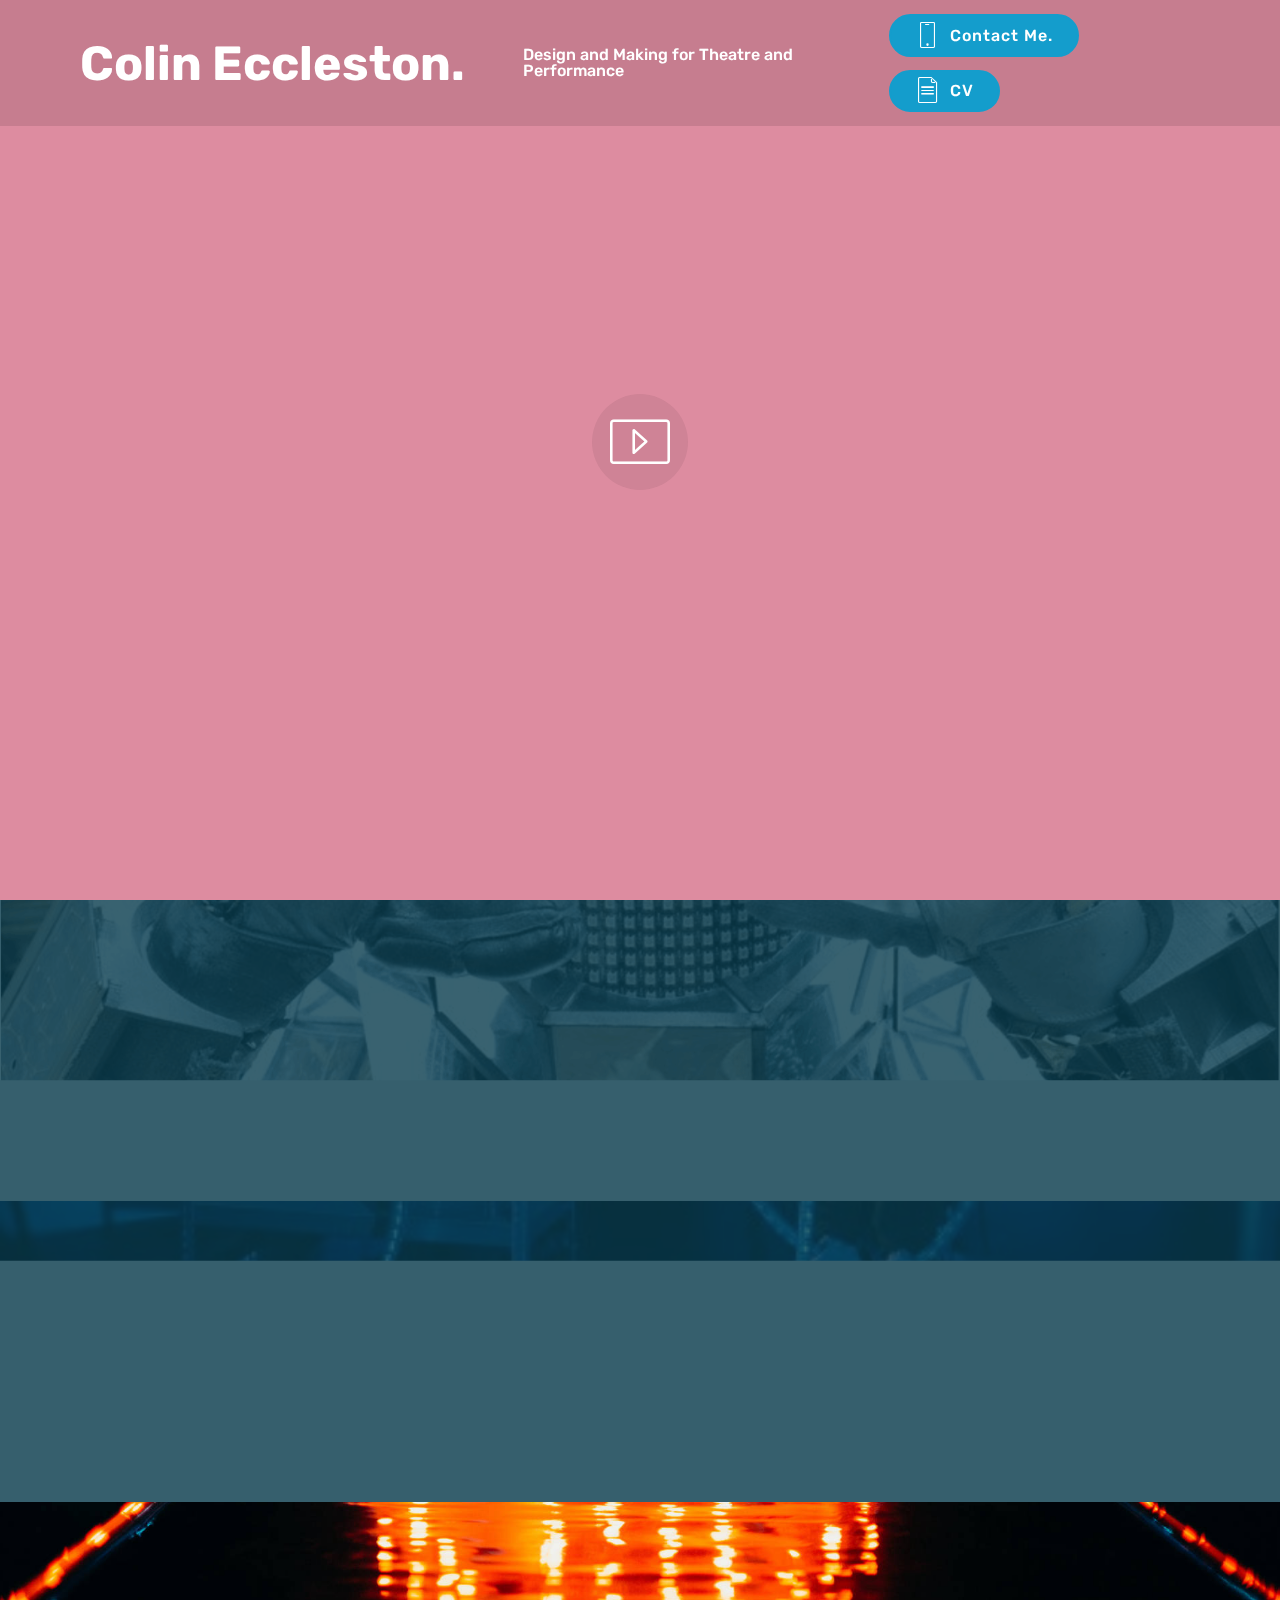
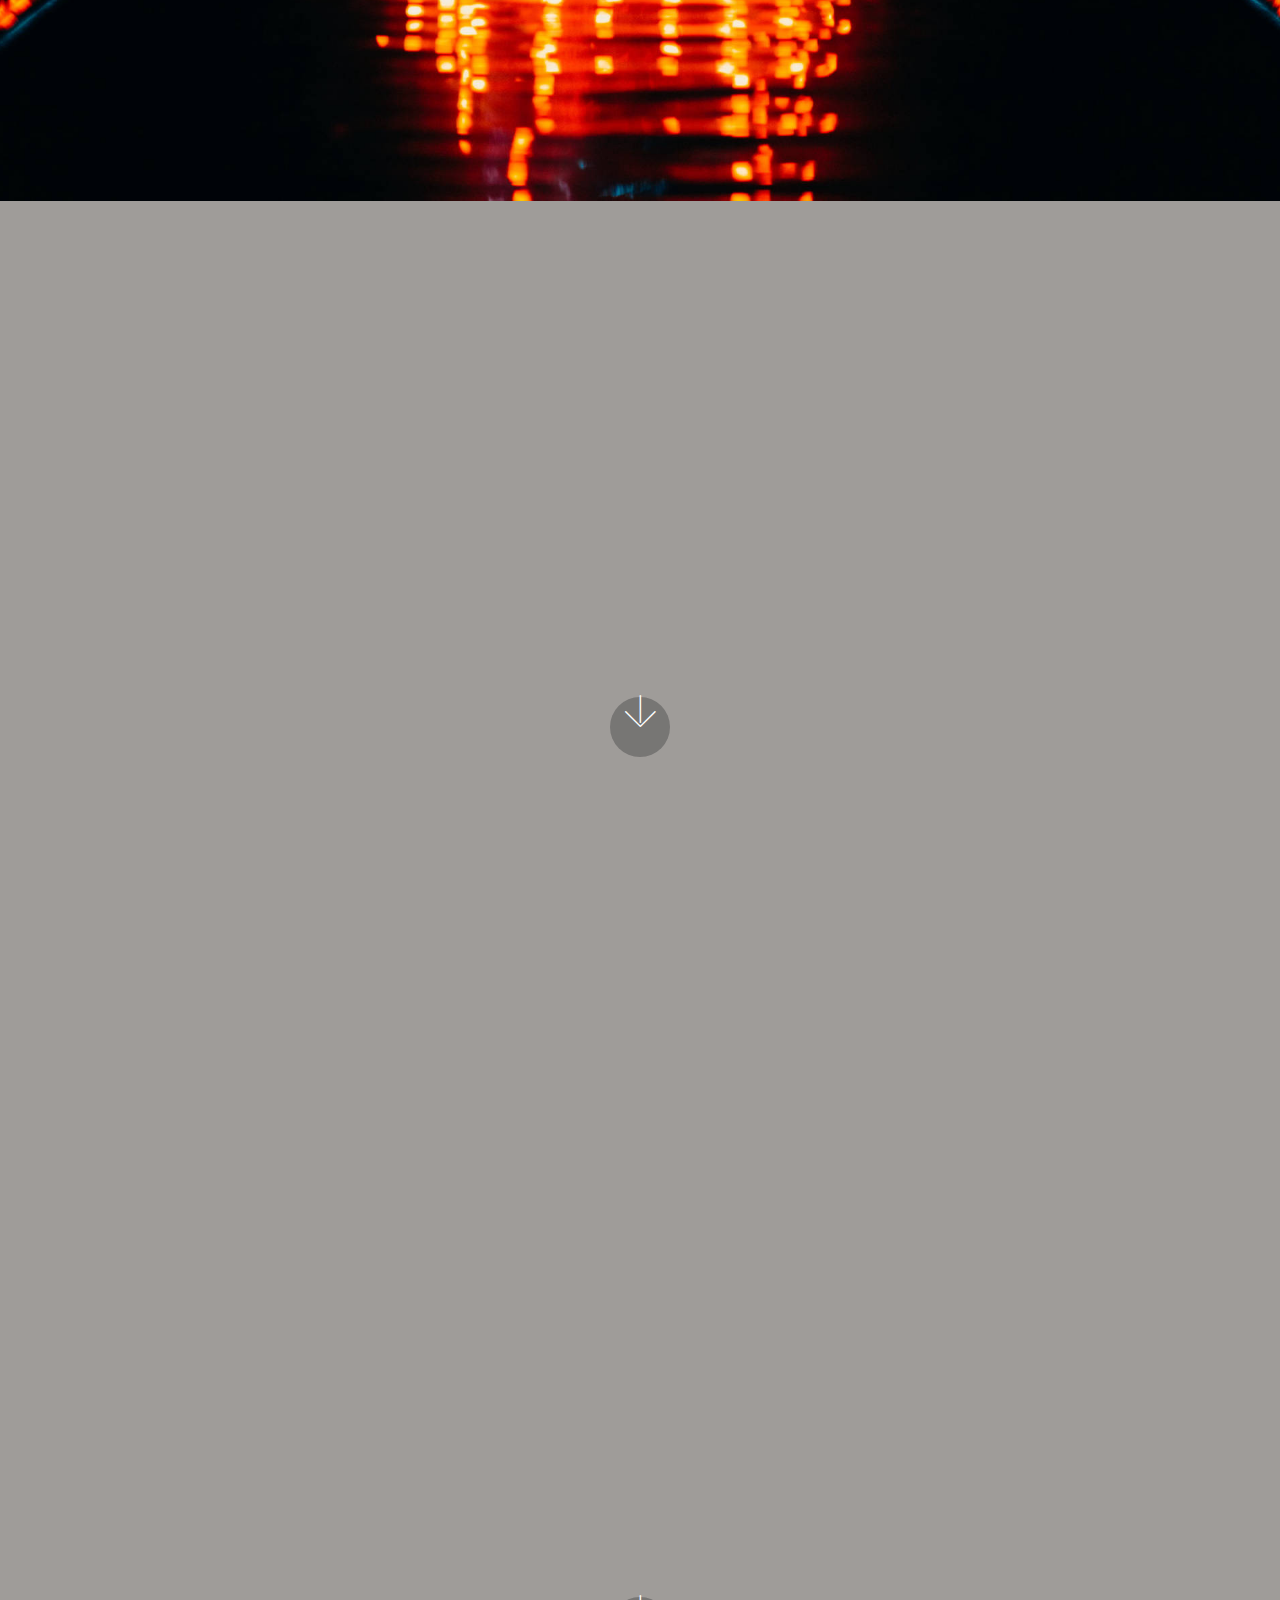
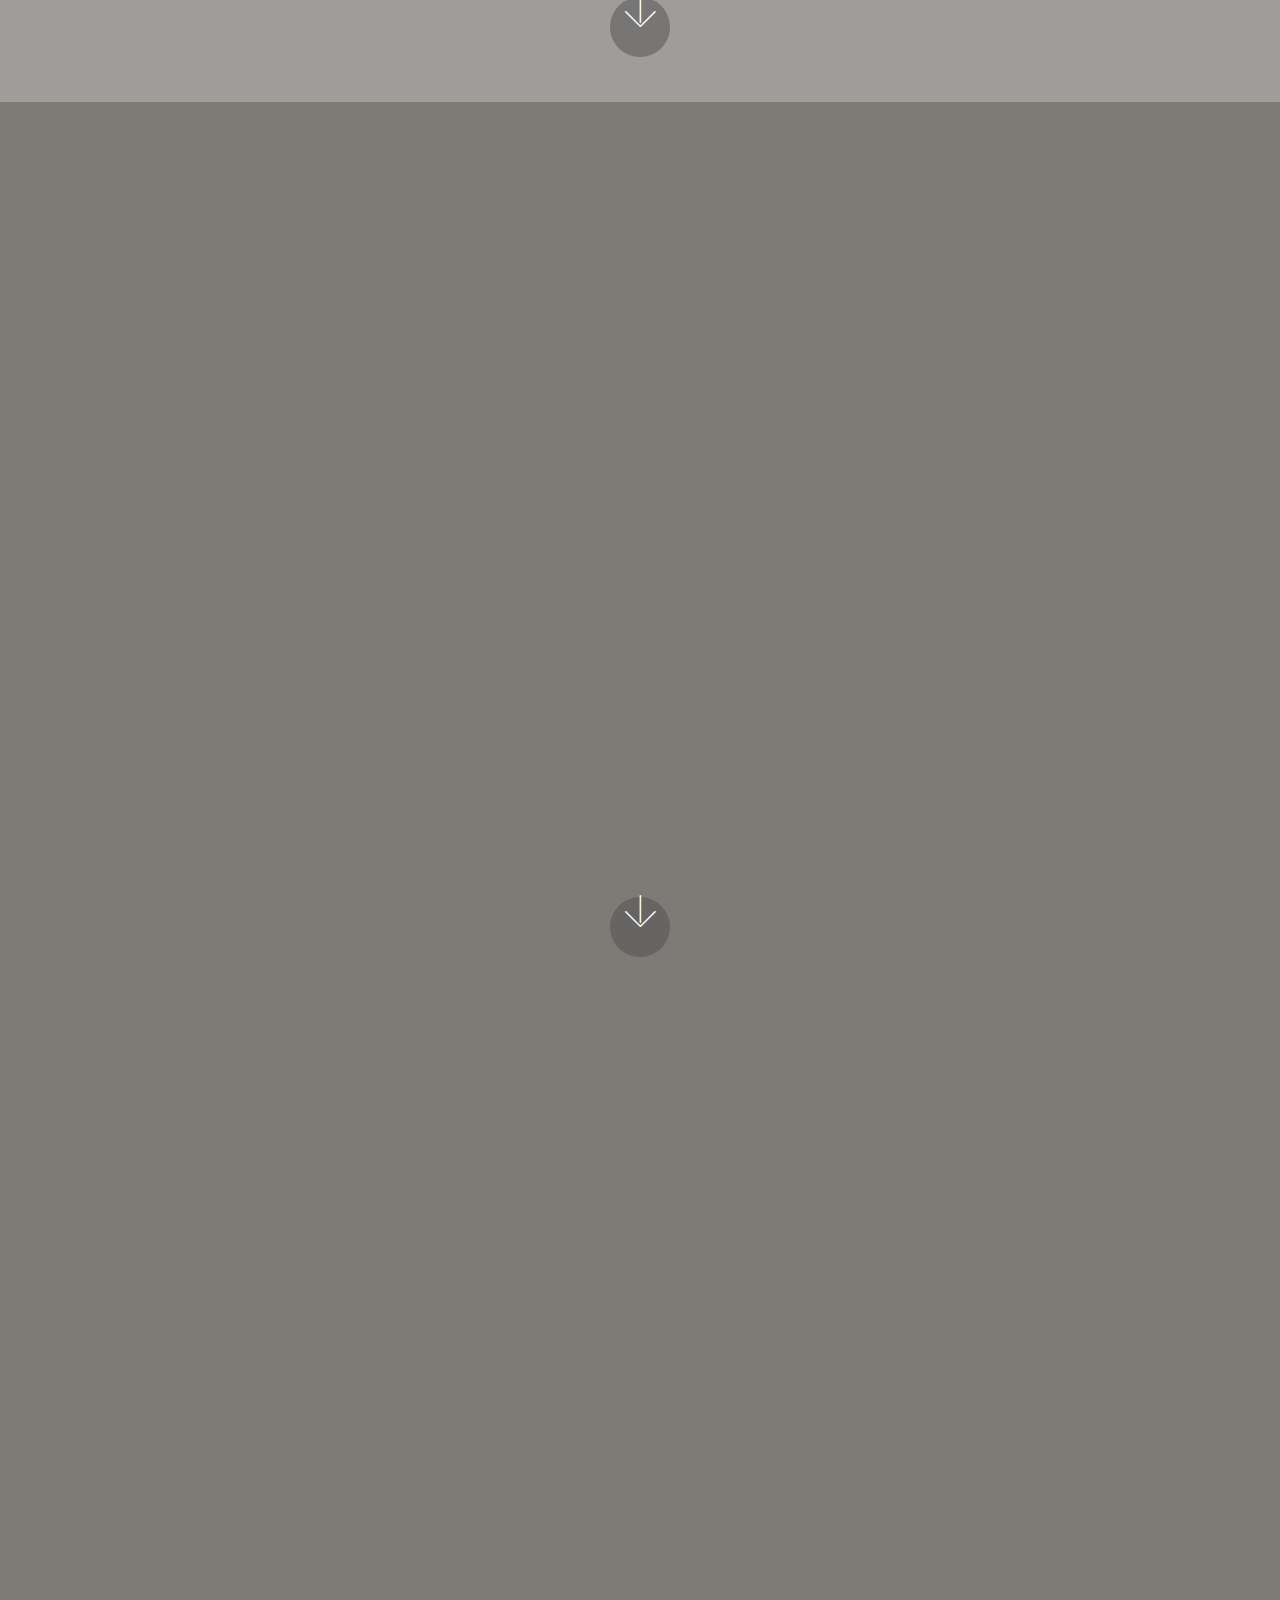
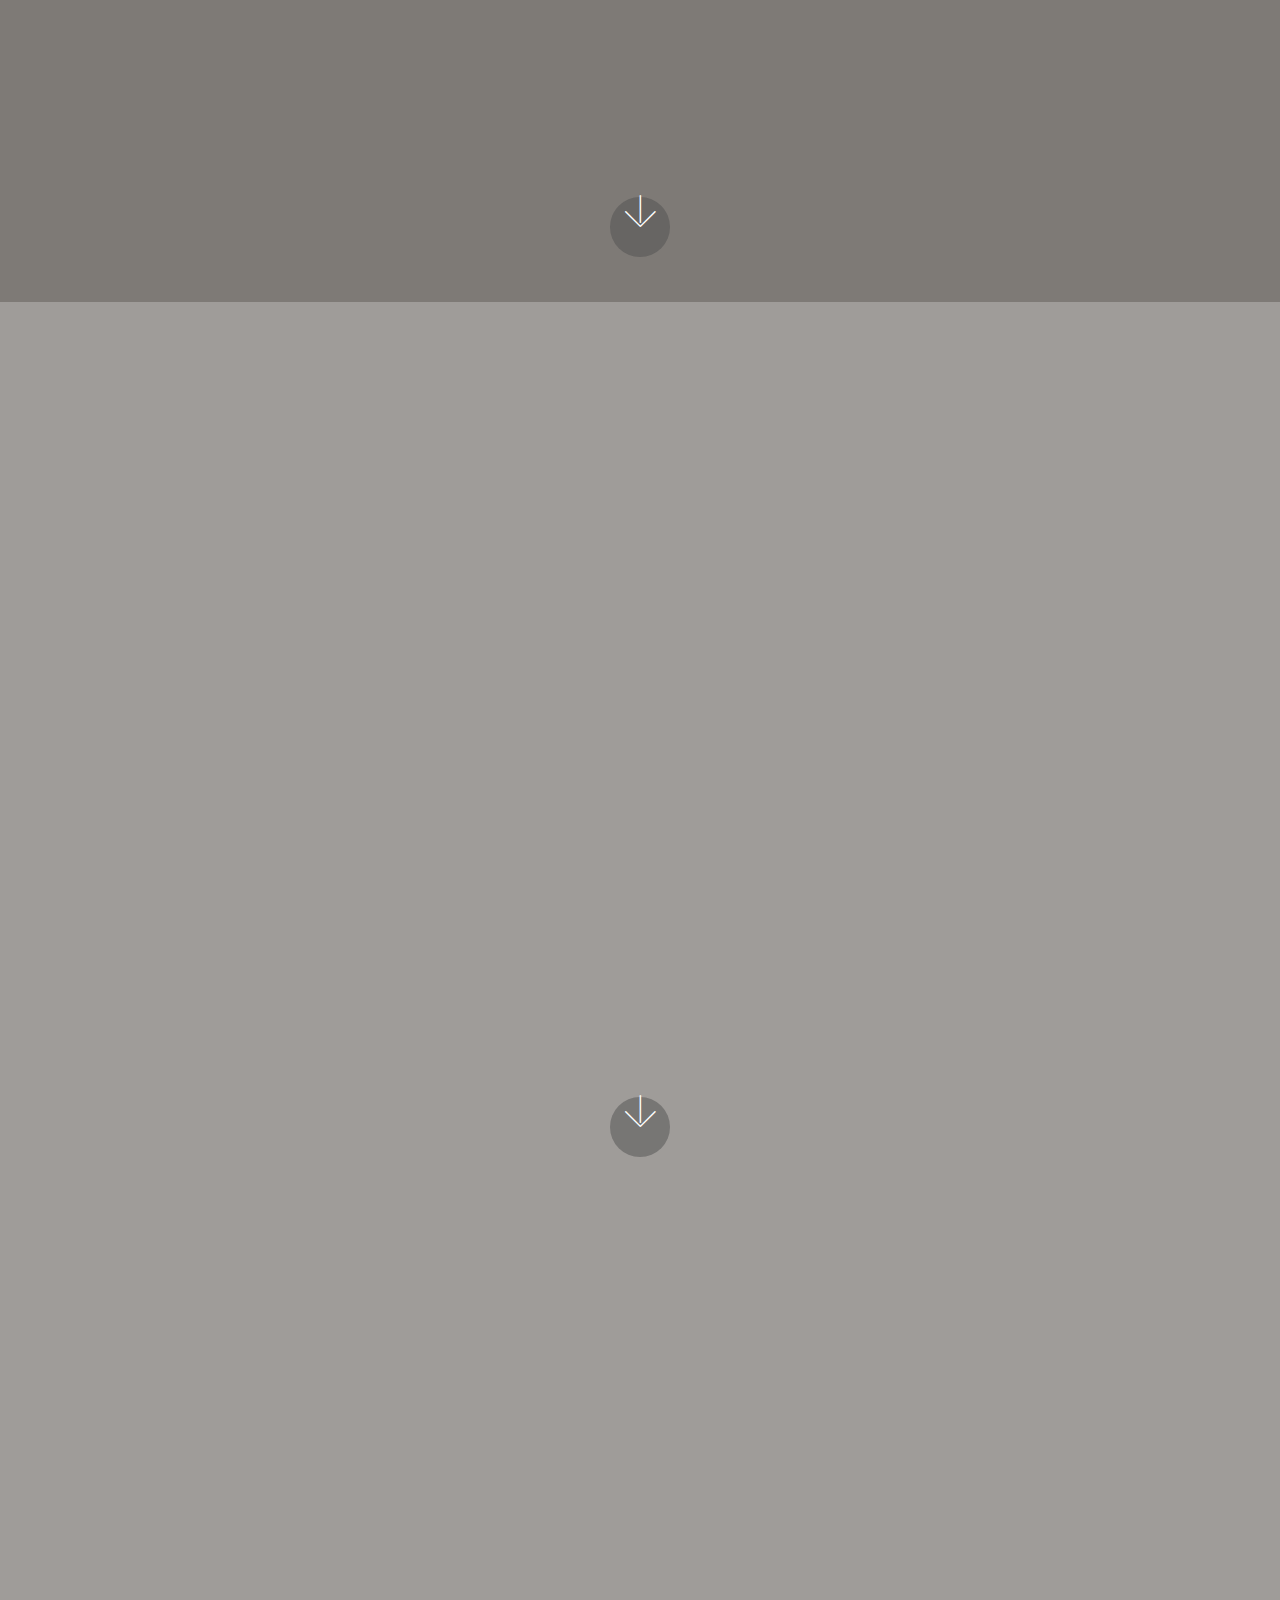
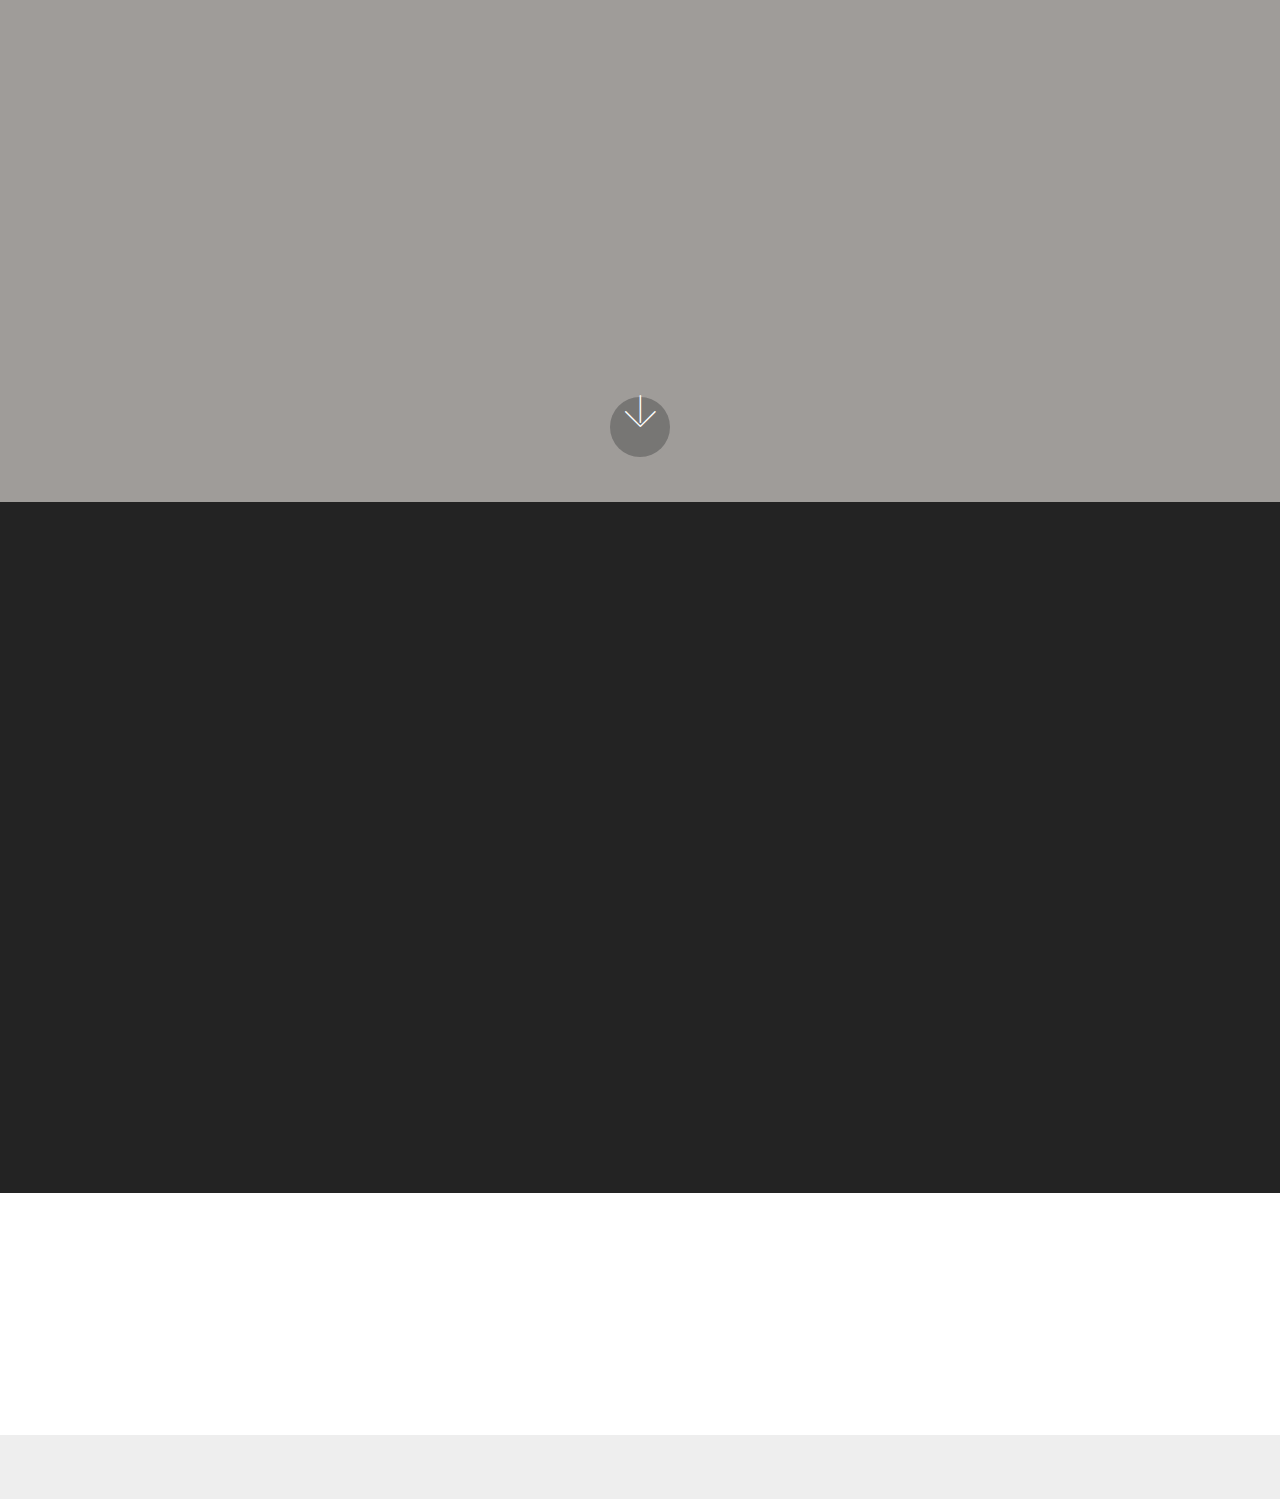
==== commit 5be88f8e: "create github pages" ====
--- a/index.html
+++ b/index.html
@@ -1,30 +1,40 @@
 <!DOCTYPE html>
 <html  >
 <head>
-  <!-- Site made with Mobirise Website Builder v4.12.0, https://mobirise.com -->
+  <!-- Site made with Mobirise Website Builder v5.6.5, https://mobirise.com -->
   <meta charset="UTF-8">
   <meta http-equiv="X-UA-Compatible" content="IE=edge">
-  <meta name="generator" content="Mobirise v4.12.0, mobirise.com">
+  <meta name="generator" content="Mobirise v5.6.5, mobirise.com">
+  <meta name="twitter:card" content="summary_large_image"/>
+  <meta name="twitter:image:src" content="assets/images/index-meta.jpg">
+  <meta property="og:image" content="assets/images/index-meta.jpg">
+  <meta name="twitter:title" content="Colin Eccleston">
   <meta name="viewport" content="width=device-width, initial-scale=1, minimum-scale=1">
-  <link rel="shortcut icon" href="assets/images/logo2.png" type="image/x-icon">
-  <meta name="description" content="">
-  
-  <title>Home</title>
+  <link rel="shortcut icon" href="assets/images/img-20190901-152557-128x171.png" type="image/x-icon">
+  <meta name="description" content="Perfomance and Theatre Design Online Porfolio.">
+  
+  
+  <title>Colin Eccleston</title>
   <link rel="stylesheet" href="assets/web/assets/mobirise-icons/mobirise-icons.css">
   <link rel="stylesheet" href="assets/bootstrap/css/bootstrap.min.css">
   <link rel="stylesheet" href="assets/bootstrap/css/bootstrap-grid.min.css">
   <link rel="stylesheet" href="assets/bootstrap/css/bootstrap-reboot.min.css">
+  <link rel="stylesheet" href="assets/tether/tether.min.css">
+  <link rel="stylesheet" href="assets/animatecss/animate.min.css">
   <link rel="stylesheet" href="assets/dropdown/css/style.css">
-  <link rel="stylesheet" href="assets/tether/tether.min.css">
+  <link rel="stylesheet" href="assets/socicon/css/styles.css">
   <link rel="stylesheet" href="assets/theme/css/style.css">
-  <link rel="stylesheet" href="assets/gallery/style.css">
+  <link rel="preload" href="https://fonts.googleapis.com/css?family=Rubik:300,300i,400,400i,500,500i,700,700i,900,900i&display=swap" as="style" onload="this.onload=null;this.rel='stylesheet'">
+  <noscript><link rel="stylesheet" href="https://fonts.googleapis.com/css?family=Rubik:300,300i,400,400i,500,500i,700,700i,900,900i&display=swap"></noscript>
   <link rel="preload" as="style" href="assets/mobirise/css/mbr-additional.css"><link rel="stylesheet" href="assets/mobirise/css/mbr-additional.css" type="text/css">
+  
   
   
   
 </head>
 <body>
-  <section class="menu cid-rPLhY4NMwb" once="menu" id="menu2-9">
+  
+  <section class="menu cid-rQ6Lfj2RuD" once="menu" id="menu1-1k">
 
     
 
@@ -39,169 +49,41 @@
         </button>
         <div class="menu-logo">
             <div class="navbar-brand">
-                <span class="navbar-logo">
-                    <a href="https://mobirise.co">
-                        <img src="assets/images/logo2.png" alt="Mobirise" style="height: 3.8rem;">
-                    </a>
-                </span>
-                
+                
+                <span class="navbar-caption-wrap"><a class="navbar-caption text-white display-2" href="https://mobirise.co">
+                        Colin Eccleston.</a></span>
             </div>
         </div>
         <div class="collapse navbar-collapse" id="navbarSupportedContent">
-            <ul class="navbar-nav nav-dropdown" data-app-modern-menu="true">
-                <li class="nav-item">
-                    <a class="nav-link link text-black display-4" href="https://mobirise.co">
-                        Services
-                    </a>
-                </li>
-                <li class="nav-item">
-                    <a class="nav-link link text-black display-4" href="https://mobirise.co">
-                        About Us
-                    </a>
-                </li>
-            </ul>
-            <div class="navbar-buttons mbr-section-btn">
-                <a class="btn btn-sm btn-primary display-4" href="tel:+1-234-567-8901">
-                    <span class="btn-icon mbri-mobile mbr-iconfont mbr-iconfont-btn">
-                    </span>
-                    +1-234-567-8901
-                </a>
-            </div>
+            <ul class="navbar-nav nav-dropdown" data-app-modern-menu="true"><li class="nav-item">
+                    <a class="nav-link link text-white display-4" href="https://mobirise.co">
+                        
+                        Design and Making for Theatre and Performance</a>
+                </li></ul>
+            <div class="navbar-buttons mbr-section-btn"><a class="btn btn-sm btn-primary display-4" href="index.html#form1-1o"><span class="mbri-mobile mbr-iconfont mbr-iconfont-btn"></span>
+                    
+                    Contact Me.<br></a> <a class="btn btn-sm btn-primary display-4" href="index.html#form1-1o"><span class="mbri-file mbr-iconfont mbr-iconfont-btn"></span>CV<br></a></div>
         </div>
     </nav>
 </section>
 
-<section class="engine"><a href="https://mobirise.info/b">create a site</a></section><section class="header6 cid-rPL7HSnc9p mbr-fullscreen" data-bg-video="https://vimeo.com/389839654" id="header6-1">
-
-    
-
-    <div class="mbr-overlay" style="opacity: 0.6; background-color: rgb(35, 35, 35);">
-    </div>
-
-    <div class="container">
-        <div class="row justify-content-md-center">
-            <div class="mbr-white col-md-10">
-                <h1 class="mbr-section-title align-center mbr-bold pb-3 mbr-fonts-style display-1">
-                    INTRO WITH BACKGROUND VIDEO
-                </h1>
-                <p class="mbr-text align-center pb-3 mbr-fonts-style display-5">
-                    Intro with background video and color overlay. Mobirise helps you cut down development time by providing you with a flexible website editor with a drag and drop interface.
-                </p>
-                <div class="mbr-section-btn align-center">
-                        <a class="btn btn-md btn-primary display-4" href="https://mobirise.co">LEARN MORE</a>
-                        <a class="btn btn-md btn-white-outline display-4" href="https://mobirise.co">LIVE DEMO</a>
-                </div>
-            </div>
-        </div>
-    </div>
-
-    <div class="mbr-arrow hidden-sm-down" aria-hidden="true">
-        <a href="#next">
-            <i class="mbri-down mbr-iconfont"></i>
-        </a>
-    </div>
-</section>
-
-<section class="features18 popup-btn-cards cid-rPLa6riq3y" id="features18-2">
-
-    
-
-    
-    <div class="container">
-        <h2 class="mbr-section-title pb-3 align-center mbr-fonts-style display-2">
-            Image features with buttons on mouseover
-        </h2>
-        <h3 class="mbr-section-subtitle display-5 align-center mbr-fonts-style mbr-light">
-            In browser you will see buttons when hover on cards
-        </h3>
-        <div class="media-container-row pt-5 ">
-            <div class="card p-3 col-12 col-md-6 col-lg-4">
-                <div class="card-wrapper ">
-                    <div class="card-img">
-                        <div class="mbr-overlay"></div>
-                        <div class="mbr-section-btn text-center">
-                            <a href="https://mobirise.co" class="btn btn-primary display-4">Learn More</a>
-                        </div>
-                        <img src="assets/images/background1.jpg" alt="Mobirise">
-                    </div>
-                    <div class="card-box">
-                        <h4 class="card-title mbr-fonts-style display-7">
-                            No Coding
-                        </h4>
-                        <p class="mbr-text mbr-fonts-style align-left display-7">
-                            Mobirise is an easy website builder - just drop site elements to your page, add content and style it to look the way you like.
-                        </p>
-                    </div>
-                </div>
-            </div>
-            <div class="card p-3 col-12 col-md-6 col-lg-4">
-                <div class="card-wrapper">
-                    <div class="card-img">
-                        <div class="mbr-overlay"></div>
-                        <div class="mbr-section-btn text-center">
-                            <a href="https://mobirise.co" class="btn btn-primary display-4">Learn More</a>
-                        </div>
-                        <img src="assets/images/background2.jpg" alt="Mobirise">
-                    </div>
-                    <div class="card-box">
-                        <h4 class="card-title mbr-fonts-style display-7">
-                            Mobile Friendly
-                        </h4>
-                        <p class="mbr-text mbr-fonts-style display-7">
-                           All sites you make with Mobirise are mobile-friendly. You don't have to create a special mobile version of your site.
-                        </p>
-                    </div>
-                </div>
-            </div>
-
-            <div class="card p-3 col-12 col-md-6 col-lg-4">
-                <div class="card-wrapper">
-                    <div class="card-img">
-                        <div class="mbr-overlay"></div>
-                        <div class="mbr-section-btn text-center">
-                            <a href="https://mobirise.co" class="btn btn-primary display-4">Learn More</a>
-                        </div>
-                        <img src="assets/images/background3.jpg" alt="Mobirise">
-                    </div>
-                    <div class="card-box">
-                        <h4 class="card-title mbr-fonts-style display-7">
-                            Unique Styles
-                        </h4>
-                        <p class="mbr-text mbr-fonts-style display-7">
-                            Mobirise offers many site blocks in several themes, and though these blocks are pre-made, they are flexible.
-                        </p>
-                    </div>
-                </div>
-            </div>
-
-            
-        </div>
-    </div>
-</section>
-
-<section class="header8 cid-rPLao9evCB mbr-parallax-background" id="header8-3">
-
-    
-
-    <div class="mbr-overlay" style="opacity: 0.4; background-color: rgb(255, 51, 102);">
-    </div>
-
-    <div class="container align-center">
-        <div class="row justify-content-md-center">
-            <div class="mbr-white col-md-10">
-                <h1 class="mbr-section-title align-center py-2 mbr-bold mbr-fonts-style display-1">
-                        INTRO WITH VIDEO POPUP
-                </h1>
-                <p class="mbr-text align-center py-2 mbr-fonts-style display-5">
-                        Full-screen intro with background image and video popup.
-                </p>
+<section class="header8 cid-rQ5Tm6PuLY mbr-fullscreen" data-bg-video="https://vimeo.com/225870716" id="header8-18">
+
+    
+
+    <div class="mbr-overlay" style="opacity: 0.5; background-color: rgb(204, 41, 82);">
+    </div>
+
+    <div class="container align-center">
+        <div class="row justify-content-md-center">
+            <div class="mbr-white col-md-10">
+                
+                
                 <div class="mbr-media show-modal align-center py-2" data-modal=".modalWindow">
-                         <span class="mbr-iconfont mbri-play" style="color: rgb(20, 157, 204); fill: rgb(20, 157, 204);"></span>
-                </div>
-                <div class="icon-description align-center font-italic pb-3 mbr-fonts-style display-7">
-                        Icon's descriptions
-                </div>
-                <div class="mbr-section-btn text-center"><a class="btn btn-md btn-primary display-4" href="https://mobirise.co">MORE</a></div>
+                         <span class="mbr-iconfont mbri-video" style="color: rgb(255, 255, 255); fill: rgb(255, 255, 255); font-size: 60px;"></span>
+                </div>
+                <div class="icon-description align-center font-italic pb-3 mbr-fonts-style display-7"></div>
+                
             </div>
         </div>
     </div>
@@ -210,7 +92,7 @@
             <div class="modalWindow-container">
                 <div class="modalWindow-video-container">
                     <div class="modalWindow-video">
-                        <iframe width="100%" height="100%" frameborder="0" allowfullscreen="1" data-src="https://www.youtube.com/watch?v=36YgDDJ7XSc"></iframe>
+                        <iframe width="100%" height="100%" frameborder="0" allowfullscreen="1" data-src="https://vimeo.com/225870716"></iframe>
                     </div>
                     <a class="close" role="button" data-dismiss="modal">
                         <span aria-hidden="true" class="mbri-close mbr-iconfont closeModal"></span>
@@ -222,142 +104,348 @@
     </div>
 </section>
 
-<section class="header12 cid-rPLf3Bm1eL mbr-fullscreen mbr-parallax-background" id="header12-4">
-
-    
-
-    <div class="mbr-overlay" style="opacity: 0.5; background-color: rgb(35, 35, 35);">
-    </div>
-
-    <div class="container  ">
-            <div class="media-container">
-                <div class="col-md-12 align-center">
-                    <h1 class="mbr-section-title pb-3 mbr-white mbr-bold mbr-fonts-style display-1">
-                        INTRO WITH ICONS
-                    </h1>
-                    <p class="mbr-text pb-3 mbr-white mbr-fonts-style display-5">
-                        Full screen intro with background image, color overlay and icons
-                    </p>
-                    <div class="mbr-section-btn align-center py-2">
-                        <a class="btn btn-md btn-secondary display-4" href="https://mobirise.co">MORE</a>
-                    </div>
-
-                    <div class="icons-media-container mbr-white">
-                        <div class="card col-12 col-md-6 col-lg-3">
-                            <div class="icon-block">
-                            <a href="https://mobirise.co/">
-                                <span class="mbri-layers mbr-iconfont"></span>
-                            </a>
-                            </div>
-                            <h5 class="mbr-fonts-style display-5">
-                                Multi Layout
-                            </h5>
-                        </div>
-
-                        <div class="card col-12 col-md-6 col-lg-3">
-                            <div class="icon-block">
-                                <a href="https://mobirise.co/">
-                                    <span class="mbri-sun mbr-iconfont"></span>
-                                </a>
-                            </div>
-                            <h5 class="mbr-fonts-style display-5">
-                                Creative Idea
-                            </h5>
-                        </div>
-
-                        <div class="card col-12 col-md-6 col-lg-3">
-                            <div class="icon-block">
-                                <a href="https://mobirise.co/">
-                                    <span class="mbri-cash mbr-iconfont"></span>
-                                </a>
-                            </div>
-                            <h5 class="mbr-fonts-style display-5">
-                                Target Buyers
-                            </h5>
-                        </div>
-
-                        <div class="card col-12 col-md-6 col-lg-3">
-                            <div class="icon-block">
-                                <a href="https://mobirise.co/">
-                                    <span class="mbri-mobirise mbr-iconfont"></span>
-                                </a>
-                            </div>
-                            <h5 class="mbr-fonts-style display-5">
-                                Reach Top
-                            </h5>
-                        </div>
-                    </div>
-                </div>
-            </div>
-    </div>
-
-    <div class="mbr-arrow hidden-sm-down" aria-hidden="true">
-        <a href="#next">
-            <i class="mbri-down mbr-iconfont"></i>
-        </a>
-    </div>
-</section>
-
-<section class="mbr-gallery mbr-slider-carousel cid-rPLgeNqixI" id="gallery3-5">
-
-    
-
-    <div>
-        <div><!-- Filter --><!-- Gallery --><div class="mbr-gallery-row"><div class="mbr-gallery-layout-default"><div><div><div class="mbr-gallery-item mbr-gallery-item--p0" data-video-url="false" data-tags="Awesome"><div href="#lb-gallery3-5" data-slide-to="0" data-toggle="modal"><img src="assets/images/mbr-1920x1280-800x533.png" alt="" title=""><span class="icon-focus"></span></div></div><div class="mbr-gallery-item mbr-gallery-item--p0" data-video-url="false" data-tags="Responsive"><div href="#lb-gallery3-5" data-slide-to="1" data-toggle="modal"><img src="assets/images/background2.jpg" alt="" title=""><span class="icon-focus"></span></div></div><div class="mbr-gallery-item mbr-gallery-item--p0" data-video-url="false" data-tags="Creative"><div href="#lb-gallery3-5" data-slide-to="2" data-toggle="modal"><img src="assets/images/background3.jpg" alt="" title=""><span class="icon-focus"></span></div></div><div class="mbr-gallery-item mbr-gallery-item--p0" data-video-url="false" data-tags="Animated"><div href="#lb-gallery3-5" data-slide-to="3" data-toggle="modal"><img src="assets/images/background4.jpg" alt="" title=""><span class="icon-focus"></span></div></div><div class="mbr-gallery-item mbr-gallery-item--p0" data-video-url="false" data-tags="Awesome"><div href="#lb-gallery3-5" data-slide-to="4" data-toggle="modal"><img src="assets/images/background5.jpg" alt="" title=""><span class="icon-focus"></span></div></div><div class="mbr-gallery-item mbr-gallery-item--p0" data-video-url="false" data-tags="Awesome"><div href="#lb-gallery3-5" data-slide-to="5" data-toggle="modal"><img src="assets/images/background6.jpg" alt="" title=""><span class="icon-focus"></span></div></div><div class="mbr-gallery-item mbr-gallery-item--p0" data-video-url="false" data-tags="Responsive"><div href="#lb-gallery3-5" data-slide-to="6" data-toggle="modal"><img src="assets/images/background7.jpg" alt="" title=""><span class="icon-focus"></span></div></div><div class="mbr-gallery-item mbr-gallery-item--p0" data-video-url="false" data-tags="Animated"><div href="#lb-gallery3-5" data-slide-to="7" data-toggle="modal"><img src="assets/images/background8.jpg" alt="" title=""><span class="icon-focus"></span></div></div></div></div><div class="clearfix"></div></div></div><!-- Lightbox --><div data-app-prevent-settings="" class="mbr-slider modal fade carousel slide" tabindex="-1" data-keyboard="true" data-interval="false" id="lb-gallery3-5"><div class="modal-dialog"><div class="modal-content"><div class="modal-body"><div class="carousel-inner"><div class="carousel-item active"><img src="assets/images/mbr-1920x1280.png" alt="" title=""></div><div class="carousel-item"><img src="assets/images/background2.jpg" alt="" title=""></div><div class="carousel-item"><img src="assets/images/background3.jpg" alt="" title=""></div><div class="carousel-item"><img src="assets/images/background4.jpg" alt="" title=""></div><div class="carousel-item"><img src="assets/images/background5.jpg" alt="" title=""></div><div class="carousel-item"><img src="assets/images/background6.jpg" alt="" title=""></div><div class="carousel-item"><img src="assets/images/background7.jpg" alt="" title=""></div><div class="carousel-item"><img src="assets/images/background8.jpg" alt="" title=""></div></div><a class="carousel-control carousel-control-prev" role="button" data-slide="prev" href="#lb-gallery3-5"><span class="mbri-left mbr-iconfont" aria-hidden="true"></span><span class="sr-only">Previous</span></a><a class="carousel-control carousel-control-next" role="button" data-slide="next" href="#lb-gallery3-5"><span class="mbri-right mbr-iconfont" aria-hidden="true"></span><span class="sr-only">Next</span></a><a class="close" href="#" role="button" data-dismiss="modal"><span class="sr-only">Close</span></a></div></div></div></div></div>
-    </div>
-
-</section>
-
-<section class="carousel slide cid-rPLgB7Po4h" data-interval="false" id="slider1-7">
-
-    
-
-    <div class="full-screen"><div class="mbr-slider slide carousel" data-pause="true" data-keyboard="false" data-ride="false" data-interval="false"><ol class="carousel-indicators"><li data-app-prevent-settings="" data-target="#slider1-7" class=" active" data-slide-to="0"></li><li data-app-prevent-settings="" data-target="#slider1-7" data-slide-to="1"></li><li data-app-prevent-settings="" data-target="#slider1-7" data-slide-to="2"></li></ol><div class="carousel-inner" role="listbox"><div class="carousel-item slider-fullscreen-image active" data-bg-video-slide="https://vimeo.com/389839654"><div class="mbr-overlay"></div><div class="container container-slide"><div class="image_wrapper"><div class="carousel-caption justify-content-center"><div class="col-10 align-center"><h2 class="mbr-fonts-style display-1">FULL SCREEN SLIDER</h2><p class="lead mbr-text mbr-fonts-style display-5">Choose from the large selection of latest pre-made blocks - jumbotrons, hero images, parallax scrolling, video backgrounds, hamburger menu, sticky header and more.</p><div class="mbr-section-btn" buttons="0"><a class="btn btn-success display-4" href="https://mobirise.com">FOR WINDOWS</a> <a class="btn  btn-white-outline display-4" href="https://mobirise.com">FOR MAC</a></div></div></div></div></div></div><div class="carousel-item slider-fullscreen-image" data-bg-video-slide="false" style="background-image: url(assets/images/background2.jpg);"><div class="container container-slide"><div class="image_wrapper"><div class="mbr-overlay"></div><img src="assets/images/background2.jpg" alt="" title=""><div class="carousel-caption justify-content-center"><div class="col-10 align-left"><h2 class="mbr-fonts-style display-1">VIDEO SLIDE</h2><p class="lead mbr-text mbr-fonts-style display-5">Slide with youtube video background and color overlay. Title and text are aligned to the left.</p><div class="mbr-section-btn" buttons="0"><a class="btn btn-primary display-4" href="https://mobirise.com">FOR WINDOWS</a> <a class="btn  btn-white-outline display-4" href="https://mobirise.com">FOR MAC</a></div></div></div></div></div></div><div class="carousel-item slider-fullscreen-image" data-bg-video-slide="false" style="background-image: url(assets/images/background3.jpg);"><div class="container container-slide"><div class="image_wrapper"><div class="mbr-overlay"></div><img src="assets/images/background3.jpg" alt="" title=""><div class="carousel-caption justify-content-center"><div class="col-10 align-right"><h2 class="mbr-fonts-style display-1">IMAGE SLIDE</h2><p class="lead mbr-text mbr-fonts-style display-5">Choose from the large selection of latest pre-made blocks - jumbotrons, hero images, parallax scrolling, video backgrounds, hamburger menu, sticky header and more.</p><div class="mbr-section-btn" buttons="0"><a class="btn btn-info display-4" href="https://mobirise.com">FOR WINDOWS</a> <a class="btn  btn-white-outline display-4" href="https://mobirise.com">FOR MAC</a></div></div></div></div></div></div></div><a data-app-prevent-settings="" class="carousel-control carousel-control-prev" role="button" data-slide="prev" href="#slider1-7"><span aria-hidden="true" class="mbri-left mbr-iconfont"></span><span class="sr-only">Previous</span></a><a data-app-prevent-settings="" class="carousel-control carousel-control-next" role="button" data-slide="next" href="#slider1-7"><span aria-hidden="true" class="mbri-right mbr-iconfont"></span><span class="sr-only">Next</span></a></div></div>
-
-</section>
-
-<section class="mbr-gallery mbr-slider-carousel cid-rPLgy8LJWu" id="gallery2-6">
-
-    
-
+<section class="features2 cid-rQ5TmAtPxB mbr-parallax-background" id="features2-19">
+
+    
+
+    <div class="mbr-overlay" style="opacity: 0.8; background-color: rgb(7, 59, 76);">
+    </div>
+    
     <div class="container">
-        <div><!-- Filter --><div class="mbr-gallery-filter container gallery-filter-active"><ul buttons="0"><li class="mbr-gallery-filter-all"><a class="btn btn-md btn-primary-outline active display-7" href="">All</a></li></ul></div><!-- Gallery --><div class="mbr-gallery-row"><div class="mbr-gallery-layout-default"><div><div><div class="mbr-gallery-item mbr-gallery-item--p2" data-video-url="false" data-tags="Awesome"><div href="#lb-gallery2-6" data-slide-to="0" data-toggle="modal"><img src="assets/images/background1.jpg" alt="" title=""><span class="icon-focus"></span></div></div><div class="mbr-gallery-item mbr-gallery-item--p2" data-video-url="false" data-tags="Responsive"><div href="#lb-gallery2-6" data-slide-to="1" data-toggle="modal"><img src="assets/images/background2.jpg" alt="" title=""><span class="icon-focus"></span></div></div><div class="mbr-gallery-item mbr-gallery-item--p2" data-video-url="false" data-tags="Creative"><div href="#lb-gallery2-6" data-slide-to="2" data-toggle="modal"><img src="assets/images/background3.jpg" alt="" title=""><span class="icon-focus"></span></div></div><div class="mbr-gallery-item mbr-gallery-item--p2" data-video-url="false" data-tags="Animated"><div href="#lb-gallery2-6" data-slide-to="3" data-toggle="modal"><img src="assets/images/background4.jpg" alt="" title=""><span class="icon-focus"></span></div></div><div class="mbr-gallery-item mbr-gallery-item--p2" data-video-url="false" data-tags="Awesome"><div href="#lb-gallery2-6" data-slide-to="4" data-toggle="modal"><img src="assets/images/background5.jpg" alt="" title=""><span class="icon-focus"></span></div></div><div class="mbr-gallery-item mbr-gallery-item--p2" data-video-url="false" data-tags="Awesome"><div href="#lb-gallery2-6" data-slide-to="5" data-toggle="modal"><img src="assets/images/background6.jpg" alt="" title=""><span class="icon-focus"></span></div></div><div class="mbr-gallery-item mbr-gallery-item--p2" data-video-url="false" data-tags="Responsive"><div href="#lb-gallery2-6" data-slide-to="6" data-toggle="modal"><img src="assets/images/background7.jpg" alt="" title=""><span class="icon-focus"></span></div></div><div class="mbr-gallery-item mbr-gallery-item--p2" data-video-url="false" data-tags="Animated"><div href="#lb-gallery2-6" data-slide-to="7" data-toggle="modal"><img src="assets/images/background8.jpg" alt="" title=""><span class="icon-focus"></span></div></div></div></div><div class="clearfix"></div></div></div><!-- Lightbox --><div data-app-prevent-settings="" class="mbr-slider modal fade carousel slide" tabindex="-1" data-keyboard="true" data-interval="false" id="lb-gallery2-6"><div class="modal-dialog"><div class="modal-content"><div class="modal-body"><div class="carousel-inner"><div class="carousel-item active"><img src="assets/images/background1.jpg" alt="" title=""></div><div class="carousel-item"><img src="assets/images/background2.jpg" alt="" title=""></div><div class="carousel-item"><img src="assets/images/background3.jpg" alt="" title=""></div><div class="carousel-item"><img src="assets/images/background4.jpg" alt="" title=""></div><div class="carousel-item"><img src="assets/images/background5.jpg" alt="" title=""></div><div class="carousel-item"><img src="assets/images/background6.jpg" alt="" title=""></div><div class="carousel-item"><img src="assets/images/background7.jpg" alt="" title=""></div><div class="carousel-item"><img src="assets/images/background8.jpg" alt="" title=""></div></div><a class="carousel-control carousel-control-prev" role="button" data-slide="prev" href="#lb-gallery2-6"><span class="mbri-left mbr-iconfont" aria-hidden="true"></span><span class="sr-only">Previous</span></a><a class="carousel-control carousel-control-next" role="button" data-slide="next" href="#lb-gallery2-6"><span class="mbri-right mbr-iconfont" aria-hidden="true"></span><span class="sr-only">Next</span></a><a class="close" href="#" role="button" data-dismiss="modal"><span class="sr-only">Close</span></a></div></div></div></div></div>
-    </div>
-
-</section>
-
-<section class="carousel slide cid-rPLhHu2BeK" data-interval="false" id="slider2-8">
-
-    
-    <div class="container content-slider">
-        <div class="content-slider-wrap">
-            <div><div class="mbr-slider slide carousel" data-pause="true" data-keyboard="false" data-ride="false" data-interval="false"><ol class="carousel-indicators"><li data-app-prevent-settings="" data-target="#slider2-8" class=" active" data-slide-to="0"></li><li data-app-prevent-settings="" data-target="#slider2-8" data-slide-to="1"></li><li data-app-prevent-settings="" data-target="#slider2-8" data-slide-to="2"></li></ol><div class="carousel-inner" role="listbox"><div class="carousel-item slider-fullscreen-image active" data-bg-video-slide="false" style="background-image: url(assets/images/background1.jpg);"><div class="container container-slide"><div class="image_wrapper"><div class="mbr-overlay"></div><img src="assets/images/background1.jpg" alt="" title=""><div class="carousel-caption justify-content-center"><div class="col-10 align-center"><p class="lead mbr-text mbr-fonts-style display-7">Choose from the large selection of latest pre-made blocks - jumbotrons, hero images, parallax scrolling, video backgrounds, hamburger menu, sticky header and more.</p></div></div></div></div></div><div class="carousel-item slider-fullscreen-image" data-bg-video-slide="false" style="background-image: url(assets/images/background2.jpg);"><div class="container container-slide"><div class="image_wrapper"><div class="mbr-overlay"></div><img src="assets/images/background2.jpg" alt="" title=""><div class="carousel-caption justify-content-center"><div class="col-10 align-center"><p class="lead mbr-text mbr-fonts-style display-7">Slide with youtube video background and color overlay. Title and text are aligned to the left.</p></div></div></div></div></div><div class="carousel-item slider-fullscreen-image" data-bg-video-slide="false" style="background-image: url(assets/images/background3.jpg);"><div class="container container-slide"><div class="image_wrapper"><div class="mbr-overlay"></div><img src="assets/images/background3.jpg" alt="" title=""><div class="carousel-caption justify-content-center"><div class="col-10 align-center"><p class="lead mbr-text mbr-fonts-style display-7">Choose from the large selection of latest pre-made blocks - jumbotrons, hero images, parallax scrolling, video backgrounds, hamburger menu, sticky header and more.</p></div></div></div></div></div></div><a data-app-prevent-settings="" class="carousel-control carousel-control-prev" role="button" data-slide="prev" href="#slider2-8"><span aria-hidden="true" class="mbri-left mbr-iconfont"></span><span class="sr-only">Previous</span></a><a data-app-prevent-settings="" class="carousel-control carousel-control-next" role="button" data-slide="next" href="#slider2-8"><span aria-hidden="true" class="mbri-right mbr-iconfont"></span><span class="sr-only">Next</span></a></div></div> 
-        </div>
-    </div>
-</section>
-
-
-  <script src="assets/web/assets/jquery/jquery.min.js"></script>
-  <script src="assets/popper/popper.min.js"></script>
-  <script src="assets/bootstrap/js/bootstrap.min.js"></script>
-  <script src="assets/mbr-popup-btns/mbr-popup-btns.js"></script>
-  <script src="assets/smoothscroll/smooth-scroll.js"></script>
-  <script src="assets/dropdown/js/nav-dropdown.js"></script>
-  <script src="assets/dropdown/js/navbar-dropdown.js"></script>
-  <script src="assets/touchswipe/jquery.touch-swipe.min.js"></script>
-  <script src="assets/ytplayer/jquery.mb.ytplayer.min.js"></script>
-  <script src="assets/tether/tether.min.js"></script>
-  <script src="assets/bootstrapcarouselswipe/bootstrap-carousel-swipe.js"></script>
-  <script src="assets/playervimeo/vimeo_player.js"></script>
-  <script src="assets/parallax/jarallax.min.js"></script>
-  <script src="assets/masonry/masonry.pkgd.min.js"></script>
-  <script src="assets/imagesloaded/imagesloaded.pkgd.min.js"></script>
-  <script src="assets/vimeoplayer/jquery.mb.vimeo_player.js"></script>
-  <script src="assets/theme/js/script.js"></script>
-  <script src="assets/gallery/player.min.js"></script>
-  <script src="assets/gallery/script.js"></script>
-  <script src="assets/slidervideo/script.js"></script>
-  
-  
-</body>
+        <div class="media-container-row">
+            <div class="card p-3 col-12 col-md-6 col-lg-4">
+                <div class="card-wrapper">
+                    <div class="card-img">
+                        <a href="index.html#header2-1c"><img src="assets/images/okthumb-500x374.png" alt="Mobirise" title=""></a>
+                    </div>
+                    <div class="card-box">
+                        
+                        
+                    </div>
+                </div>
+            </div>
+
+            <div class="card p-3 col-12 col-md-6 col-lg-4">
+                <div class="card-wrapper">
+                    <div class="card-img">
+                        <a href="index.html#header2-1d"><img src="assets/images/lanternthumb-500x374.png" alt="Mobirise" title=""></a>
+                    </div>
+                    <div class="card-box ">
+                        
+                        
+                    </div>
+                </div>
+            </div>
+
+            <div class="card p-3 col-12 col-md-6 col-lg-4">
+                <div class="card-wrapper">
+                    <div class="card-img">
+                        <a href="Home.html#header2-1e"><img src="assets/images/kazthumb-500x374.png" alt="Mobirise" title=""></a>
+                    </div>
+                    <div class="card-box">
+                        
+                        
+                    </div>
+                </div>
+            </div>
+
+            
+        </div>
+    </div>
+</section>
+
+<section class="features2 cid-rQ5Tn4cZDC mbr-parallax-background" id="features2-1a">
+
+    
+
+    <div class="mbr-overlay" style="opacity: 0.8; background-color: rgb(7, 59, 76);">
+    </div>
+    
+    <div class="container">
+        <div class="media-container-row">
+            <div class="card p-3 col-12 col-md-6 col-lg-4">
+                <div class="card-wrapper">
+                    <div class="card-img">
+                        <a href="Home.html#header2-1f"><img src="assets/images/etthumb-500x374.png" alt="Mobirise" title=""></a>
+                    </div>
+                    <div class="card-box">
+                        
+                        
+                    </div>
+                </div>
+            </div>
+
+            <div class="card p-3 col-12 col-md-6 col-lg-4">
+                <div class="card-wrapper">
+                    <div class="card-img">
+                        <a href="Home.html#header2-1g"><img src="assets/images/puppetsthumb-2-500x374.png" alt="Mobirise" title=""></a>
+                    </div>
+                    <div class="card-box ">
+                        
+                        
+                    </div>
+                </div>
+            </div>
+
+            <div class="card p-3 col-12 col-md-6 col-lg-4">
+                <div class="card-wrapper">
+                    <div class="card-img">
+                        <a href="Home.html#header2-1h"><img src="assets/images/electsthumb-500x374.png" alt="Mobirise" title=""></a>
+                    </div>
+                    <div class="card-box">
+                        
+                        
+                    </div>
+                </div>
+            </div>
+
+            
+        </div>
+    </div>
+</section>
+
+<section class="cid-rQ6cFQAaUj mbr-fullscreen mbr-parallax-background" id="header2-1c">
+
+    
+
+    <div class="mbr-overlay" style="opacity: 0.5; background-color: rgb(79, 73, 67);"></div>
+
+    <div class="container align-center">
+        <div class="row justify-content-md-center">
+            <div class="mbr-white col-md-10">
+                <h1 class="mbr-section-title mbr-bold pb-3 mbr-fonts-style display-1">Oslo Koreografisk
+<div>"We are Symphony"</div></h1>
+                
+                <p class="mbr-text pb-3 mbr-fonts-style display-5">Scenography, puppeteering, performance.
+<br>
+<br>A devised multidimensional performance for children and adults. 
+<br>
+<br>​ The audience participates inside a visual universe where the room moves and changes. The performance was originally made for an audience between 0-3 years, but can easily be performed for other audiences, children and adults.&nbsp;</p>
+                <div class="mbr-section-btn"><a class="btn btn-md btn-secondary display-4" href="OK.html">MORE</a></div>
+            </div>
+        </div>
+    </div>
+    <div class="mbr-arrow hidden-sm-down" aria-hidden="true">
+        <a href="#next">
+            <i class="mbri-down mbr-iconfont"></i>
+        </a>
+    </div>
+</section>
+
+<section class="cid-rQ6cHY9cup mbr-fullscreen mbr-parallax-background" id="header2-1d">
+
+    
+
+    <div class="mbr-overlay" style="opacity: 0.5; background-color: rgb(79, 73, 67);"></div>
+
+    <div class="container align-center">
+        <div class="row justify-content-md-center">
+            <div class="mbr-white col-md-10">
+                <h1 class="mbr-section-title mbr-bold pb-3 mbr-fonts-style display-1">
+                    The Lantern Company</h1>
+                
+                <p class="mbr-text pb-3 mbr-fonts-style display-5">Illuminated puppet design, build and puppeteering
+<br>
+<br>Working for The Lantern Company since 2011 has meant building giant illuminated puppets for a range of events such as their three day Luminous Landscapes Festival of Light, the annual Halloween Lantern Carnival, Chester Zoo Lantern Magic in the UK to name a few - and also commisioned work and performance for Aarhus Capital of Culture 2017, Standard Chartered Arts in the Park Festival in Hong Kong (2013-2018) or Summer Well Festival in Bucharest.
+<br>
+<br>Art direction - Jo Pocock
+<br>
+<br></p>
+                <div class="mbr-section-btn"><a class="btn btn-md btn-secondary display-4" href="LanternCo.html">MORE</a></div>
+            </div>
+        </div>
+    </div>
+    <div class="mbr-arrow hidden-sm-down" aria-hidden="true">
+        <a href="#next">
+            <i class="mbri-down mbr-iconfont"></i>
+        </a>
+    </div>
+</section>
+
+<section class="cid-rQ6cIQ3c6a mbr-fullscreen mbr-parallax-background" id="header2-1e">
+
+    
+
+    <div class="mbr-overlay" style="opacity: 0.7; background-color: rgb(79, 73, 67);"></div>
+
+    <div class="container align-center">
+        <div class="row justify-content-md-center">
+            <div class="mbr-white col-md-10">
+                <h1 class="mbr-section-title mbr-bold pb-3 mbr-fonts-style display-1">Kazimier Productions</h1>
+                
+                <p class="mbr-text pb-3 mbr-fonts-style display-5">Based in "The Invisible Wind Factory", Liverpool, the Kazimier has 8 years experience creating in-house shows and responding to commissions, building bespoke light and sound installations. Over the years I have collaborated many times with the Kazimier team. Here are a few examples of our work together.</p>
+                <div class="mbr-section-btn"><a class="btn btn-md btn-secondary display-4" href="kaz.html">MORE</a></div>
+            </div>
+        </div>
+    </div>
+    <div class="mbr-arrow hidden-sm-down" aria-hidden="true">
+        <a href="#next">
+            <i class="mbri-down mbr-iconfont"></i>
+        </a>
+    </div>
+</section>
+
+<section class="cid-rQ6cJGptPg mbr-fullscreen mbr-parallax-background" id="header2-1f">
+
+    
+
+    <div class="mbr-overlay" style="opacity: 0.7; background-color: rgb(79, 73, 67);"></div>
+
+    <div class="container align-center">
+        <div class="row justify-content-md-center">
+            <div class="mbr-white col-md-10">
+                <h1 class="mbr-section-title mbr-bold pb-3 mbr-fonts-style display-1">EAT!</h1>
+                
+                <p class="mbr-text pb-3 mbr-fonts-style display-5"><br>Eat to live - or live to eat?
+<br>Scenography, costume design and technical prop building for a children’s electronic musical theatre production
+<br><br>ET! is a theatrical concert for children aged 6-12, exploring the concept of food from the point of view of Professor Purre and his professional lab bunny Pip.
+<br><br>World premiere at Bergen International Festival 2019, Den Nationale Scene (NORWAY).
+<br><br></p>
+                <div class="mbr-section-btn"><a class="btn btn-md btn-secondary display-4" href="EAT!.html">MORE</a></div>
+            </div>
+        </div>
+    </div>
+    <div class="mbr-arrow hidden-sm-down" aria-hidden="true">
+        <a href="#next">
+            <i class="mbri-down mbr-iconfont"></i>
+        </a>
+    </div>
+</section>
+
+<section class="cid-rQ6cKL40gB mbr-fullscreen mbr-parallax-background" id="header2-1g">
+
+    
+
+    <div class="mbr-overlay" style="opacity: 0.5; background-color: rgb(79, 73, 67);"></div>
+
+    <div class="container align-center">
+        <div class="row justify-content-md-center">
+            <div class="mbr-white col-md-10">
+                <h1 class="mbr-section-title mbr-bold pb-3 mbr-fonts-style display-1">Puppets &amp; More</h1>
+                
+                <p class="mbr-text pb-3 mbr-fonts-style display-5">More examples of puppetry, costume and prop work...</p>
+                <div class="mbr-section-btn"><a class="btn btn-md btn-secondary display-4" href="Puppets.html">MORE</a></div>
+            </div>
+        </div>
+    </div>
+    <div class="mbr-arrow hidden-sm-down" aria-hidden="true">
+        <a href="#next">
+            <i class="mbri-down mbr-iconfont"></i>
+        </a>
+    </div>
+</section>
+
+<section class="cid-rQ6cL9Mq6X mbr-fullscreen mbr-parallax-background" id="header2-1h">
+
+    
+
+    <div class="mbr-overlay" style="opacity: 0.5; background-color: rgb(79, 73, 67);"></div>
+
+    <div class="container align-center">
+        <div class="row justify-content-md-center">
+            <div class="mbr-white col-md-10">
+                <h1 class="mbr-section-title mbr-bold pb-3 mbr-fonts-style display-1">Electronics<br>&amp;<br>Instruments</h1>
+                
+                <p class="mbr-text pb-3 mbr-fonts-style display-5">I also build synths and custom electronics with wifi control for performance and installation works.</p>
+                <div class="mbr-section-btn"><a class="btn btn-md btn-secondary display-4" href="Elec.html">MORE</a></div>
+            </div>
+        </div>
+    </div>
+    <div class="mbr-arrow hidden-sm-down" aria-hidden="true">
+        <a href="#next">
+            <i class="mbri-down mbr-iconfont"></i>
+        </a>
+    </div>
+</section>
+
+<section class="mbr-section form1 cid-rQ6SspXSP2" id="form1-1o">
+
+    
+
+    
+    <div class="container">
+        <div class="row justify-content-center">
+            <div class="title col-12 col-lg-8">
+                <h2 class="mbr-section-title align-center pb-3 mbr-fonts-style display-2">
+                    CONTACT</h2>
+                <h3 class="mbr-section-subtitle align-center mbr-light pb-3 mbr-fonts-style display-5">Email me at col.eccleston@gmail.com<br>or send a message with the form below<br>and I will get back to you ASAP.</h3>
+            </div>
+        </div>
+    </div>
+    <div class="container">
+        <div class="row justify-content-center">
+            <div class="media-container-column col-lg-8" data-form-type="formoid">
+                <!---Formbuilder Form--->
+                <form action="https://mobirise.eu/" method="POST" class="mbr-form form-with-styler" data-form-title="Mobirise Form"><input type="hidden" name="email" data-form-email="true" value="kza3rMt4D3zSTcDKPdA/KgSrskR21emiG6nr8YHmR610E8jQmxMqoEDgjIQbeIRmDZXn4jFj1TbSRxiJ5+eQeR7nYiitsUjIrQUGQxHFcWTB3K03oO23E7upuqzcRjnc">
+                    <div class="row">
+                        <div hidden="hidden" data-form-alert="" class="alert alert-success col-12">Thanks for filling out the form!</div>
+                        <div hidden="hidden" data-form-alert-danger="" class="alert alert-danger col-12">
+                        </div>
+                    </div>
+                    <div class="dragArea row">
+                        <div class="col-md-4  form-group" data-for="name">
+                            <label for="name-form1-1o" class="form-control-label mbr-fonts-style display-7">Name</label>
+                            <input type="text" name="name" data-form-field="Name" required="required" class="form-control display-7" id="name-form1-1o">
+                        </div>
+                        <div class="col-md-4  form-group" data-for="email">
+                            <label for="email-form1-1o" class="form-control-label mbr-fonts-style display-7">Email</label>
+                            <input type="email" name="email" data-form-field="Email" required="required" class="form-control display-7" id="email-form1-1o">
+                        </div>
+                        <div data-for="phone" class="col-md-4  form-group">
+                            <label for="phone-form1-1o" class="form-control-label mbr-fonts-style display-7">Phone</label>
+                            <input type="tel" name="phone" data-form-field="Phone" class="form-control display-7" id="phone-form1-1o">
+                        </div>
+                        <div data-for="message" class="col-md-12 form-group">
+                            <label for="message-form1-1o" class="form-control-label mbr-fonts-style display-7">Message</label>
+                            <textarea name="message" data-form-field="Message" class="form-control display-7" id="message-form1-1o"></textarea>
+                        </div>
+                        <div class="col-md-12 input-group-btn align-center">
+                            <button type="submit" class="btn btn-primary btn-form display-4">SEND FORM</button>
+                        </div>
+                    </div>
+                </form><!---Formbuilder Form--->
+            </div>
+        </div>
+    </div>
+</section>
+
+<section class="cid-rQ6cM83BbI mbr-reveal" id="footer1-1i">
+
+    
+
+    
+
+    <div class="container">
+        <div class="media-container-row content text-white">
+            <div class="col-12 col-md-3">
+                <div class="media-wrap">
+                    
+                        <img src="assets/images/mesq-192x192.jpg" alt="" title="">
+                    
+                </div>
+            </div>
+            <div class="col-12 col-md-3 mbr-fonts-style display-7">
+                <h5 class="pb-3">About</h5>
+                <p class="mbr-text">Puppet maker, scenographer, instrument maker and musician working in the UK and Norway currently based in Oslo.</p>
+            </div>
+            <div class="col-12 col-md-3 mbr-fonts-style display-7">
+                <h5 class="pb-3">
+                    Contact</h5>
+                <p class="mbr-text">
+                    Email: col.eccleston at gmail.com                    <br>Phone :+44 7707 763184                    <br><br></p>
+            </div>
+            <div class="col-12 col-md-3 mbr-fonts-style display-7">
+                <h5 class="pb-3">
+                    Collaborators</h5>
+                <p class="mbr-text"></p><p><a class="text-primary">The Lantern Company<br></a><a href="https://www.oslokoreografiske.no/" target="_blank"></a><a class="text-primary">Oslo Koreografisk</a><br><a href="http://thekazimier.co.uk/" target="_blank">Kazimier</a><br><a href="http://thekazimier.co.uk/" target="_blank"><br></a><br><br></p><p></p>
+            </div>
+        </div>
+        
+    </div>
+</section><section class="display-7" style="padding: 0;align-items: center;justify-content: center;flex-wrap: wrap;    align-content: center;display: flex;position: relative;height: 4rem;"><a href="https://mobiri.se/1780526" style="flex: 1 1;height: 4rem;position: absolute;width: 100%;z-index: 1;"><img alt="" style="height: 4rem;" src="[data-uri]"></a><p style="margin: 0;text-align: center;" class="display-7">Designed with Mobirise &#8204;</p><a style="z-index:1" href="https://mobirise.com/website-design-software.html">Free Web Page Designer Software</a></section><script src="assets/popper/popper.min.js"></script>  <script src="assets/web/assets/jquery/jquery.min.js"></script>  <script src="assets/bootstrap/js/bootstrap.min.js"></script>  <script src="assets/tether/tether.min.js"></script>  <script src="assets/smoothscroll/smooth-scroll.js"></script>  <script src="assets/viewportchecker/jquery.viewportchecker.js"></script>  <script src="assets/dropdown/js/nav-dropdown.js"></script>  <script src="assets/dropdown/js/navbar-dropdown.js"></script>  <script src="assets/touchswipe/jquery.touch-swipe.min.js"></script>  <script src="assets/playervimeo/vimeo_player.js"></script>  <script src="assets/ytplayer/jquery.mb.ytplayer.min.js"></script>  <script src="assets/vimeoplayer/jquery.mb.vimeo_player.js"></script>  <script src="assets/parallax/jarallax.min.js"></script>  <script src="assets/theme/js/script.js"></script>  <script src="assets/formoid/formoid.min.js"></script>  
+  
+  
+ <div id="scrollToTop" class="scrollToTop mbr-arrow-up"><a style="text-align: center;"><i class="mbr-arrow-up-icon mbr-arrow-up-icon-cm cm-icon cm-icon-smallarrow-up"></i></a></div>
+    <input name="animation" type="hidden">
+  </body>
 </html>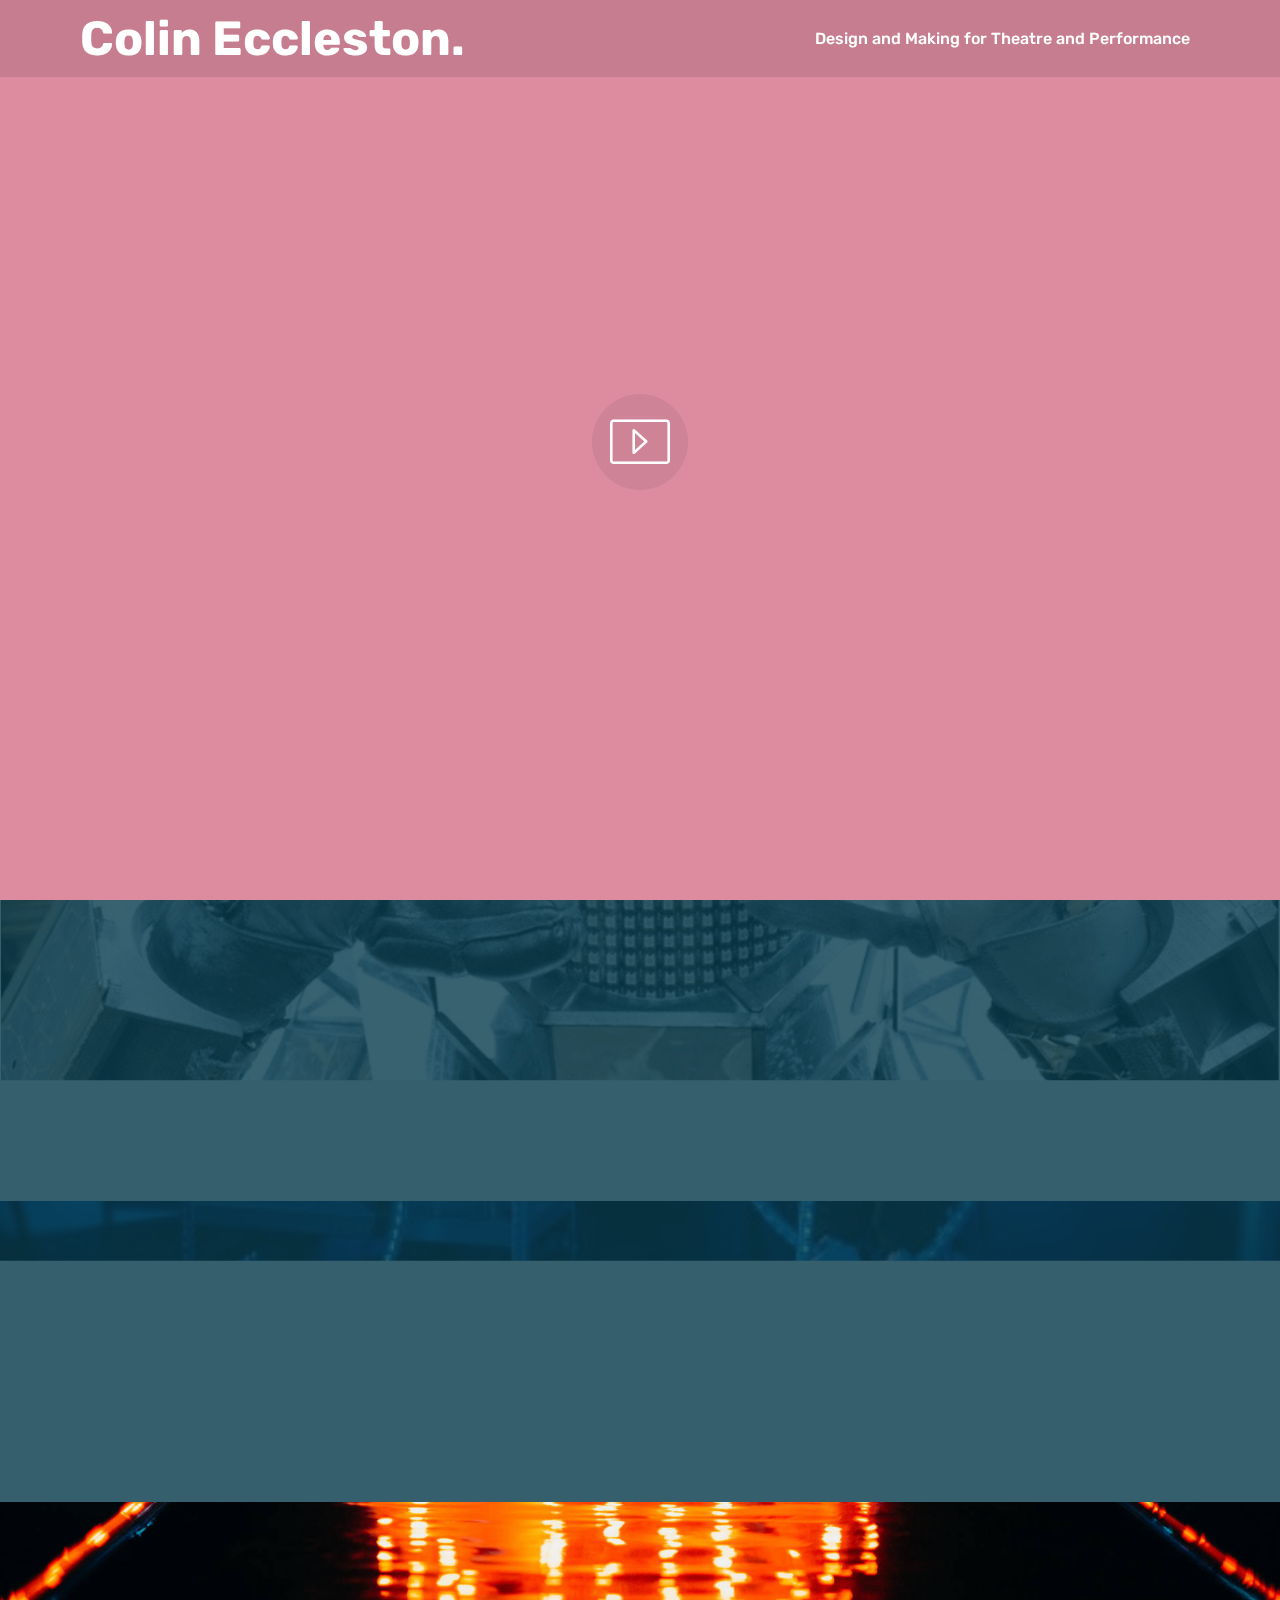
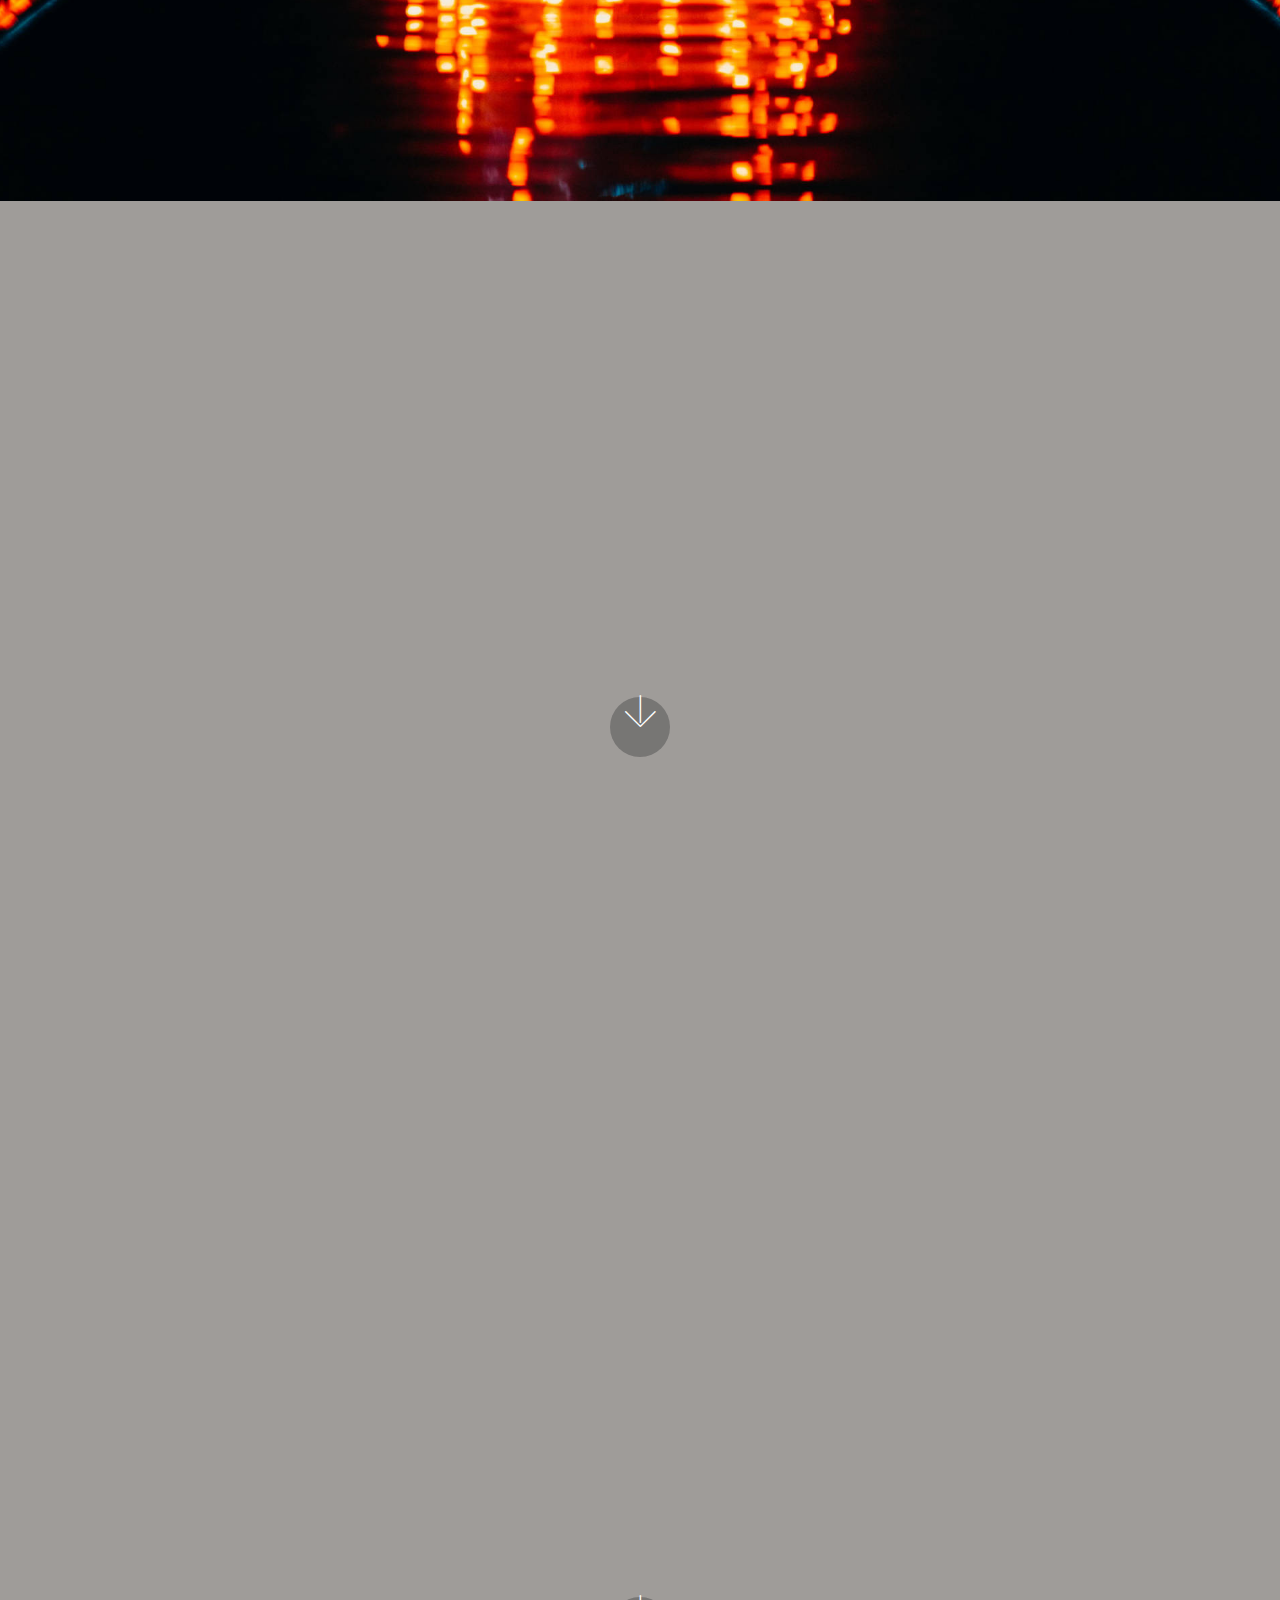
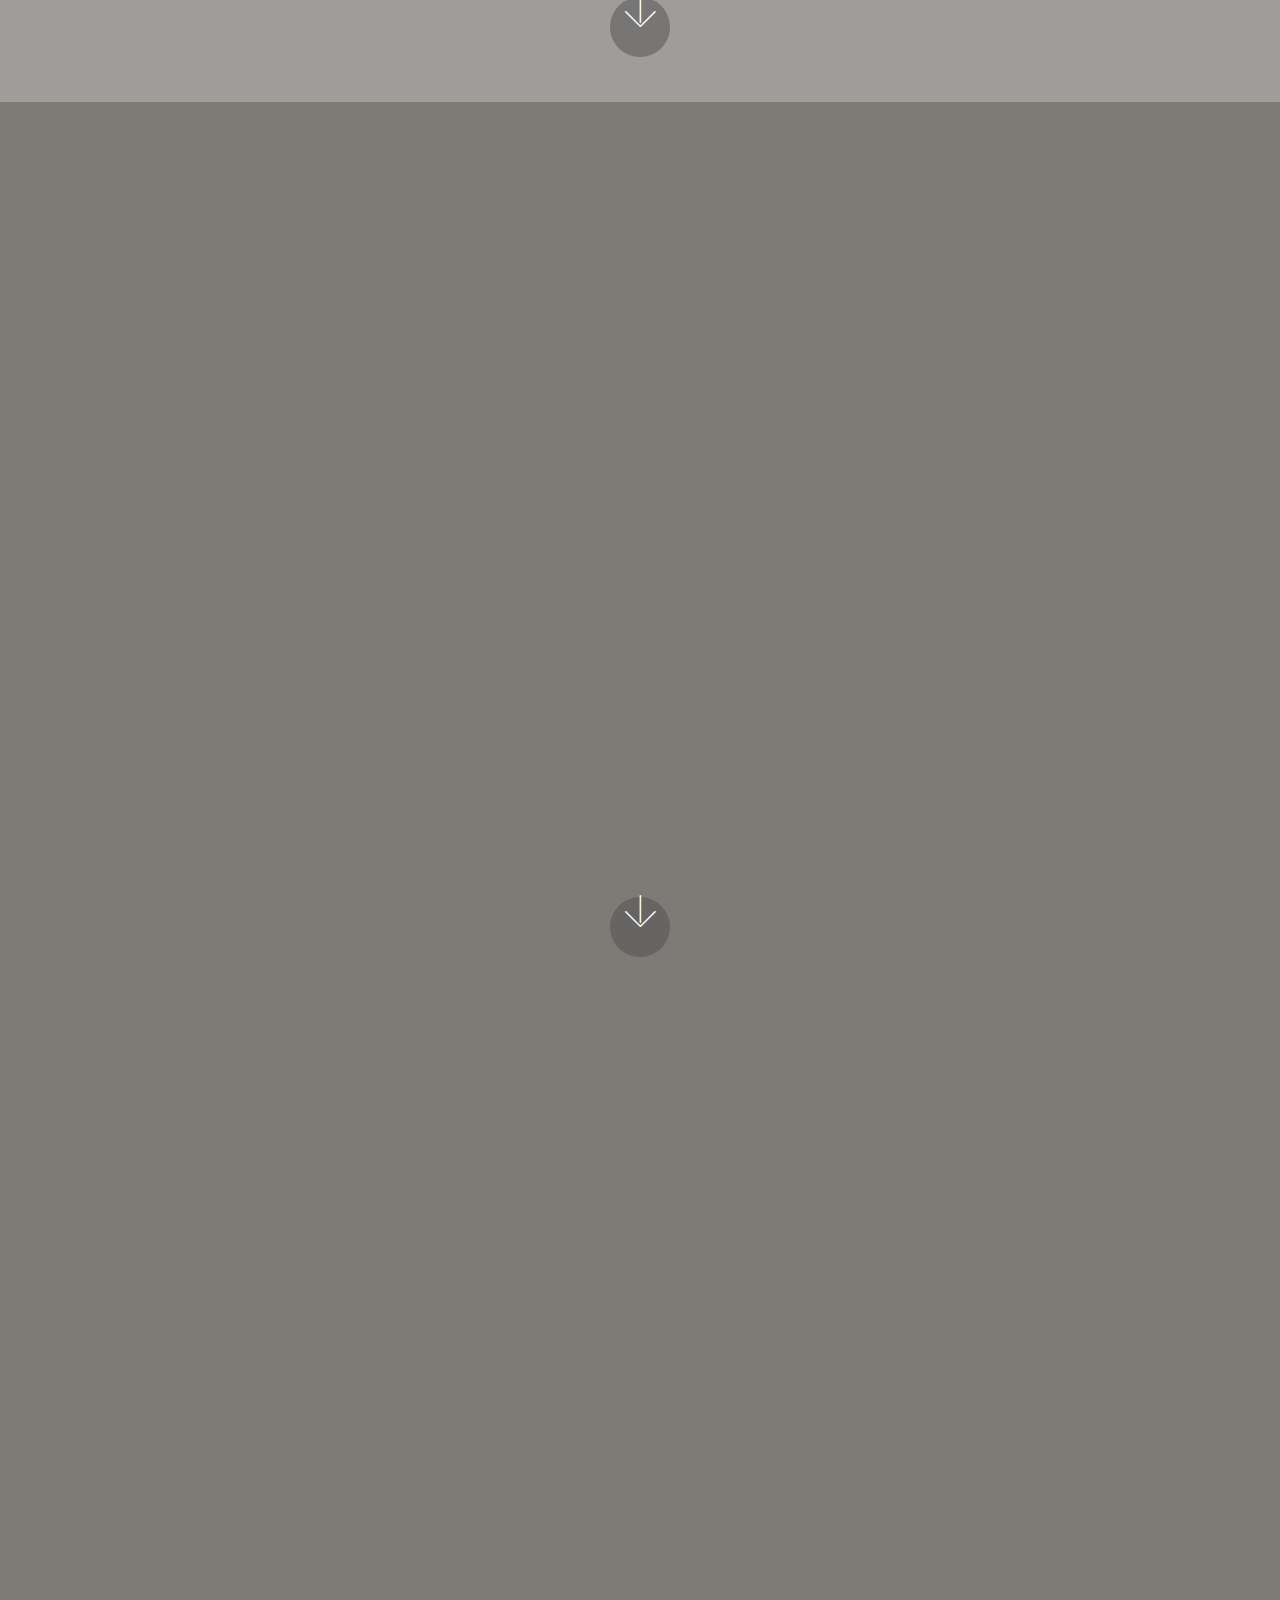
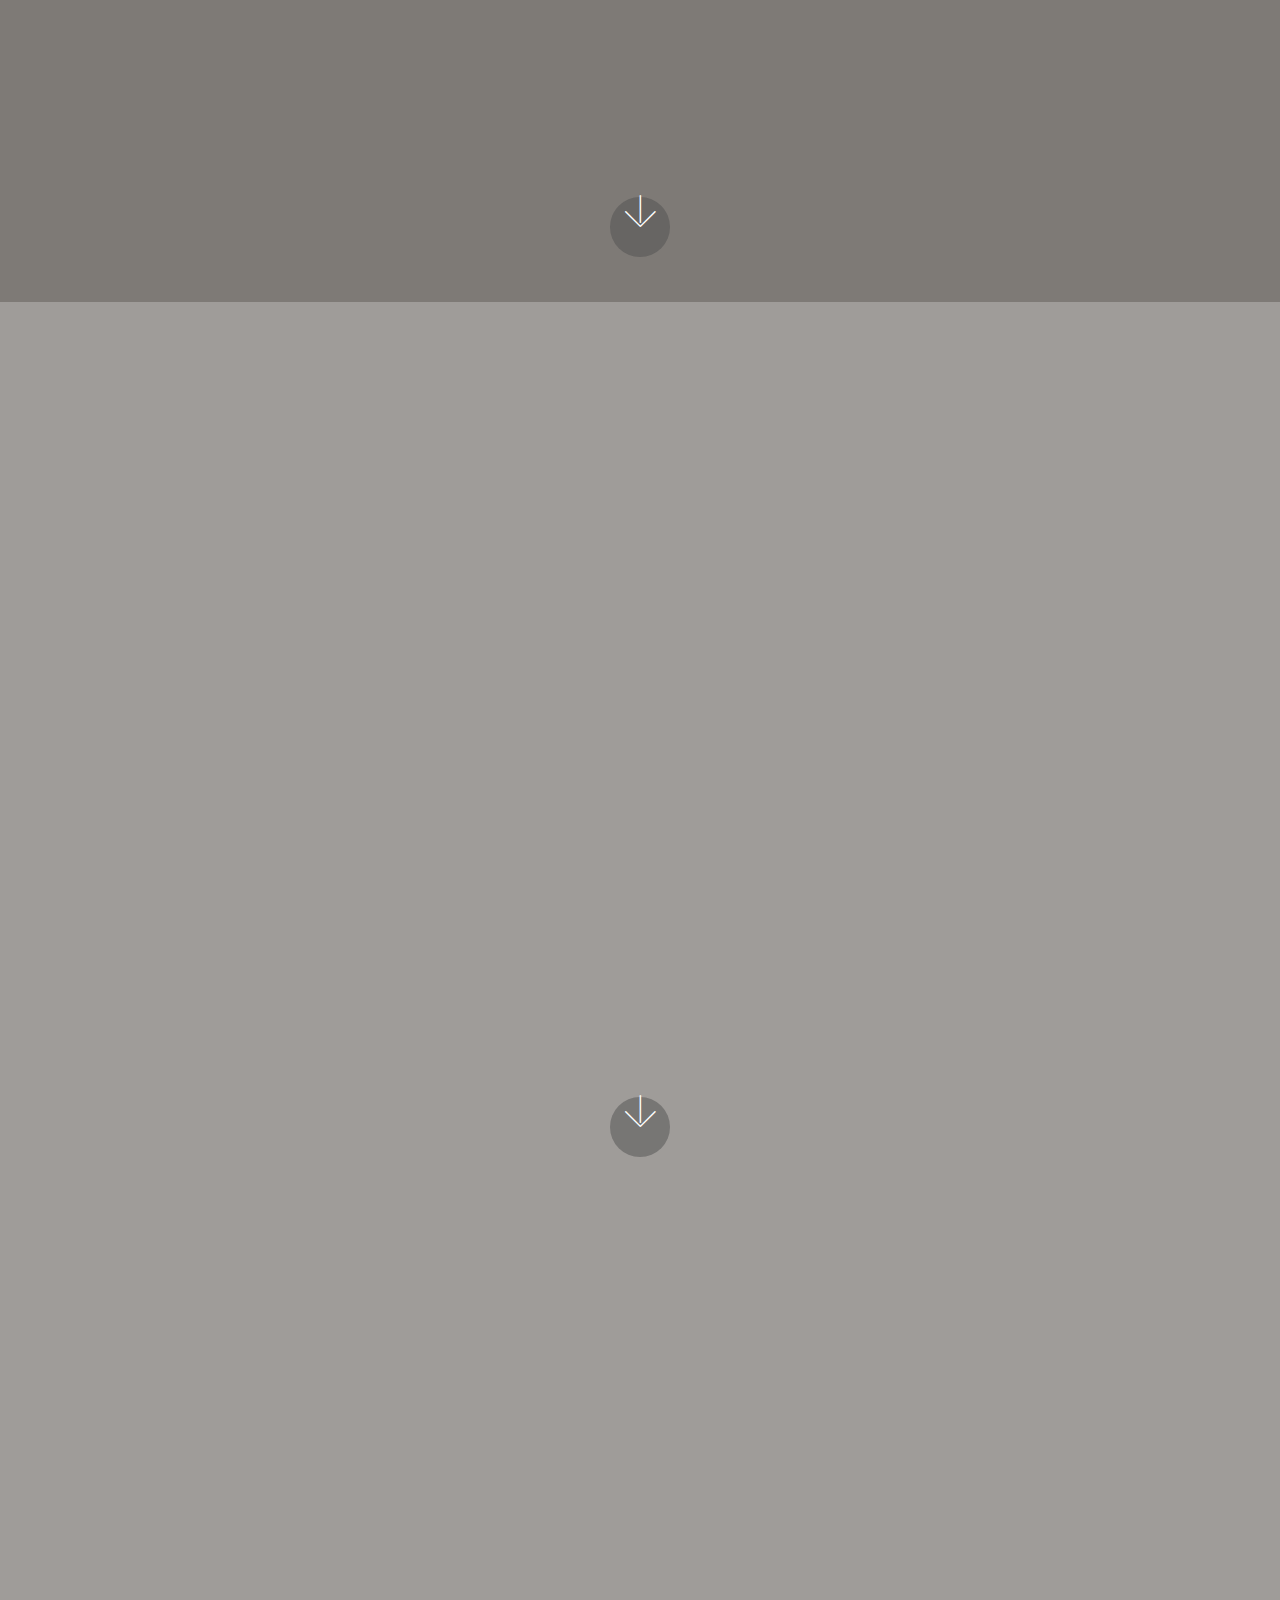
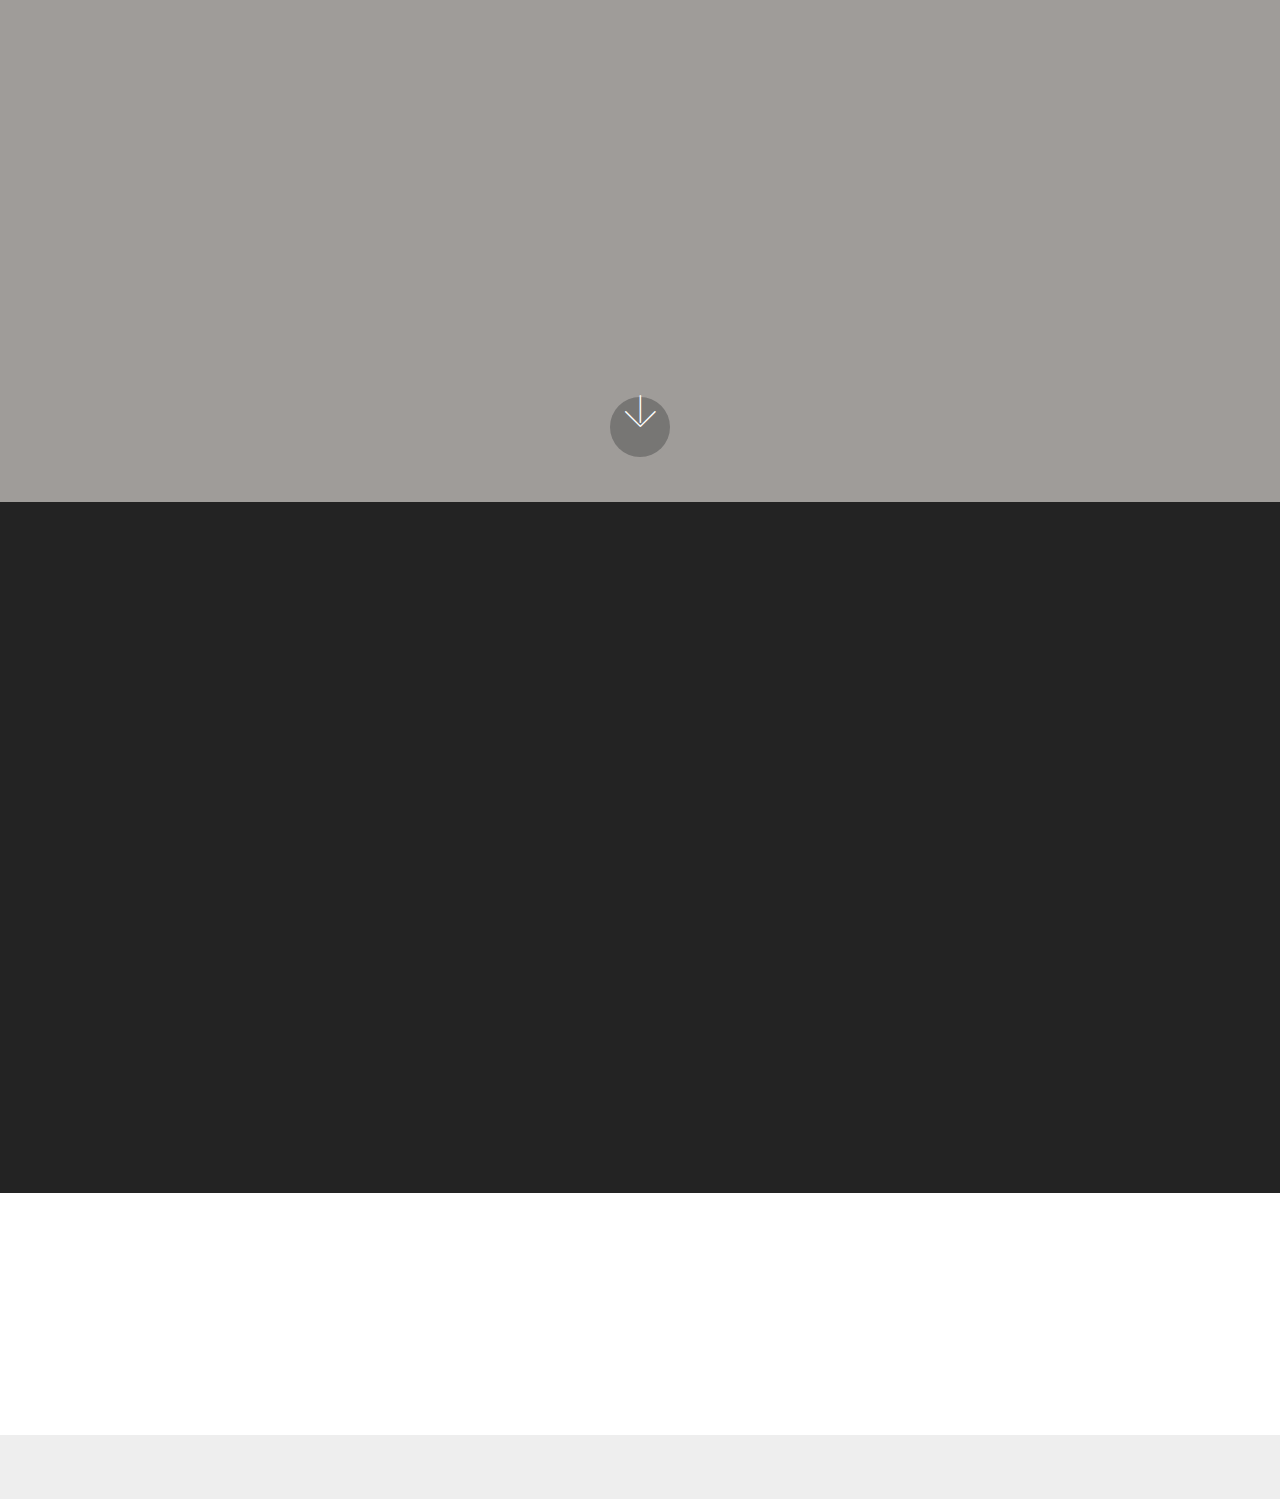
==== commit 79e0abd7: "create github pages" ====
--- a/index.html
+++ b/index.html
@@ -50,19 +50,17 @@
         <div class="menu-logo">
             <div class="navbar-brand">
                 
-                <span class="navbar-caption-wrap"><a class="navbar-caption text-white display-2" href="https://mobirise.co">
+                <span class="navbar-caption-wrap"><a class="navbar-caption text-white text-primary display-2" href="https://colineccleston.page">
                         Colin Eccleston.</a></span>
             </div>
         </div>
         <div class="collapse navbar-collapse" id="navbarSupportedContent">
-            <ul class="navbar-nav nav-dropdown" data-app-modern-menu="true"><li class="nav-item">
+            <ul class="navbar-nav nav-dropdown nav-right" data-app-modern-menu="true"><li class="nav-item">
                     <a class="nav-link link text-white display-4" href="https://mobirise.co">
                         
                         Design and Making for Theatre and Performance</a>
                 </li></ul>
-            <div class="navbar-buttons mbr-section-btn"><a class="btn btn-sm btn-primary display-4" href="index.html#form1-1o"><span class="mbri-mobile mbr-iconfont mbr-iconfont-btn"></span>
-                    
-                    Contact Me.<br></a> <a class="btn btn-sm btn-primary display-4" href="index.html#form1-1o"><span class="mbri-file mbr-iconfont mbr-iconfont-btn"></span>CV<br></a></div>
+            
         </div>
     </nav>
 </section>
@@ -376,7 +374,7 @@
         <div class="row justify-content-center">
             <div class="media-container-column col-lg-8" data-form-type="formoid">
                 <!---Formbuilder Form--->
-                <form action="https://mobirise.eu/" method="POST" class="mbr-form form-with-styler" data-form-title="Mobirise Form"><input type="hidden" name="email" data-form-email="true" value="kza3rMt4D3zSTcDKPdA/KgSrskR21emiG6nr8YHmR610E8jQmxMqoEDgjIQbeIRmDZXn4jFj1TbSRxiJ5+eQeR7nYiitsUjIrQUGQxHFcWTB3K03oO23E7upuqzcRjnc">
+                <form action="https://mobirise.eu/" method="POST" class="mbr-form form-with-styler" data-form-title="Mobirise Form"><input type="hidden" name="email" data-form-email="true" value="d4SM3UrpFmxvpJ+Dm1LmIUU1JnrV4zBlQA2FPikMaKHgQwXl+PeycaPLIyLVUzOnH+ZGK49WIeYRa7YuHPpcTko8OnL6he8V4m5VowP6p2LqjWApcKf3nvHeUW5l52Lh">
                     <div class="row">
                         <div hidden="hidden" data-form-alert="" class="alert alert-success col-12">Thanks for filling out the form!</div>
                         <div hidden="hidden" data-form-alert-danger="" class="alert alert-danger col-12">
@@ -442,7 +440,7 @@
         </div>
         
     </div>
-</section><section class="display-7" style="padding: 0;align-items: center;justify-content: center;flex-wrap: wrap;    align-content: center;display: flex;position: relative;height: 4rem;"><a href="https://mobiri.se/1780526" style="flex: 1 1;height: 4rem;position: absolute;width: 100%;z-index: 1;"><img alt="" style="height: 4rem;" src="[data-uri]"></a><p style="margin: 0;text-align: center;" class="display-7">Designed with Mobirise &#8204;</p><a style="z-index:1" href="https://mobirise.com/website-design-software.html">Free Web Page Designer Software</a></section><script src="assets/popper/popper.min.js"></script>  <script src="assets/web/assets/jquery/jquery.min.js"></script>  <script src="assets/bootstrap/js/bootstrap.min.js"></script>  <script src="assets/tether/tether.min.js"></script>  <script src="assets/smoothscroll/smooth-scroll.js"></script>  <script src="assets/viewportchecker/jquery.viewportchecker.js"></script>  <script src="assets/dropdown/js/nav-dropdown.js"></script>  <script src="assets/dropdown/js/navbar-dropdown.js"></script>  <script src="assets/touchswipe/jquery.touch-swipe.min.js"></script>  <script src="assets/playervimeo/vimeo_player.js"></script>  <script src="assets/ytplayer/jquery.mb.ytplayer.min.js"></script>  <script src="assets/vimeoplayer/jquery.mb.vimeo_player.js"></script>  <script src="assets/parallax/jarallax.min.js"></script>  <script src="assets/theme/js/script.js"></script>  <script src="assets/formoid/formoid.min.js"></script>  
+</section><section class="display-7" style="padding: 0;align-items: center;justify-content: center;flex-wrap: wrap;    align-content: center;display: flex;position: relative;height: 4rem;"><a href="https://mobiri.se/1780526" style="flex: 1 1;height: 4rem;position: absolute;width: 100%;z-index: 1;"><img alt="" style="height: 4rem;" src="[data-uri]"></a><p style="margin: 0;text-align: center;" class="display-7">Created with Mobirise &#8204;</p><a style="z-index:1" href="https://mobirise.com/website-maker.html">Website Maker</a></section><script src="assets/popper/popper.min.js"></script>  <script src="assets/web/assets/jquery/jquery.min.js"></script>  <script src="assets/bootstrap/js/bootstrap.min.js"></script>  <script src="assets/tether/tether.min.js"></script>  <script src="assets/smoothscroll/smooth-scroll.js"></script>  <script src="assets/viewportchecker/jquery.viewportchecker.js"></script>  <script src="assets/dropdown/js/nav-dropdown.js"></script>  <script src="assets/dropdown/js/navbar-dropdown.js"></script>  <script src="assets/touchswipe/jquery.touch-swipe.min.js"></script>  <script src="assets/playervimeo/vimeo_player.js"></script>  <script src="assets/ytplayer/jquery.mb.ytplayer.min.js"></script>  <script src="assets/vimeoplayer/jquery.mb.vimeo_player.js"></script>  <script src="assets/parallax/jarallax.min.js"></script>  <script src="assets/theme/js/script.js"></script>  <script src="assets/formoid/formoid.min.js"></script>  
   
   
  <div id="scrollToTop" class="scrollToTop mbr-arrow-up"><a style="text-align: center;"><i class="mbr-arrow-up-icon mbr-arrow-up-icon-cm cm-icon cm-icon-smallarrow-up"></i></a></div>
--- a/assets/mobirise/css/mbr-additional.css
+++ b/assets/mobirise/css/mbr-additional.css
@@ -1432,6 +1432,10 @@
 .cid-rQ6Lfj2RuD .collapsed .navbar-collapse.show .navbar-nav .nav-item {
   clear: both;
 }
+.cid-rQ6Lfj2RuD .collapsed .navbar-collapse.collapsing .navbar-nav .nav-item:last-child,
+.cid-rQ6Lfj2RuD .collapsed .navbar-collapse.show .navbar-nav .nav-item:last-child {
+  margin-bottom: 1rem;
+}
 .cid-rQ6Lfj2RuD .collapsed .navbar-collapse.collapsing .navbar-buttons,
 .cid-rQ6Lfj2RuD .collapsed .navbar-collapse.show .navbar-buttons {
   text-align: center;
@@ -1528,6 +1532,10 @@
   .cid-rQ6Lfj2RuD .navbar-collapse.show .navbar-nav .nav-item {
     clear: both;
   }
+  .cid-rQ6Lfj2RuD .navbar-collapse.collapsing .navbar-nav .nav-item:last-child,
+  .cid-rQ6Lfj2RuD .navbar-collapse.show .navbar-nav .nav-item:last-child {
+    margin-bottom: 1rem;
+  }
   .cid-rQ6Lfj2RuD .navbar-collapse.collapsing .navbar-buttons,
   .cid-rQ6Lfj2RuD .navbar-collapse.show .navbar-buttons {
     text-align: center;
@@ -1649,6 +1657,29 @@
 .cid-rQ7DLwazQB a.close:hover {
   color: #ffffff;
 }
+.cid-t6gWons33Z {
+  padding-top: 30px;
+  padding-bottom: 30px;
+  background-color: #2e2e2e;
+}
+.cid-t6gWons33Z .line {
+  background-color: #ffffff;
+  color: #ffffff;
+  align: center;
+  height: 2px;
+  margin: 0 auto;
+}
+.cid-t6gWons33Z .section-text {
+  padding: 2rem 0;
+}
+.cid-t6gWons33Z .inner-container {
+  margin: 0 auto;
+}
+@media (max-width: 768px) {
+  .cid-t6gWons33Z .inner-container {
+    width: 100% !important;
+  }
+}
 .cid-rQ7FaUUwyy {
   padding-top: 0px;
   padding-bottom: 0px;
@@ -1712,6 +1743,29 @@
   transition: 0.2s background ease-in-out;
   background: linear-gradient(to left, #554346, #45505b) !important;
 }
+.cid-t6gWzNhIuS {
+  padding-top: 30px;
+  padding-bottom: 30px;
+  background-color: #2e2e2e;
+}
+.cid-t6gWzNhIuS .line {
+  background-color: #ffffff;
+  color: #ffffff;
+  align: center;
+  height: 2px;
+  margin: 0 auto;
+}
+.cid-t6gWzNhIuS .section-text {
+  padding: 2rem 0;
+}
+.cid-t6gWzNhIuS .inner-container {
+  margin: 0 auto;
+}
+@media (max-width: 768px) {
+  .cid-t6gWzNhIuS .inner-container {
+    width: 100% !important;
+  }
+}
 .cid-rQ7H0ONcUK {
   padding-top: 135px;
   padding-bottom: 135px;
@@ -1951,6 +2005,10 @@
 .cid-rQ6Lfj2RuD .collapsed .navbar-collapse.collapsing .navbar-nav .nav-item,
 .cid-rQ6Lfj2RuD .collapsed .navbar-collapse.show .navbar-nav .nav-item {
   clear: both;
+}
+.cid-rQ6Lfj2RuD .collapsed .navbar-collapse.collapsing .navbar-nav .nav-item:last-child,
+.cid-rQ6Lfj2RuD .collapsed .navbar-collapse.show .navbar-nav .nav-item:last-child {
+  margin-bottom: 1rem;
 }
 .cid-rQ6Lfj2RuD .collapsed .navbar-collapse.collapsing .navbar-buttons,
 .cid-rQ6Lfj2RuD .collapsed .navbar-collapse.show .navbar-buttons {
@@ -2048,6 +2106,10 @@
   .cid-rQ6Lfj2RuD .navbar-collapse.show .navbar-nav .nav-item {
     clear: both;
   }
+  .cid-rQ6Lfj2RuD .navbar-collapse.collapsing .navbar-nav .nav-item:last-child,
+  .cid-rQ6Lfj2RuD .navbar-collapse.show .navbar-nav .nav-item:last-child {
+    margin-bottom: 1rem;
+  }
   .cid-rQ6Lfj2RuD .navbar-collapse.collapsing .navbar-buttons,
   .cid-rQ6Lfj2RuD .navbar-collapse.show .navbar-buttons {
     text-align: center;
@@ -2473,6 +2535,10 @@
 .cid-rQ6Lfj2RuD .collapsed .navbar-collapse.show .navbar-nav .nav-item {
   clear: both;
 }
+.cid-rQ6Lfj2RuD .collapsed .navbar-collapse.collapsing .navbar-nav .nav-item:last-child,
+.cid-rQ6Lfj2RuD .collapsed .navbar-collapse.show .navbar-nav .nav-item:last-child {
+  margin-bottom: 1rem;
+}
 .cid-rQ6Lfj2RuD .collapsed .navbar-collapse.collapsing .navbar-buttons,
 .cid-rQ6Lfj2RuD .collapsed .navbar-collapse.show .navbar-buttons {
   text-align: center;
@@ -2569,6 +2635,10 @@
   .cid-rQ6Lfj2RuD .navbar-collapse.show .navbar-nav .nav-item {
     clear: both;
   }
+  .cid-rQ6Lfj2RuD .navbar-collapse.collapsing .navbar-nav .nav-item:last-child,
+  .cid-rQ6Lfj2RuD .navbar-collapse.show .navbar-nav .nav-item:last-child {
+    margin-bottom: 1rem;
+  }
   .cid-rQ6Lfj2RuD .navbar-collapse.collapsing .navbar-buttons,
   .cid-rQ6Lfj2RuD .navbar-collapse.show .navbar-buttons {
     text-align: center;
@@ -2632,6 +2702,459 @@
 .cid-rQ6Lfj2RuD .dropdown-item:hover {
   color: #ffffff !important;
 }
+.cid-t6hlhd8kaK {
+  padding-top: 45px;
+  padding-bottom: 45px;
+  background: #ffffff;
+}
+.cid-t6hlhd8kaK .images-container.container-fluid {
+  padding: 0;
+}
+.cid-t6hlhd8kaK .media-container-row {
+  margin: 0 auto;
+  align-items: stretch;
+  -webkit-align-items: stretch;
+  width: 100% !important;
+}
+.cid-t6hlhd8kaK .media-container-row .img-item {
+  display: -webkit-flex;
+  flex-direction: column;
+  justify-content: center;
+  position: relative;
+  width: 100%;
+  z-index: 1;
+  -webkit-flex-direction: column;
+  -webkit-justify-content: center;
+}
+.cid-t6hlhd8kaK .media-container-row .img-item img {
+  width: 100%;
+  min-height: 1px;
+}
+.cid-t6hlhd8kaK .media-container-row .img-item .img-caption {
+  background: #ffffff;
+  z-index: 2;
+  padding: 1rem 1rem;
+  word-break: break-word;
+}
+.cid-t6hlhd8kaK .media-container-row .img-item .img-caption p {
+  margin-bottom: 0;
+}
+.cid-t6hlhd8kaK .media-container-row .img-item.item1 {
+  padding: 0 2rem 0 0;
+}
+@media (max-width: 992px) {
+  .cid-t6hlhd8kaK .img-item {
+    width: 100% !important;
+  }
+  .cid-t6hlhd8kaK .img-item.item1 {
+    width: 100%;
+    flex-basis: initial !important;
+    padding: 0 0 2rem 0 !important;
+    -webkit-flex-basis: initial !important;
+  }
+}
+.cid-rQ6Lfj2RuD .navbar {
+  padding: .5rem 0;
+  background: rgba(0, 0, 0, 0.1);
+  transition: none;
+  min-height: 77px;
+}
+.cid-rQ6Lfj2RuD .navbar-dropdown.bg-color.transparent.opened {
+  background: rgba(0, 0, 0, 0.1);
+}
+.cid-rQ6Lfj2RuD a {
+  font-style: normal;
+}
+.cid-rQ6Lfj2RuD .nav-item span {
+  padding-right: 0.4em;
+  line-height: 0.5em;
+  vertical-align: text-bottom;
+  position: relative;
+  text-decoration: none;
+}
+.cid-rQ6Lfj2RuD .nav-item a {
+  display: -webkit-flex;
+  align-items: center;
+  justify-content: center;
+  padding: 0.7rem 0 !important;
+  margin: 0rem .65rem !important;
+  -webkit-align-items: center;
+  -webkit-justify-content: center;
+}
+.cid-rQ6Lfj2RuD .nav-item:focus,
+.cid-rQ6Lfj2RuD .nav-link:focus {
+  outline: none;
+}
+.cid-rQ6Lfj2RuD .btn {
+  padding: 0.4rem 1.5rem;
+  display: -webkit-inline-flex;
+  align-items: center;
+  -webkit-align-items: center;
+}
+.cid-rQ6Lfj2RuD .btn .mbr-iconfont {
+  font-size: 1.6rem;
+}
+.cid-rQ6Lfj2RuD .menu-logo {
+  margin-right: auto;
+}
+.cid-rQ6Lfj2RuD .menu-logo .navbar-brand {
+  display: flex;
+  margin-left: 5rem;
+  padding: 0;
+  transition: padding .2s;
+  min-height: 3.8rem;
+  -webkit-align-items: center;
+  align-items: center;
+}
+.cid-rQ6Lfj2RuD .menu-logo .navbar-brand .navbar-caption-wrap {
+  display: flex;
+  -webkit-align-items: center;
+  align-items: center;
+  word-break: break-word;
+  min-width: 7rem;
+  margin: .3rem 0;
+}
+.cid-rQ6Lfj2RuD .menu-logo .navbar-brand .navbar-caption-wrap .navbar-caption {
+  line-height: 1.2rem !important;
+  padding-right: 2rem;
+}
+.cid-rQ6Lfj2RuD .menu-logo .navbar-brand .navbar-logo {
+  font-size: 4rem;
+  transition: font-size 0.25s;
+}
+.cid-rQ6Lfj2RuD .menu-logo .navbar-brand .navbar-logo img {
+  display: flex;
+}
+.cid-rQ6Lfj2RuD .menu-logo .navbar-brand .navbar-logo .mbr-iconfont {
+  transition: font-size 0.25s;
+}
+.cid-rQ6Lfj2RuD .menu-logo .navbar-brand .navbar-logo a {
+  display: inline-flex;
+}
+.cid-rQ6Lfj2RuD .navbar-toggleable-sm .navbar-collapse {
+  justify-content: flex-end;
+  -webkit-justify-content: flex-end;
+  padding-right: 5rem;
+  width: auto;
+}
+.cid-rQ6Lfj2RuD .navbar-toggleable-sm .navbar-collapse .navbar-nav {
+  flex-wrap: wrap;
+  -webkit-flex-wrap: wrap;
+  padding-left: 0;
+}
+.cid-rQ6Lfj2RuD .navbar-toggleable-sm .navbar-collapse .navbar-nav .nav-item {
+  -webkit-align-self: center;
+  align-self: center;
+}
+.cid-rQ6Lfj2RuD .navbar-toggleable-sm .navbar-collapse .navbar-buttons {
+  padding-left: 0;
+  padding-bottom: 0;
+}
+.cid-rQ6Lfj2RuD .dropdown .dropdown-menu {
+  background: rgba(0, 0, 0, 0.1);
+  display: none;
+  position: absolute;
+  min-width: 5rem;
+  padding-top: 1.4rem;
+  padding-bottom: 1.4rem;
+  text-align: left;
+}
+.cid-rQ6Lfj2RuD .dropdown .dropdown-menu .dropdown-item {
+  width: auto;
+  padding: 0.235em 1.5385em 0.235em 1.5385em !important;
+}
+.cid-rQ6Lfj2RuD .dropdown .dropdown-menu .dropdown-item::after {
+  right: 0.5rem;
+}
+.cid-rQ6Lfj2RuD .dropdown .dropdown-menu .dropdown-submenu {
+  margin: 0;
+}
+.cid-rQ6Lfj2RuD .dropdown.open > .dropdown-menu {
+  display: block;
+}
+.cid-rQ6Lfj2RuD .navbar-toggleable-sm.opened:after {
+  position: absolute;
+  width: 100vw;
+  height: 100vh;
+  content: '';
+  background-color: rgba(0, 0, 0, 0.1);
+  left: 0;
+  bottom: 0;
+  transform: translateY(100%);
+  -webkit-transform: translateY(100%);
+  z-index: 1000;
+}
+.cid-rQ6Lfj2RuD .navbar.navbar-short {
+  min-height: 60px;
+  transition: all .2s;
+}
+.cid-rQ6Lfj2RuD .navbar.navbar-short .navbar-toggler-right {
+  top: 20px;
+}
+.cid-rQ6Lfj2RuD .navbar.navbar-short .navbar-logo a {
+  font-size: 2.5rem !important;
+  line-height: 2.5rem;
+  transition: font-size 0.25s;
+}
+.cid-rQ6Lfj2RuD .navbar.navbar-short .navbar-logo a .mbr-iconfont {
+  font-size: 2.5rem !important;
+}
+.cid-rQ6Lfj2RuD .navbar.navbar-short .navbar-logo a img {
+  height: 3rem !important;
+}
+.cid-rQ6Lfj2RuD .navbar.navbar-short .navbar-brand {
+  min-height: 3rem;
+}
+.cid-rQ6Lfj2RuD button.navbar-toggler {
+  width: 31px;
+  height: 18px;
+  cursor: pointer;
+  transition: all .2s;
+  top: 1.5rem;
+  right: 1rem;
+}
+.cid-rQ6Lfj2RuD button.navbar-toggler:focus {
+  outline: none;
+}
+.cid-rQ6Lfj2RuD button.navbar-toggler .hamburger span {
+  position: absolute;
+  right: 0;
+  width: 30px;
+  height: 2px;
+  border-right: 5px;
+  background-color: #55b4d4;
+}
+.cid-rQ6Lfj2RuD button.navbar-toggler .hamburger span:nth-child(1) {
+  top: 0;
+  transition: all .2s;
+}
+.cid-rQ6Lfj2RuD button.navbar-toggler .hamburger span:nth-child(2) {
+  top: 8px;
+  transition: all .15s;
+}
+.cid-rQ6Lfj2RuD button.navbar-toggler .hamburger span:nth-child(3) {
+  top: 8px;
+  transition: all .15s;
+}
+.cid-rQ6Lfj2RuD button.navbar-toggler .hamburger span:nth-child(4) {
+  top: 16px;
+  transition: all .2s;
+}
+.cid-rQ6Lfj2RuD nav.opened .hamburger span:nth-child(1) {
+  top: 8px;
+  width: 0;
+  opacity: 0;
+  right: 50%;
+  transition: all .2s;
+}
+.cid-rQ6Lfj2RuD nav.opened .hamburger span:nth-child(2) {
+  -webkit-transform: rotate(45deg);
+  transform: rotate(45deg);
+  transition: all .25s;
+}
+.cid-rQ6Lfj2RuD nav.opened .hamburger span:nth-child(3) {
+  -webkit-transform: rotate(-45deg);
+  transform: rotate(-45deg);
+  transition: all .25s;
+}
+.cid-rQ6Lfj2RuD nav.opened .hamburger span:nth-child(4) {
+  top: 8px;
+  width: 0;
+  opacity: 0;
+  right: 50%;
+  transition: all .2s;
+}
+.cid-rQ6Lfj2RuD .collapsed.navbar-expand {
+  flex-direction: column;
+  -webkit-flex-direction: column;
+}
+.cid-rQ6Lfj2RuD .collapsed .btn {
+  display: -webkit-flex;
+}
+.cid-rQ6Lfj2RuD .collapsed .navbar-collapse {
+  display: none !important;
+  padding-right: 0 !important;
+}
+.cid-rQ6Lfj2RuD .collapsed .navbar-collapse.collapsing,
+.cid-rQ6Lfj2RuD .collapsed .navbar-collapse.show {
+  display: block !important;
+}
+.cid-rQ6Lfj2RuD .collapsed .navbar-collapse.collapsing .navbar-nav,
+.cid-rQ6Lfj2RuD .collapsed .navbar-collapse.show .navbar-nav {
+  display: block;
+  text-align: center;
+}
+.cid-rQ6Lfj2RuD .collapsed .navbar-collapse.collapsing .navbar-nav .nav-item,
+.cid-rQ6Lfj2RuD .collapsed .navbar-collapse.show .navbar-nav .nav-item {
+  clear: both;
+}
+.cid-rQ6Lfj2RuD .collapsed .navbar-collapse.collapsing .navbar-nav .nav-item:last-child,
+.cid-rQ6Lfj2RuD .collapsed .navbar-collapse.show .navbar-nav .nav-item:last-child {
+  margin-bottom: 1rem;
+}
+.cid-rQ6Lfj2RuD .collapsed .navbar-collapse.collapsing .navbar-buttons,
+.cid-rQ6Lfj2RuD .collapsed .navbar-collapse.show .navbar-buttons {
+  text-align: center;
+}
+.cid-rQ6Lfj2RuD .collapsed .navbar-collapse.collapsing .navbar-buttons:last-child,
+.cid-rQ6Lfj2RuD .collapsed .navbar-collapse.show .navbar-buttons:last-child {
+  margin-bottom: 1rem;
+}
+.cid-rQ6Lfj2RuD .collapsed button.navbar-toggler {
+  display: block;
+}
+.cid-rQ6Lfj2RuD .collapsed .navbar-brand {
+  margin-left: 1rem !important;
+}
+.cid-rQ6Lfj2RuD .collapsed .navbar-toggleable-sm {
+  flex-direction: column;
+  -webkit-flex-direction: column;
+}
+.cid-rQ6Lfj2RuD .collapsed .dropdown .dropdown-menu {
+  width: 100%;
+  text-align: center;
+  position: relative;
+  opacity: 0;
+  overflow: hidden;
+  display: block;
+  height: 0;
+  visibility: hidden;
+  padding: 0;
+  transition-duration: .5s;
+  transition-property: opacity,padding,height;
+}
+.cid-rQ6Lfj2RuD .collapsed .dropdown.open > .dropdown-menu {
+  position: relative;
+  opacity: 1;
+  height: auto;
+  padding: 1.4rem 0;
+  visibility: visible;
+}
+.cid-rQ6Lfj2RuD .collapsed .dropdown .dropdown-submenu {
+  left: 0;
+  text-align: center;
+  width: 100%;
+}
+.cid-rQ6Lfj2RuD .collapsed .dropdown .dropdown-toggle[data-toggle="dropdown-submenu"]::after {
+  margin-top: 0;
+  position: inherit;
+  right: 0;
+  top: 50%;
+  display: inline-block;
+  width: 0;
+  height: 0;
+  margin-left: .3em;
+  vertical-align: middle;
+  content: "";
+  border-top: .30em solid;
+  border-right: .30em solid transparent;
+  border-left: .30em solid transparent;
+}
+@media (max-width: 1023px) {
+  .cid-rQ6Lfj2RuD .navbar-expand {
+    flex-direction: column;
+    -webkit-flex-direction: column;
+  }
+  .cid-rQ6Lfj2RuD img {
+    height: 3.8rem !important;
+  }
+  .cid-rQ6Lfj2RuD .btn {
+    display: -webkit-flex;
+  }
+  .cid-rQ6Lfj2RuD button.navbar-toggler {
+    display: block;
+  }
+  .cid-rQ6Lfj2RuD .navbar-brand {
+    margin-left: 1rem !important;
+  }
+  .cid-rQ6Lfj2RuD .navbar-toggleable-sm {
+    flex-direction: column;
+    -webkit-flex-direction: column;
+  }
+  .cid-rQ6Lfj2RuD .navbar-collapse {
+    display: none !important;
+    padding-right: 0 !important;
+  }
+  .cid-rQ6Lfj2RuD .navbar-collapse.collapsing,
+  .cid-rQ6Lfj2RuD .navbar-collapse.show {
+    display: block !important;
+  }
+  .cid-rQ6Lfj2RuD .navbar-collapse.collapsing .navbar-nav,
+  .cid-rQ6Lfj2RuD .navbar-collapse.show .navbar-nav {
+    display: block;
+    text-align: center;
+  }
+  .cid-rQ6Lfj2RuD .navbar-collapse.collapsing .navbar-nav .nav-item,
+  .cid-rQ6Lfj2RuD .navbar-collapse.show .navbar-nav .nav-item {
+    clear: both;
+  }
+  .cid-rQ6Lfj2RuD .navbar-collapse.collapsing .navbar-nav .nav-item:last-child,
+  .cid-rQ6Lfj2RuD .navbar-collapse.show .navbar-nav .nav-item:last-child {
+    margin-bottom: 1rem;
+  }
+  .cid-rQ6Lfj2RuD .navbar-collapse.collapsing .navbar-buttons,
+  .cid-rQ6Lfj2RuD .navbar-collapse.show .navbar-buttons {
+    text-align: center;
+  }
+  .cid-rQ6Lfj2RuD .navbar-collapse.collapsing .navbar-buttons:last-child,
+  .cid-rQ6Lfj2RuD .navbar-collapse.show .navbar-buttons:last-child {
+    margin-bottom: 1rem;
+  }
+  .cid-rQ6Lfj2RuD .dropdown .dropdown-menu {
+    width: 100%;
+    text-align: center;
+    position: relative;
+    opacity: 0;
+    overflow: hidden;
+    display: block;
+    height: 0;
+    visibility: hidden;
+    padding: 0;
+    transition-duration: .5s;
+    transition-property: opacity,padding,height;
+  }
+  .cid-rQ6Lfj2RuD .dropdown.open > .dropdown-menu {
+    position: relative;
+    opacity: 1;
+    height: auto;
+    padding: 1.4rem 0;
+    visibility: visible;
+  }
+  .cid-rQ6Lfj2RuD .dropdown .dropdown-submenu {
+    left: 0;
+    text-align: center;
+    width: 100%;
+  }
+  .cid-rQ6Lfj2RuD .dropdown .dropdown-toggle[data-toggle="dropdown-submenu"]::after {
+    margin-top: 0;
+    position: inherit;
+    right: 0;
+    top: 50%;
+    display: inline-block;
+    width: 0;
+    height: 0;
+    margin-left: .3em;
+    vertical-align: middle;
+    content: "";
+    border-top: .30em solid;
+    border-right: .30em solid transparent;
+    border-left: .30em solid transparent;
+  }
+}
+@media (min-width: 767px) {
+  .cid-rQ6Lfj2RuD .menu-logo {
+    flex-shrink: 0;
+    -webkit-flex-shrink: 0;
+  }
+}
+.cid-rQ6Lfj2RuD .navbar-collapse {
+  flex-basis: auto;
+  -webkit-flex-basis: auto;
+}
+.cid-rQ6Lfj2RuD .nav-link:hover,
+.cid-rQ6Lfj2RuD .dropdown-item:hover {
+  color: #ffffff !important;
+}
 .cid-rQ5Tm6PuLY .mbr-media span {
   font-size: 80px;
   cursor: pointer;
--- a/assets/mobirise/css/mbr-additional.css
+++ b/assets/mobirise/css/mbr-additional.css
@@ -1432,6 +1432,10 @@
 .cid-rQ6Lfj2RuD .collapsed .navbar-collapse.show .navbar-nav .nav-item {
   clear: both;
 }
+.cid-rQ6Lfj2RuD .collapsed .navbar-collapse.collapsing .navbar-nav .nav-item:last-child,
+.cid-rQ6Lfj2RuD .collapsed .navbar-collapse.show .navbar-nav .nav-item:last-child {
+  margin-bottom: 1rem;
+}
 .cid-rQ6Lfj2RuD .collapsed .navbar-collapse.collapsing .navbar-buttons,
 .cid-rQ6Lfj2RuD .collapsed .navbar-collapse.show .navbar-buttons {
   text-align: center;
@@ -1528,6 +1532,10 @@
   .cid-rQ6Lfj2RuD .navbar-collapse.show .navbar-nav .nav-item {
     clear: both;
   }
+  .cid-rQ6Lfj2RuD .navbar-collapse.collapsing .navbar-nav .nav-item:last-child,
+  .cid-rQ6Lfj2RuD .navbar-collapse.show .navbar-nav .nav-item:last-child {
+    margin-bottom: 1rem;
+  }
   .cid-rQ6Lfj2RuD .navbar-collapse.collapsing .navbar-buttons,
   .cid-rQ6Lfj2RuD .navbar-collapse.show .navbar-buttons {
     text-align: center;
@@ -1649,6 +1657,29 @@
 .cid-rQ7DLwazQB a.close:hover {
   color: #ffffff;
 }
+.cid-t6gWons33Z {
+  padding-top: 30px;
+  padding-bottom: 30px;
+  background-color: #2e2e2e;
+}
+.cid-t6gWons33Z .line {
+  background-color: #ffffff;
+  color: #ffffff;
+  align: center;
+  height: 2px;
+  margin: 0 auto;
+}
+.cid-t6gWons33Z .section-text {
+  padding: 2rem 0;
+}
+.cid-t6gWons33Z .inner-container {
+  margin: 0 auto;
+}
+@media (max-width: 768px) {
+  .cid-t6gWons33Z .inner-container {
+    width: 100% !important;
+  }
+}
 .cid-rQ7FaUUwyy {
   padding-top: 0px;
   padding-bottom: 0px;
@@ -1712,6 +1743,29 @@
   transition: 0.2s background ease-in-out;
   background: linear-gradient(to left, #554346, #45505b) !important;
 }
+.cid-t6gWzNhIuS {
+  padding-top: 30px;
+  padding-bottom: 30px;
+  background-color: #2e2e2e;
+}
+.cid-t6gWzNhIuS .line {
+  background-color: #ffffff;
+  color: #ffffff;
+  align: center;
+  height: 2px;
+  margin: 0 auto;
+}
+.cid-t6gWzNhIuS .section-text {
+  padding: 2rem 0;
+}
+.cid-t6gWzNhIuS .inner-container {
+  margin: 0 auto;
+}
+@media (max-width: 768px) {
+  .cid-t6gWzNhIuS .inner-container {
+    width: 100% !important;
+  }
+}
 .cid-rQ7H0ONcUK {
   padding-top: 135px;
   padding-bottom: 135px;
@@ -1951,6 +2005,10 @@
 .cid-rQ6Lfj2RuD .collapsed .navbar-collapse.collapsing .navbar-nav .nav-item,
 .cid-rQ6Lfj2RuD .collapsed .navbar-collapse.show .navbar-nav .nav-item {
   clear: both;
+}
+.cid-rQ6Lfj2RuD .collapsed .navbar-collapse.collapsing .navbar-nav .nav-item:last-child,
+.cid-rQ6Lfj2RuD .collapsed .navbar-collapse.show .navbar-nav .nav-item:last-child {
+  margin-bottom: 1rem;
 }
 .cid-rQ6Lfj2RuD .collapsed .navbar-collapse.collapsing .navbar-buttons,
 .cid-rQ6Lfj2RuD .collapsed .navbar-collapse.show .navbar-buttons {
@@ -2048,6 +2106,10 @@
   .cid-rQ6Lfj2RuD .navbar-collapse.show .navbar-nav .nav-item {
     clear: both;
   }
+  .cid-rQ6Lfj2RuD .navbar-collapse.collapsing .navbar-nav .nav-item:last-child,
+  .cid-rQ6Lfj2RuD .navbar-collapse.show .navbar-nav .nav-item:last-child {
+    margin-bottom: 1rem;
+  }
   .cid-rQ6Lfj2RuD .navbar-collapse.collapsing .navbar-buttons,
   .cid-rQ6Lfj2RuD .navbar-collapse.show .navbar-buttons {
     text-align: center;
@@ -2473,6 +2535,10 @@
 .cid-rQ6Lfj2RuD .collapsed .navbar-collapse.show .navbar-nav .nav-item {
   clear: both;
 }
+.cid-rQ6Lfj2RuD .collapsed .navbar-collapse.collapsing .navbar-nav .nav-item:last-child,
+.cid-rQ6Lfj2RuD .collapsed .navbar-collapse.show .navbar-nav .nav-item:last-child {
+  margin-bottom: 1rem;
+}
 .cid-rQ6Lfj2RuD .collapsed .navbar-collapse.collapsing .navbar-buttons,
 .cid-rQ6Lfj2RuD .collapsed .navbar-collapse.show .navbar-buttons {
   text-align: center;
@@ -2569,6 +2635,10 @@
   .cid-rQ6Lfj2RuD .navbar-collapse.show .navbar-nav .nav-item {
     clear: both;
   }
+  .cid-rQ6Lfj2RuD .navbar-collapse.collapsing .navbar-nav .nav-item:last-child,
+  .cid-rQ6Lfj2RuD .navbar-collapse.show .navbar-nav .nav-item:last-child {
+    margin-bottom: 1rem;
+  }
   .cid-rQ6Lfj2RuD .navbar-collapse.collapsing .navbar-buttons,
   .cid-rQ6Lfj2RuD .navbar-collapse.show .navbar-buttons {
     text-align: center;
@@ -2632,6 +2702,459 @@
 .cid-rQ6Lfj2RuD .dropdown-item:hover {
   color: #ffffff !important;
 }
+.cid-t6hlhd8kaK {
+  padding-top: 45px;
+  padding-bottom: 45px;
+  background: #ffffff;
+}
+.cid-t6hlhd8kaK .images-container.container-fluid {
+  padding: 0;
+}
+.cid-t6hlhd8kaK .media-container-row {
+  margin: 0 auto;
+  align-items: stretch;
+  -webkit-align-items: stretch;
+  width: 100% !important;
+}
+.cid-t6hlhd8kaK .media-container-row .img-item {
+  display: -webkit-flex;
+  flex-direction: column;
+  justify-content: center;
+  position: relative;
+  width: 100%;
+  z-index: 1;
+  -webkit-flex-direction: column;
+  -webkit-justify-content: center;
+}
+.cid-t6hlhd8kaK .media-container-row .img-item img {
+  width: 100%;
+  min-height: 1px;
+}
+.cid-t6hlhd8kaK .media-container-row .img-item .img-caption {
+  background: #ffffff;
+  z-index: 2;
+  padding: 1rem 1rem;
+  word-break: break-word;
+}
+.cid-t6hlhd8kaK .media-container-row .img-item .img-caption p {
+  margin-bottom: 0;
+}
+.cid-t6hlhd8kaK .media-container-row .img-item.item1 {
+  padding: 0 2rem 0 0;
+}
+@media (max-width: 992px) {
+  .cid-t6hlhd8kaK .img-item {
+    width: 100% !important;
+  }
+  .cid-t6hlhd8kaK .img-item.item1 {
+    width: 100%;
+    flex-basis: initial !important;
+    padding: 0 0 2rem 0 !important;
+    -webkit-flex-basis: initial !important;
+  }
+}
+.cid-rQ6Lfj2RuD .navbar {
+  padding: .5rem 0;
+  background: rgba(0, 0, 0, 0.1);
+  transition: none;
+  min-height: 77px;
+}
+.cid-rQ6Lfj2RuD .navbar-dropdown.bg-color.transparent.opened {
+  background: rgba(0, 0, 0, 0.1);
+}
+.cid-rQ6Lfj2RuD a {
+  font-style: normal;
+}
+.cid-rQ6Lfj2RuD .nav-item span {
+  padding-right: 0.4em;
+  line-height: 0.5em;
+  vertical-align: text-bottom;
+  position: relative;
+  text-decoration: none;
+}
+.cid-rQ6Lfj2RuD .nav-item a {
+  display: -webkit-flex;
+  align-items: center;
+  justify-content: center;
+  padding: 0.7rem 0 !important;
+  margin: 0rem .65rem !important;
+  -webkit-align-items: center;
+  -webkit-justify-content: center;
+}
+.cid-rQ6Lfj2RuD .nav-item:focus,
+.cid-rQ6Lfj2RuD .nav-link:focus {
+  outline: none;
+}
+.cid-rQ6Lfj2RuD .btn {
+  padding: 0.4rem 1.5rem;
+  display: -webkit-inline-flex;
+  align-items: center;
+  -webkit-align-items: center;
+}
+.cid-rQ6Lfj2RuD .btn .mbr-iconfont {
+  font-size: 1.6rem;
+}
+.cid-rQ6Lfj2RuD .menu-logo {
+  margin-right: auto;
+}
+.cid-rQ6Lfj2RuD .menu-logo .navbar-brand {
+  display: flex;
+  margin-left: 5rem;
+  padding: 0;
+  transition: padding .2s;
+  min-height: 3.8rem;
+  -webkit-align-items: center;
+  align-items: center;
+}
+.cid-rQ6Lfj2RuD .menu-logo .navbar-brand .navbar-caption-wrap {
+  display: flex;
+  -webkit-align-items: center;
+  align-items: center;
+  word-break: break-word;
+  min-width: 7rem;
+  margin: .3rem 0;
+}
+.cid-rQ6Lfj2RuD .menu-logo .navbar-brand .navbar-caption-wrap .navbar-caption {
+  line-height: 1.2rem !important;
+  padding-right: 2rem;
+}
+.cid-rQ6Lfj2RuD .menu-logo .navbar-brand .navbar-logo {
+  font-size: 4rem;
+  transition: font-size 0.25s;
+}
+.cid-rQ6Lfj2RuD .menu-logo .navbar-brand .navbar-logo img {
+  display: flex;
+}
+.cid-rQ6Lfj2RuD .menu-logo .navbar-brand .navbar-logo .mbr-iconfont {
+  transition: font-size 0.25s;
+}
+.cid-rQ6Lfj2RuD .menu-logo .navbar-brand .navbar-logo a {
+  display: inline-flex;
+}
+.cid-rQ6Lfj2RuD .navbar-toggleable-sm .navbar-collapse {
+  justify-content: flex-end;
+  -webkit-justify-content: flex-end;
+  padding-right: 5rem;
+  width: auto;
+}
+.cid-rQ6Lfj2RuD .navbar-toggleable-sm .navbar-collapse .navbar-nav {
+  flex-wrap: wrap;
+  -webkit-flex-wrap: wrap;
+  padding-left: 0;
+}
+.cid-rQ6Lfj2RuD .navbar-toggleable-sm .navbar-collapse .navbar-nav .nav-item {
+  -webkit-align-self: center;
+  align-self: center;
+}
+.cid-rQ6Lfj2RuD .navbar-toggleable-sm .navbar-collapse .navbar-buttons {
+  padding-left: 0;
+  padding-bottom: 0;
+}
+.cid-rQ6Lfj2RuD .dropdown .dropdown-menu {
+  background: rgba(0, 0, 0, 0.1);
+  display: none;
+  position: absolute;
+  min-width: 5rem;
+  padding-top: 1.4rem;
+  padding-bottom: 1.4rem;
+  text-align: left;
+}
+.cid-rQ6Lfj2RuD .dropdown .dropdown-menu .dropdown-item {
+  width: auto;
+  padding: 0.235em 1.5385em 0.235em 1.5385em !important;
+}
+.cid-rQ6Lfj2RuD .dropdown .dropdown-menu .dropdown-item::after {
+  right: 0.5rem;
+}
+.cid-rQ6Lfj2RuD .dropdown .dropdown-menu .dropdown-submenu {
+  margin: 0;
+}
+.cid-rQ6Lfj2RuD .dropdown.open > .dropdown-menu {
+  display: block;
+}
+.cid-rQ6Lfj2RuD .navbar-toggleable-sm.opened:after {
+  position: absolute;
+  width: 100vw;
+  height: 100vh;
+  content: '';
+  background-color: rgba(0, 0, 0, 0.1);
+  left: 0;
+  bottom: 0;
+  transform: translateY(100%);
+  -webkit-transform: translateY(100%);
+  z-index: 1000;
+}
+.cid-rQ6Lfj2RuD .navbar.navbar-short {
+  min-height: 60px;
+  transition: all .2s;
+}
+.cid-rQ6Lfj2RuD .navbar.navbar-short .navbar-toggler-right {
+  top: 20px;
+}
+.cid-rQ6Lfj2RuD .navbar.navbar-short .navbar-logo a {
+  font-size: 2.5rem !important;
+  line-height: 2.5rem;
+  transition: font-size 0.25s;
+}
+.cid-rQ6Lfj2RuD .navbar.navbar-short .navbar-logo a .mbr-iconfont {
+  font-size: 2.5rem !important;
+}
+.cid-rQ6Lfj2RuD .navbar.navbar-short .navbar-logo a img {
+  height: 3rem !important;
+}
+.cid-rQ6Lfj2RuD .navbar.navbar-short .navbar-brand {
+  min-height: 3rem;
+}
+.cid-rQ6Lfj2RuD button.navbar-toggler {
+  width: 31px;
+  height: 18px;
+  cursor: pointer;
+  transition: all .2s;
+  top: 1.5rem;
+  right: 1rem;
+}
+.cid-rQ6Lfj2RuD button.navbar-toggler:focus {
+  outline: none;
+}
+.cid-rQ6Lfj2RuD button.navbar-toggler .hamburger span {
+  position: absolute;
+  right: 0;
+  width: 30px;
+  height: 2px;
+  border-right: 5px;
+  background-color: #55b4d4;
+}
+.cid-rQ6Lfj2RuD button.navbar-toggler .hamburger span:nth-child(1) {
+  top: 0;
+  transition: all .2s;
+}
+.cid-rQ6Lfj2RuD button.navbar-toggler .hamburger span:nth-child(2) {
+  top: 8px;
+  transition: all .15s;
+}
+.cid-rQ6Lfj2RuD button.navbar-toggler .hamburger span:nth-child(3) {
+  top: 8px;
+  transition: all .15s;
+}
+.cid-rQ6Lfj2RuD button.navbar-toggler .hamburger span:nth-child(4) {
+  top: 16px;
+  transition: all .2s;
+}
+.cid-rQ6Lfj2RuD nav.opened .hamburger span:nth-child(1) {
+  top: 8px;
+  width: 0;
+  opacity: 0;
+  right: 50%;
+  transition: all .2s;
+}
+.cid-rQ6Lfj2RuD nav.opened .hamburger span:nth-child(2) {
+  -webkit-transform: rotate(45deg);
+  transform: rotate(45deg);
+  transition: all .25s;
+}
+.cid-rQ6Lfj2RuD nav.opened .hamburger span:nth-child(3) {
+  -webkit-transform: rotate(-45deg);
+  transform: rotate(-45deg);
+  transition: all .25s;
+}
+.cid-rQ6Lfj2RuD nav.opened .hamburger span:nth-child(4) {
+  top: 8px;
+  width: 0;
+  opacity: 0;
+  right: 50%;
+  transition: all .2s;
+}
+.cid-rQ6Lfj2RuD .collapsed.navbar-expand {
+  flex-direction: column;
+  -webkit-flex-direction: column;
+}
+.cid-rQ6Lfj2RuD .collapsed .btn {
+  display: -webkit-flex;
+}
+.cid-rQ6Lfj2RuD .collapsed .navbar-collapse {
+  display: none !important;
+  padding-right: 0 !important;
+}
+.cid-rQ6Lfj2RuD .collapsed .navbar-collapse.collapsing,
+.cid-rQ6Lfj2RuD .collapsed .navbar-collapse.show {
+  display: block !important;
+}
+.cid-rQ6Lfj2RuD .collapsed .navbar-collapse.collapsing .navbar-nav,
+.cid-rQ6Lfj2RuD .collapsed .navbar-collapse.show .navbar-nav {
+  display: block;
+  text-align: center;
+}
+.cid-rQ6Lfj2RuD .collapsed .navbar-collapse.collapsing .navbar-nav .nav-item,
+.cid-rQ6Lfj2RuD .collapsed .navbar-collapse.show .navbar-nav .nav-item {
+  clear: both;
+}
+.cid-rQ6Lfj2RuD .collapsed .navbar-collapse.collapsing .navbar-nav .nav-item:last-child,
+.cid-rQ6Lfj2RuD .collapsed .navbar-collapse.show .navbar-nav .nav-item:last-child {
+  margin-bottom: 1rem;
+}
+.cid-rQ6Lfj2RuD .collapsed .navbar-collapse.collapsing .navbar-buttons,
+.cid-rQ6Lfj2RuD .collapsed .navbar-collapse.show .navbar-buttons {
+  text-align: center;
+}
+.cid-rQ6Lfj2RuD .collapsed .navbar-collapse.collapsing .navbar-buttons:last-child,
+.cid-rQ6Lfj2RuD .collapsed .navbar-collapse.show .navbar-buttons:last-child {
+  margin-bottom: 1rem;
+}
+.cid-rQ6Lfj2RuD .collapsed button.navbar-toggler {
+  display: block;
+}
+.cid-rQ6Lfj2RuD .collapsed .navbar-brand {
+  margin-left: 1rem !important;
+}
+.cid-rQ6Lfj2RuD .collapsed .navbar-toggleable-sm {
+  flex-direction: column;
+  -webkit-flex-direction: column;
+}
+.cid-rQ6Lfj2RuD .collapsed .dropdown .dropdown-menu {
+  width: 100%;
+  text-align: center;
+  position: relative;
+  opacity: 0;
+  overflow: hidden;
+  display: block;
+  height: 0;
+  visibility: hidden;
+  padding: 0;
+  transition-duration: .5s;
+  transition-property: opacity,padding,height;
+}
+.cid-rQ6Lfj2RuD .collapsed .dropdown.open > .dropdown-menu {
+  position: relative;
+  opacity: 1;
+  height: auto;
+  padding: 1.4rem 0;
+  visibility: visible;
+}
+.cid-rQ6Lfj2RuD .collapsed .dropdown .dropdown-submenu {
+  left: 0;
+  text-align: center;
+  width: 100%;
+}
+.cid-rQ6Lfj2RuD .collapsed .dropdown .dropdown-toggle[data-toggle="dropdown-submenu"]::after {
+  margin-top: 0;
+  position: inherit;
+  right: 0;
+  top: 50%;
+  display: inline-block;
+  width: 0;
+  height: 0;
+  margin-left: .3em;
+  vertical-align: middle;
+  content: "";
+  border-top: .30em solid;
+  border-right: .30em solid transparent;
+  border-left: .30em solid transparent;
+}
+@media (max-width: 1023px) {
+  .cid-rQ6Lfj2RuD .navbar-expand {
+    flex-direction: column;
+    -webkit-flex-direction: column;
+  }
+  .cid-rQ6Lfj2RuD img {
+    height: 3.8rem !important;
+  }
+  .cid-rQ6Lfj2RuD .btn {
+    display: -webkit-flex;
+  }
+  .cid-rQ6Lfj2RuD button.navbar-toggler {
+    display: block;
+  }
+  .cid-rQ6Lfj2RuD .navbar-brand {
+    margin-left: 1rem !important;
+  }
+  .cid-rQ6Lfj2RuD .navbar-toggleable-sm {
+    flex-direction: column;
+    -webkit-flex-direction: column;
+  }
+  .cid-rQ6Lfj2RuD .navbar-collapse {
+    display: none !important;
+    padding-right: 0 !important;
+  }
+  .cid-rQ6Lfj2RuD .navbar-collapse.collapsing,
+  .cid-rQ6Lfj2RuD .navbar-collapse.show {
+    display: block !important;
+  }
+  .cid-rQ6Lfj2RuD .navbar-collapse.collapsing .navbar-nav,
+  .cid-rQ6Lfj2RuD .navbar-collapse.show .navbar-nav {
+    display: block;
+    text-align: center;
+  }
+  .cid-rQ6Lfj2RuD .navbar-collapse.collapsing .navbar-nav .nav-item,
+  .cid-rQ6Lfj2RuD .navbar-collapse.show .navbar-nav .nav-item {
+    clear: both;
+  }
+  .cid-rQ6Lfj2RuD .navbar-collapse.collapsing .navbar-nav .nav-item:last-child,
+  .cid-rQ6Lfj2RuD .navbar-collapse.show .navbar-nav .nav-item:last-child {
+    margin-bottom: 1rem;
+  }
+  .cid-rQ6Lfj2RuD .navbar-collapse.collapsing .navbar-buttons,
+  .cid-rQ6Lfj2RuD .navbar-collapse.show .navbar-buttons {
+    text-align: center;
+  }
+  .cid-rQ6Lfj2RuD .navbar-collapse.collapsing .navbar-buttons:last-child,
+  .cid-rQ6Lfj2RuD .navbar-collapse.show .navbar-buttons:last-child {
+    margin-bottom: 1rem;
+  }
+  .cid-rQ6Lfj2RuD .dropdown .dropdown-menu {
+    width: 100%;
+    text-align: center;
+    position: relative;
+    opacity: 0;
+    overflow: hidden;
+    display: block;
+    height: 0;
+    visibility: hidden;
+    padding: 0;
+    transition-duration: .5s;
+    transition-property: opacity,padding,height;
+  }
+  .cid-rQ6Lfj2RuD .dropdown.open > .dropdown-menu {
+    position: relative;
+    opacity: 1;
+    height: auto;
+    padding: 1.4rem 0;
+    visibility: visible;
+  }
+  .cid-rQ6Lfj2RuD .dropdown .dropdown-submenu {
+    left: 0;
+    text-align: center;
+    width: 100%;
+  }
+  .cid-rQ6Lfj2RuD .dropdown .dropdown-toggle[data-toggle="dropdown-submenu"]::after {
+    margin-top: 0;
+    position: inherit;
+    right: 0;
+    top: 50%;
+    display: inline-block;
+    width: 0;
+    height: 0;
+    margin-left: .3em;
+    vertical-align: middle;
+    content: "";
+    border-top: .30em solid;
+    border-right: .30em solid transparent;
+    border-left: .30em solid transparent;
+  }
+}
+@media (min-width: 767px) {
+  .cid-rQ6Lfj2RuD .menu-logo {
+    flex-shrink: 0;
+    -webkit-flex-shrink: 0;
+  }
+}
+.cid-rQ6Lfj2RuD .navbar-collapse {
+  flex-basis: auto;
+  -webkit-flex-basis: auto;
+}
+.cid-rQ6Lfj2RuD .nav-link:hover,
+.cid-rQ6Lfj2RuD .dropdown-item:hover {
+  color: #ffffff !important;
+}
 .cid-rQ5Tm6PuLY .mbr-media span {
   font-size: 80px;
   cursor: pointer;
